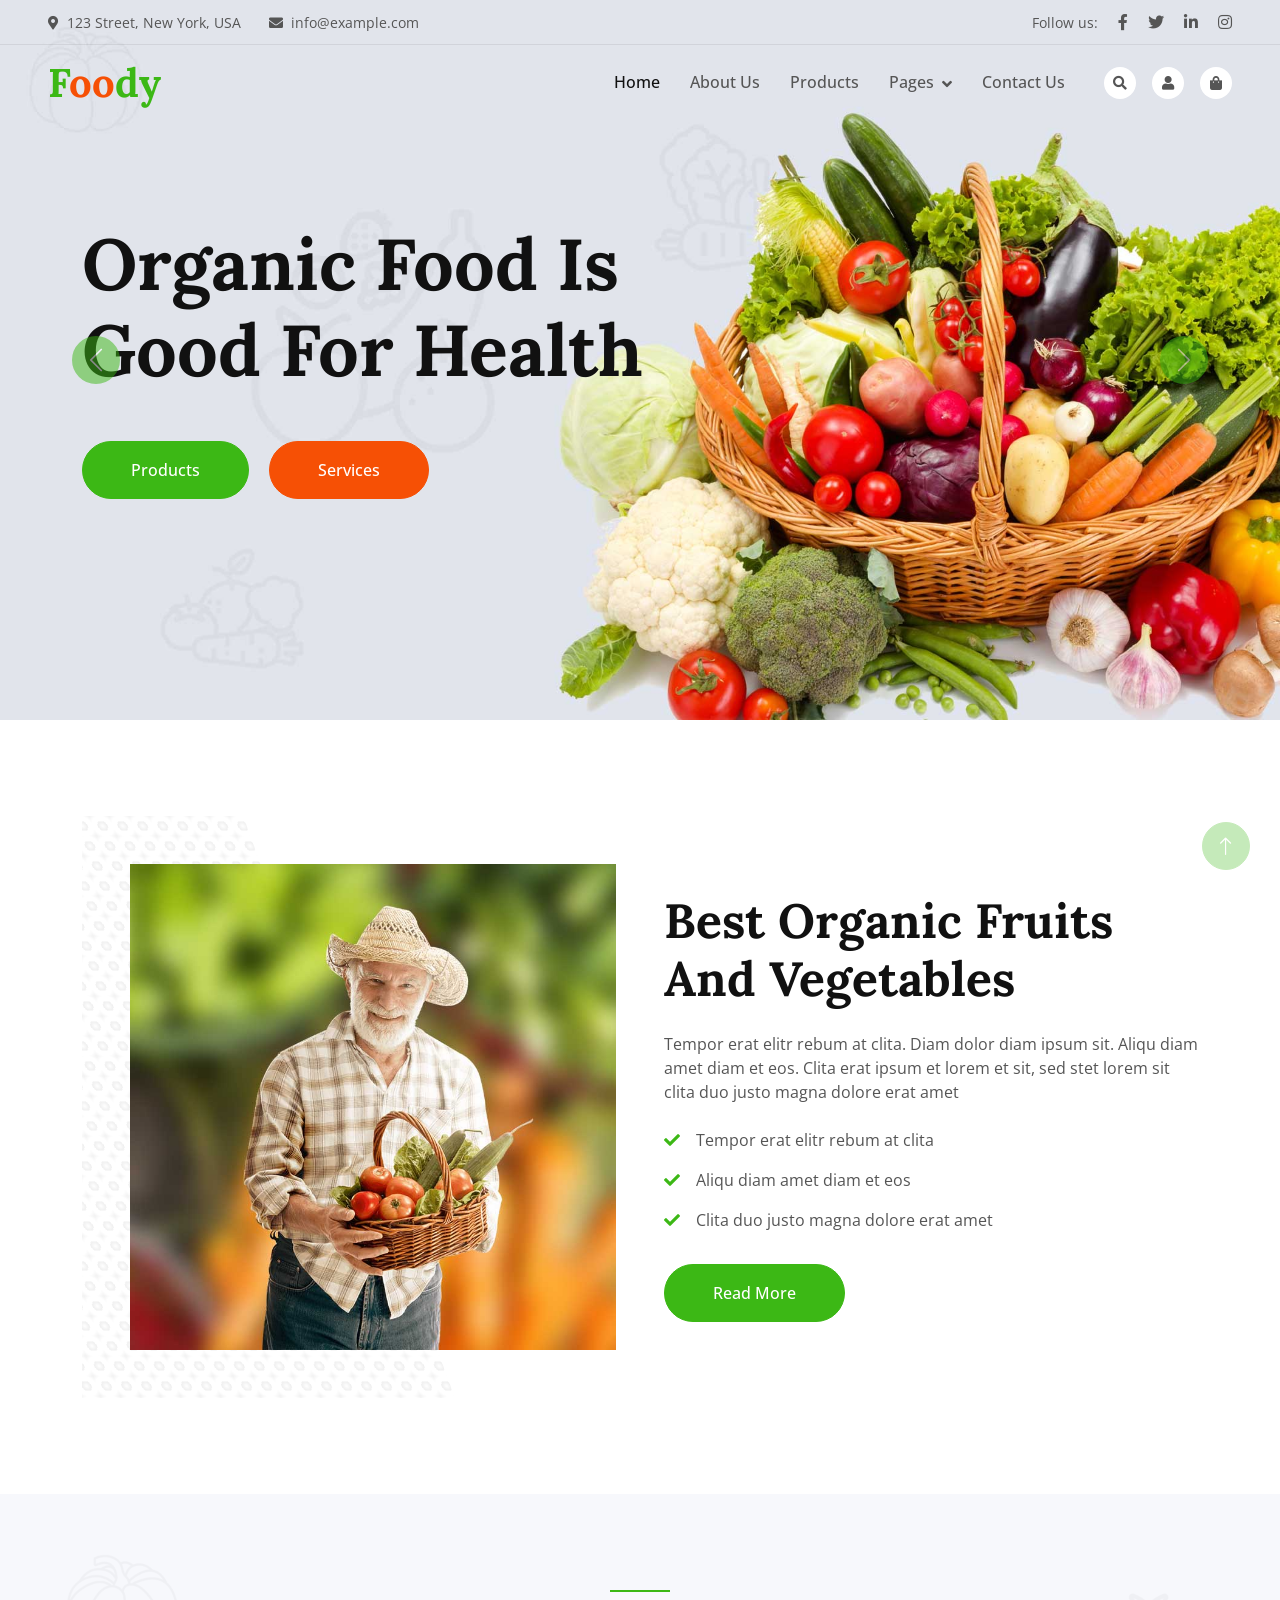
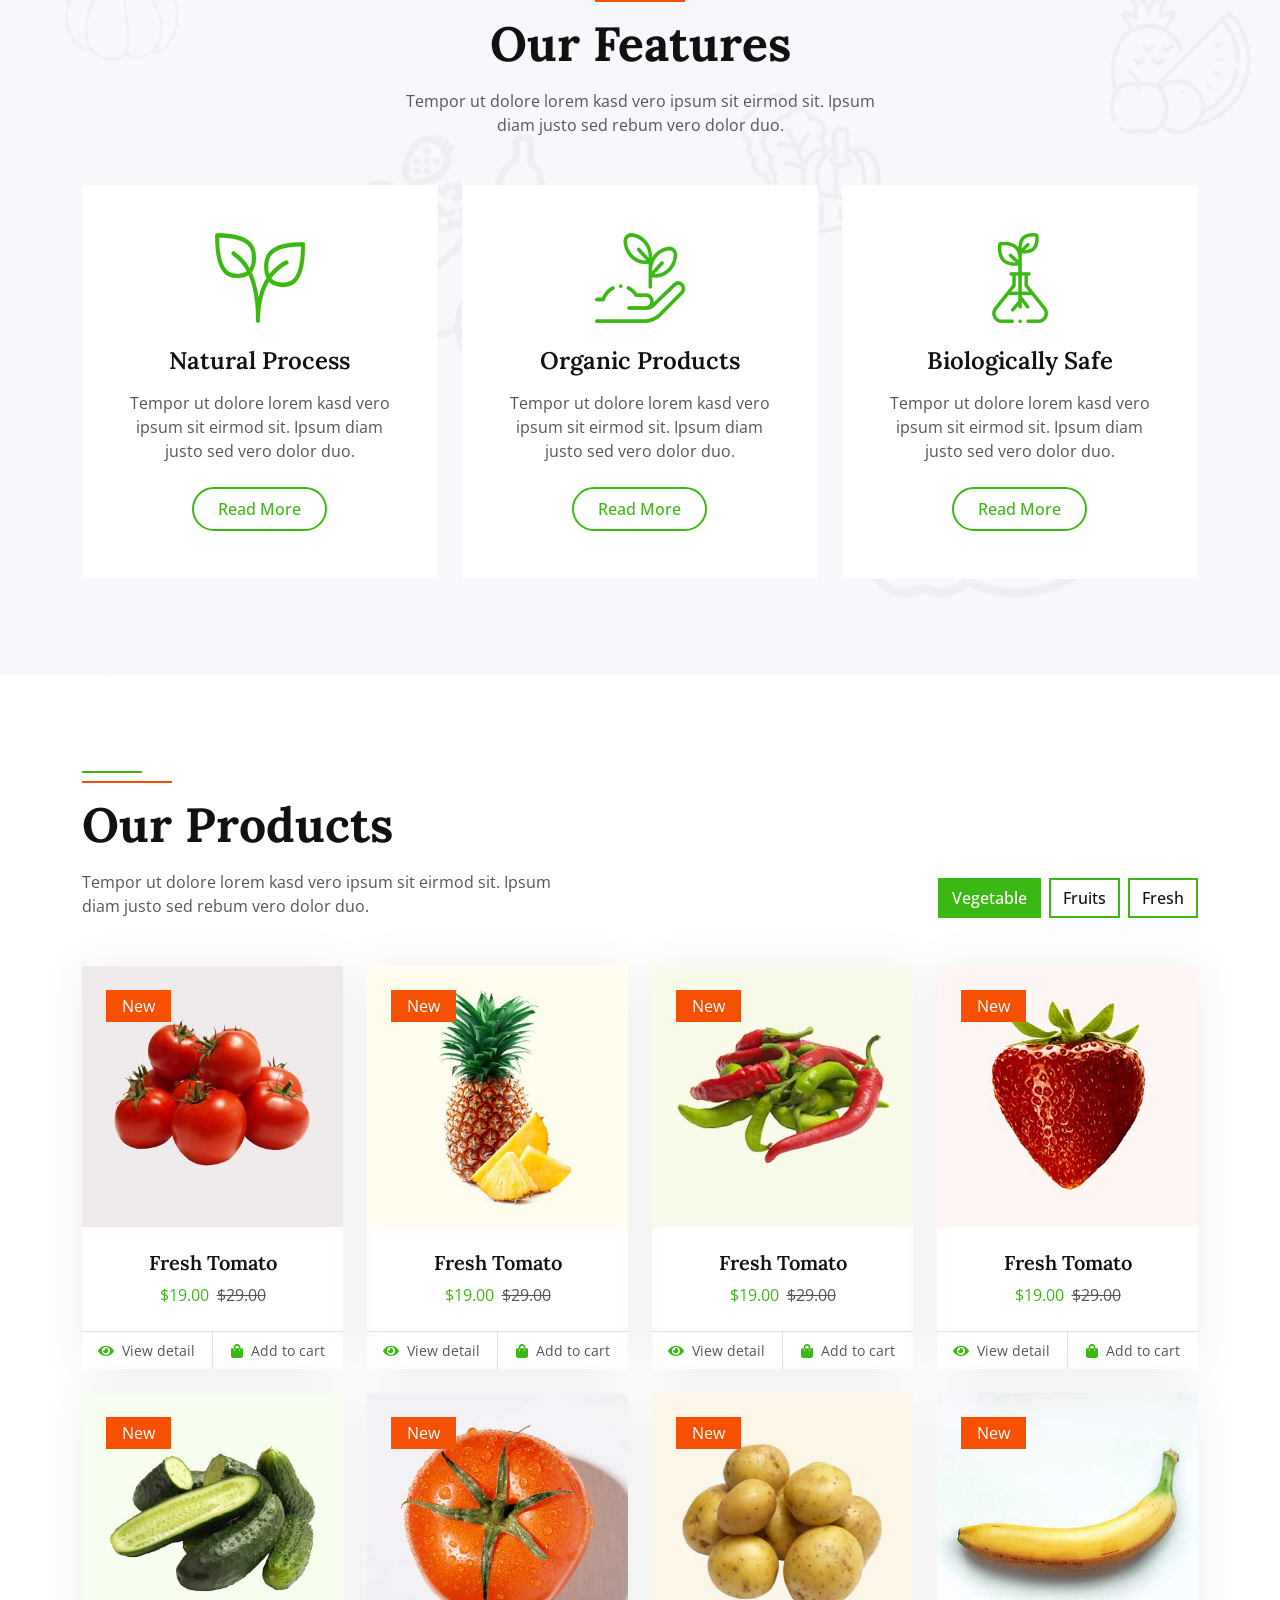
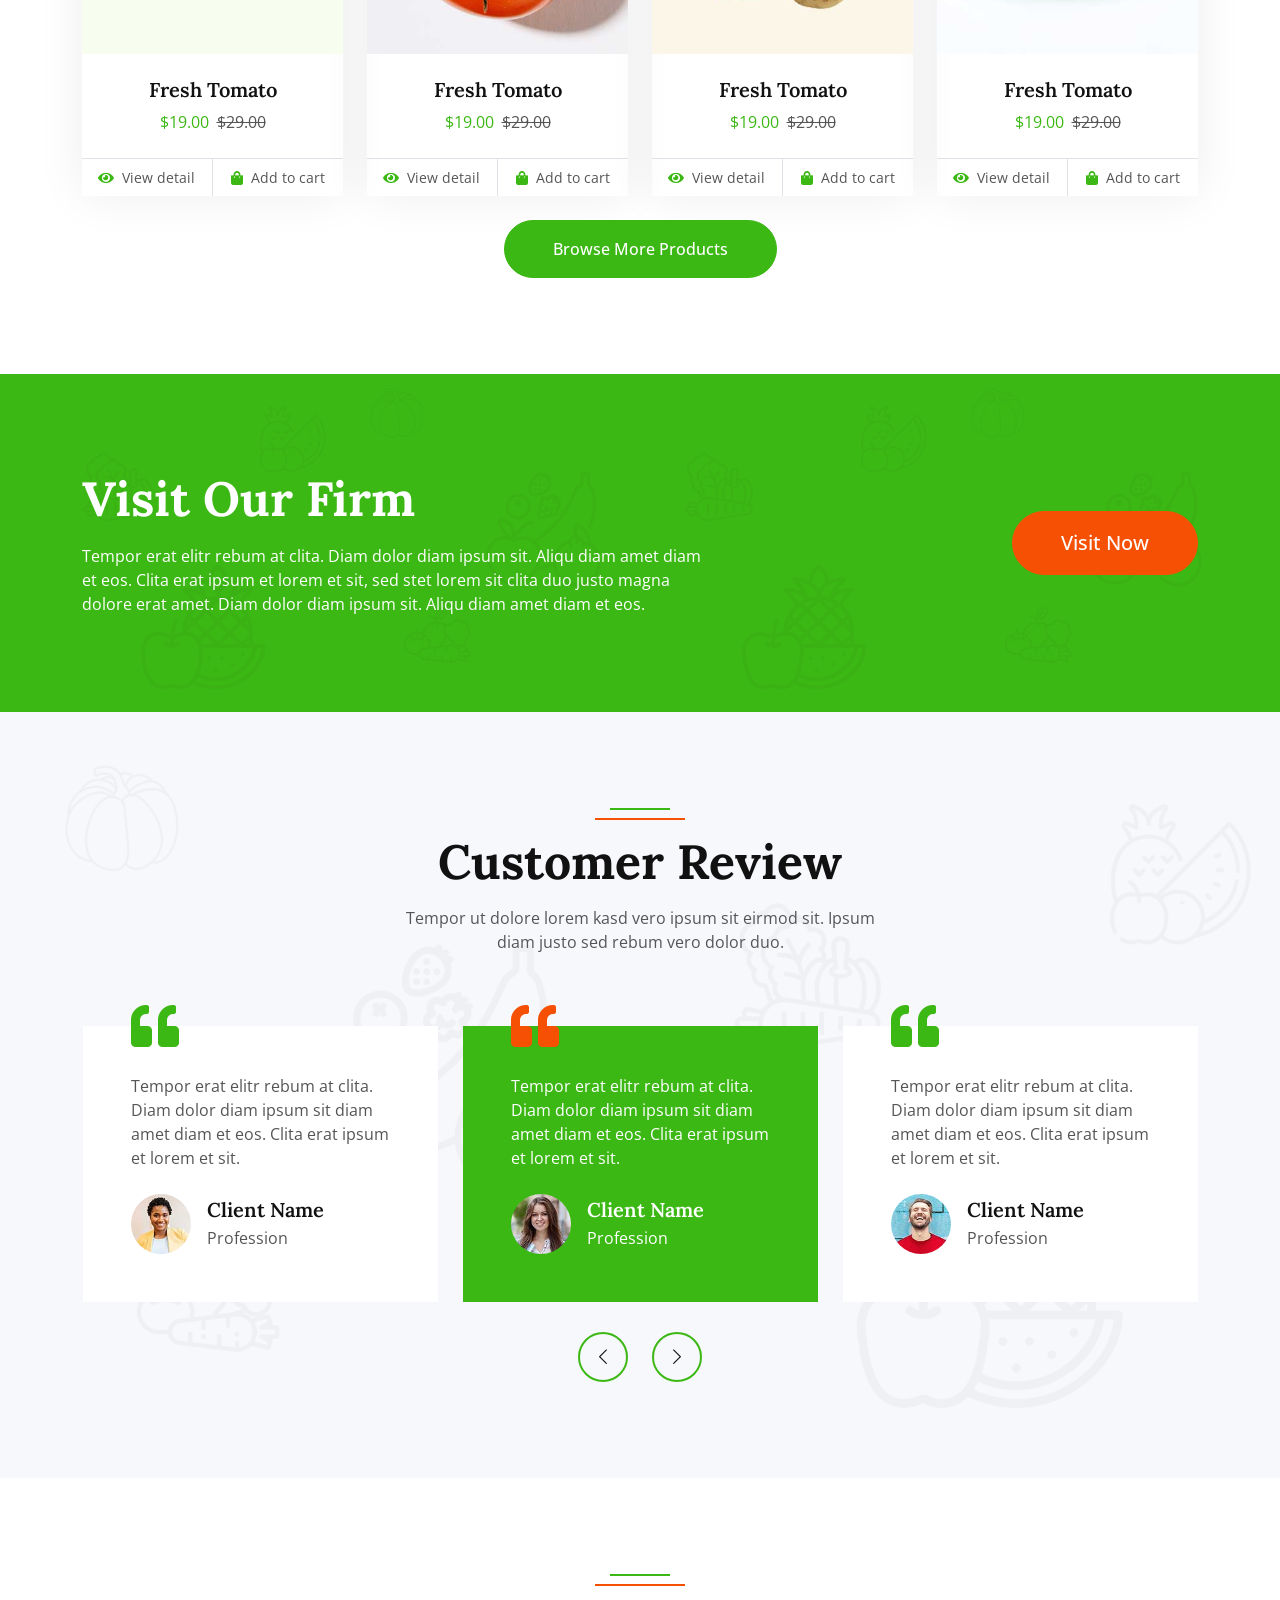
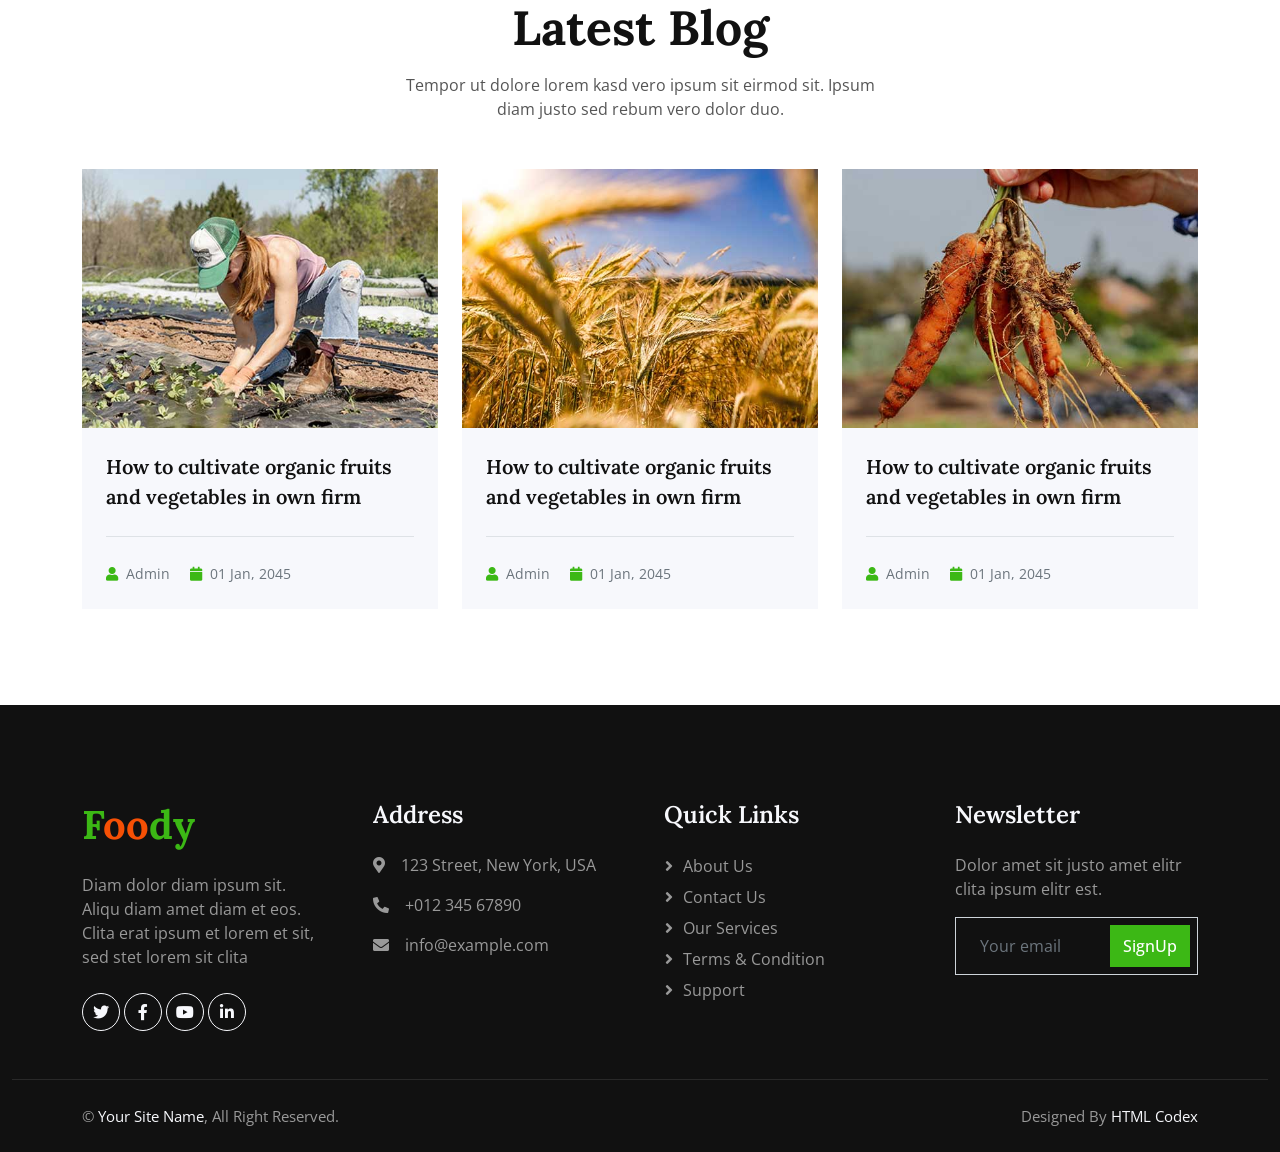
==== index.html @ 9d54ff76 "organic food" ====
<!DOCTYPE html>
<html lang="en">

<head>
    <meta charset="utf-8">
    <title>Foody - Organic Food Website Template</title>
    <meta content="width=device-width, initial-scale=1.0" name="viewport">
    <meta content="" name="keywords">
    <meta content="" name="description">

    <!-- Favicon -->
    <link href="img/favicon.ico" rel="icon">

    <!-- Google Web Fonts -->
    <link rel="preconnect" href="https://fonts.googleapis.com">
    <link rel="preconnect" href="https://fonts.gstatic.com" crossorigin>
    <link href="https://fonts.googleapis.com/css2?family=Open+Sans:wght@400;500&family=Lora:wght@600;700&display=swap" rel="stylesheet"> 

    <!-- Icon Font Stylesheet -->
    <link href="https://cdnjs.cloudflare.com/ajax/libs/font-awesome/5.10.0/css/all.min.css" rel="stylesheet">
    <link href="https://cdn.jsdelivr.net/npm/bootstrap-icons@1.4.1/font/bootstrap-icons.css" rel="stylesheet">

    <!-- Libraries Stylesheet -->
    <link href="lib/animate/animate.min.css" rel="stylesheet">
    <link href="lib/owlcarousel/assets/owl.carousel.min.css" rel="stylesheet">

    <!-- Customized Bootstrap Stylesheet -->
    <link href="css/bootstrap.min.css" rel="stylesheet">

    <!-- Template Stylesheet -->
    <link href="css/style.css" rel="stylesheet">
</head>

<body>
    <!-- Spinner Start -->
    <div id="spinner" class="show bg-white position-fixed translate-middle w-100 vh-100 top-50 start-50 d-flex align-items-center justify-content-center">
        <div class="spinner-border text-primary" role="status"></div>
    </div>
    <!-- Spinner End -->


    <!-- Navbar Start -->
    <div class="container-fluid fixed-top px-0 wow fadeIn" data-wow-delay="0.1s">
        <div class="top-bar row gx-0 align-items-center d-none d-lg-flex">
            <div class="col-lg-6 px-5 text-start">
                <small><i class="fa fa-map-marker-alt me-2"></i>123 Street, New York, USA</small>
                <small class="ms-4"><i class="fa fa-envelope me-2"></i>info@example.com</small>
            </div>
            <div class="col-lg-6 px-5 text-end">
                <small>Follow us:</small>
                <a class="text-body ms-3" href=""><i class="fab fa-facebook-f"></i></a>
                <a class="text-body ms-3" href=""><i class="fab fa-twitter"></i></a>
                <a class="text-body ms-3" href=""><i class="fab fa-linkedin-in"></i></a>
                <a class="text-body ms-3" href=""><i class="fab fa-instagram"></i></a>
            </div>
        </div>

        <nav class="navbar navbar-expand-lg navbar-light py-lg-0 px-lg-5 wow fadeIn" data-wow-delay="0.1s">
            <a href="index.html" class="navbar-brand ms-4 ms-lg-0">
                <h1 class="fw-bold text-primary m-0">F<span class="text-secondary">oo</span>dy</h1>
            </a>
            <button type="button" class="navbar-toggler me-4" data-bs-toggle="collapse" data-bs-target="#navbarCollapse">
                <span class="navbar-toggler-icon"></span>
            </button>
            <div class="collapse navbar-collapse" id="navbarCollapse">
                <div class="navbar-nav ms-auto p-4 p-lg-0">
                    <a href="index.html" class="nav-item nav-link active">Home</a>
                    <a href="about.html" class="nav-item nav-link">About Us</a>
                    <a href="product.html" class="nav-item nav-link">Products</a>
                    <div class="nav-item dropdown">
                        <a href="#" class="nav-link dropdown-toggle" data-bs-toggle="dropdown">Pages</a>
                        <div class="dropdown-menu m-0">
                            <a href="blog.html" class="dropdown-item">Blog Grid</a>
                            <a href="feature.html" class="dropdown-item">Our Features</a>
                            <a href="testimonial.html" class="dropdown-item">Testimonial</a>
                            <a href="404.html" class="dropdown-item">404 Page</a>
                        </div>
                    </div>
                    <a href="contact.html" class="nav-item nav-link">Contact Us</a>
                </div>
                <div class="d-none d-lg-flex ms-2">
                    <a class="btn-sm-square bg-white rounded-circle ms-3" href="">
                        <small class="fa fa-search text-body"></small>
                    </a>
                    <a class="btn-sm-square bg-white rounded-circle ms-3" href="">
                        <small class="fa fa-user text-body"></small>
                    </a>
                    <a class="btn-sm-square bg-white rounded-circle ms-3" href="">
                        <small class="fa fa-shopping-bag text-body"></small>
                    </a>
                </div>
            </div>
        </nav>
    </div>
    <!-- Navbar End -->


    <!-- Carousel Start -->
    <div class="container-fluid p-0 mb-5 wow fadeIn" data-wow-delay="0.1s">
        <div id="header-carousel" class="carousel slide" data-bs-ride="carousel">
            <div class="carousel-inner">
                <div class="carousel-item active">
                    <img class="w-100" src="img/carousel-1.jpg" alt="Image">
                    <div class="carousel-caption">
                        <div class="container">
                            <div class="row justify-content-start">
                                <div class="col-lg-7">
                                    <h1 class="display-2 mb-5 animated slideInDown">Organic Food Is Good For Health</h1>
                                    <a href="" class="btn btn-primary rounded-pill py-sm-3 px-sm-5">Products</a>
                                    <a href="" class="btn btn-secondary rounded-pill py-sm-3 px-sm-5 ms-3">Services</a>
                                </div>
                            </div>
                        </div>
                    </div>
                </div>
                <div class="carousel-item">
                    <img class="w-100" src="img/carousel-2.jpg" alt="Image">
                    <div class="carousel-caption">
                        <div class="container">
                            <div class="row justify-content-start">
                                <div class="col-lg-7">
                                    <h1 class="display-2 mb-5 animated slideInDown">Natural Food Is Always Healthy</h1>
                                    <a href="" class="btn btn-primary rounded-pill py-sm-3 px-sm-5">Products</a>
                                    <a href="" class="btn btn-secondary rounded-pill py-sm-3 px-sm-5 ms-3">Services</a>
                                </div>
                            </div>
                        </div>
                    </div>
                </div>
            </div>
            <button class="carousel-control-prev" type="button" data-bs-target="#header-carousel"
                data-bs-slide="prev">
                <span class="carousel-control-prev-icon" aria-hidden="true"></span>
                <span class="visually-hidden">Previous</span>
            </button>
            <button class="carousel-control-next" type="button" data-bs-target="#header-carousel"
                data-bs-slide="next">
                <span class="carousel-control-next-icon" aria-hidden="true"></span>
                <span class="visually-hidden">Next</span>
            </button>
        </div>
    </div>
    <!-- Carousel End -->


    <!-- About Start -->
    <div class="container-xxl py-5">
        <div class="container">
            <div class="row g-5 align-items-center">
                <div class="col-lg-6 wow fadeIn" data-wow-delay="0.1s">
                    <div class="about-img position-relative overflow-hidden p-5 pe-0">
                        <img class="img-fluid w-100" src="img/about.jpg">
                    </div>
                </div>
                <div class="col-lg-6 wow fadeIn" data-wow-delay="0.5s">
                    <h1 class="display-5 mb-4">Best Organic Fruits And Vegetables</h1>
                    <p class="mb-4">Tempor erat elitr rebum at clita. Diam dolor diam ipsum sit. Aliqu diam amet diam et eos. Clita erat ipsum et lorem et sit, sed stet lorem sit clita duo justo magna dolore erat amet</p>
                    <p><i class="fa fa-check text-primary me-3"></i>Tempor erat elitr rebum at clita</p>
                    <p><i class="fa fa-check text-primary me-3"></i>Aliqu diam amet diam et eos</p>
                    <p><i class="fa fa-check text-primary me-3"></i>Clita duo justo magna dolore erat amet</p>
                    <a class="btn btn-primary rounded-pill py-3 px-5 mt-3" href="">Read More</a>
                </div>
            </div>
        </div>
    </div>
    <!-- About End -->


    <!-- Feature Start -->
    <div class="container-fluid bg-light bg-icon my-5 py-6">
        <div class="container">
            <div class="section-header text-center mx-auto mb-5 wow fadeInUp" data-wow-delay="0.1s" style="max-width: 500px;">
                <h1 class="display-5 mb-3">Our Features</h1>
                <p>Tempor ut dolore lorem kasd vero ipsum sit eirmod sit. Ipsum diam justo sed rebum vero dolor duo.</p>
            </div>
            <div class="row g-4">
                <div class="col-lg-4 col-md-6 wow fadeInUp" data-wow-delay="0.1s">
                    <div class="bg-white text-center h-100 p-4 p-xl-5">
                        <img class="img-fluid mb-4" src="img/icon-1.png" alt="">
                        <h4 class="mb-3">Natural Process</h4>
                        <p class="mb-4">Tempor ut dolore lorem kasd vero ipsum sit eirmod sit. Ipsum diam justo sed vero dolor duo.</p>
                        <a class="btn btn-outline-primary border-2 py-2 px-4 rounded-pill" href="">Read More</a>
                    </div>
                </div>
                <div class="col-lg-4 col-md-6 wow fadeInUp" data-wow-delay="0.3s">
                    <div class="bg-white text-center h-100 p-4 p-xl-5">
                        <img class="img-fluid mb-4" src="img/icon-2.png" alt="">
                        <h4 class="mb-3">Organic Products</h4>
                        <p class="mb-4">Tempor ut dolore lorem kasd vero ipsum sit eirmod sit. Ipsum diam justo sed vero dolor duo.</p>
                        <a class="btn btn-outline-primary border-2 py-2 px-4 rounded-pill" href="">Read More</a>
                    </div>
                </div>
                <div class="col-lg-4 col-md-6 wow fadeInUp" data-wow-delay="0.5s">
                    <div class="bg-white text-center h-100 p-4 p-xl-5">
                        <img class="img-fluid mb-4" src="img/icon-3.png" alt="">
                        <h4 class="mb-3">Biologically Safe</h4>
                        <p class="mb-4">Tempor ut dolore lorem kasd vero ipsum sit eirmod sit. Ipsum diam justo sed vero dolor duo.</p>
                        <a class="btn btn-outline-primary border-2 py-2 px-4 rounded-pill" href="">Read More</a>
                    </div>
                </div>
            </div>
        </div>
    </div>
    <!-- Feature End -->


    <!-- Product Start -->
    <div class="container-xxl py-5">
        <div class="container">
            <div class="row g-0 gx-5 align-items-end">
                <div class="col-lg-6">
                    <div class="section-header text-start mb-5 wow fadeInUp" data-wow-delay="0.1s" style="max-width: 500px;">
                        <h1 class="display-5 mb-3">Our Products</h1>
                        <p>Tempor ut dolore lorem kasd vero ipsum sit eirmod sit. Ipsum diam justo sed rebum vero dolor duo.</p>
                    </div>
                </div>
                <div class="col-lg-6 text-start text-lg-end wow slideInRight" data-wow-delay="0.1s">
                    <ul class="nav nav-pills d-inline-flex justify-content-end mb-5">
                        <li class="nav-item me-2">
                            <a class="btn btn-outline-primary border-2 active" data-bs-toggle="pill" href="#tab-1">Vegetable</a>
                        </li>
                        <li class="nav-item me-2">
                            <a class="btn btn-outline-primary border-2" data-bs-toggle="pill" href="#tab-2">Fruits </a>
                        </li>
                        <li class="nav-item me-0">
                            <a class="btn btn-outline-primary border-2" data-bs-toggle="pill" href="#tab-3">Fresh</a>
                        </li>
                    </ul>
                </div>
            </div>
            <div class="tab-content">
                <div id="tab-1" class="tab-pane fade show p-0 active">
                    <div class="row g-4">
                        <div class="col-xl-3 col-lg-4 col-md-6 wow fadeInUp" data-wow-delay="0.1s">
                            <div class="product-item">
                                <div class="position-relative bg-light overflow-hidden">
                                    <img class="img-fluid w-100" src="img/product-1.jpg" alt="">
                                    <div class="bg-secondary rounded text-white position-absolute start-0 top-0 m-4 py-1 px-3">New</div>
                                </div>
                                <div class="text-center p-4">
                                    <a class="d-block h5 mb-2" href="">Fresh Tomato</a>
                                    <span class="text-primary me-1">$19.00</span>
                                    <span class="text-body text-decoration-line-through">$29.00</span>
                                </div>
                                <div class="d-flex border-top">
                                    <small class="w-50 text-center border-end py-2">
                                        <a class="text-body" href=""><i class="fa fa-eye text-primary me-2"></i>View detail</a>
                                    </small>
                                    <small class="w-50 text-center py-2">
                                        <a class="text-body" href=""><i class="fa fa-shopping-bag text-primary me-2"></i>Add to cart</a>
                                    </small>
                                </div>
                            </div>
                        </div>
                        <div class="col-xl-3 col-lg-4 col-md-6 wow fadeInUp" data-wow-delay="0.3s">
                            <div class="product-item">
                                <div class="position-relative bg-light overflow-hidden">
                                    <img class="img-fluid w-100" src="img/product-2.jpg" alt="">
                                    <div class="bg-secondary rounded text-white position-absolute start-0 top-0 m-4 py-1 px-3">New</div>
                                </div>
                                <div class="text-center p-4">
                                    <a class="d-block h5 mb-2" href="">Fresh Tomato</a>
                                    <span class="text-primary me-1">$19.00</span>
                                    <span class="text-body text-decoration-line-through">$29.00</span>
                                </div>
                                <div class="d-flex border-top">
                                    <small class="w-50 text-center border-end py-2">
                                        <a class="text-body" href=""><i class="fa fa-eye text-primary me-2"></i>View detail</a>
                                    </small>
                                    <small class="w-50 text-center py-2">
                                        <a class="text-body" href=""><i class="fa fa-shopping-bag text-primary me-2"></i>Add to cart</a>
                                    </small>
                                </div>
                            </div>
                        </div>
                        <div class="col-xl-3 col-lg-4 col-md-6 wow fadeInUp" data-wow-delay="0.5s">
                            <div class="product-item">
                                <div class="position-relative bg-light overflow-hidden">
                                    <img class="img-fluid w-100" src="img/product-3.jpg" alt="">
                                    <div class="bg-secondary rounded text-white position-absolute start-0 top-0 m-4 py-1 px-3">New</div>
                                </div>
                                <div class="text-center p-4">
                                    <a class="d-block h5 mb-2" href="">Fresh Tomato</a>
                                    <span class="text-primary me-1">$19.00</span>
                                    <span class="text-body text-decoration-line-through">$29.00</span>
                                </div>
                                <div class="d-flex border-top">
                                    <small class="w-50 text-center border-end py-2">
                                        <a class="text-body" href=""><i class="fa fa-eye text-primary me-2"></i>View detail</a>
                                    </small>
                                    <small class="w-50 text-center py-2">
                                        <a class="text-body" href=""><i class="fa fa-shopping-bag text-primary me-2"></i>Add to cart</a>
                                    </small>
                                </div>
                            </div>
                        </div>
                        <div class="col-xl-3 col-lg-4 col-md-6 wow fadeInUp" data-wow-delay="0.7s">
                            <div class="product-item">
                                <div class="position-relative bg-light overflow-hidden">
                                    <img class="img-fluid w-100" src="img/product-4.jpg" alt="">
                                    <div class="bg-secondary rounded text-white position-absolute start-0 top-0 m-4 py-1 px-3">New</div>
                                </div>
                                <div class="text-center p-4">
                                    <a class="d-block h5 mb-2" href="">Fresh Tomato</a>
                                    <span class="text-primary me-1">$19.00</span>
                                    <span class="text-body text-decoration-line-through">$29.00</span>
                                </div>
                                <div class="d-flex border-top">
                                    <small class="w-50 text-center border-end py-2">
                                        <a class="text-body" href=""><i class="fa fa-eye text-primary me-2"></i>View detail</a>
                                    </small>
                                    <small class="w-50 text-center py-2">
                                        <a class="text-body" href=""><i class="fa fa-shopping-bag text-primary me-2"></i>Add to cart</a>
                                    </small>
                                </div>
                            </div>
                        </div>
                        <div class="col-xl-3 col-lg-4 col-md-6 wow fadeInUp" data-wow-delay="0.1s">
                            <div class="product-item">
                                <div class="position-relative bg-light overflow-hidden">
                                    <img class="img-fluid w-100" src="img/product-5.jpg" alt="">
                                    <div class="bg-secondary rounded text-white position-absolute start-0 top-0 m-4 py-1 px-3">New</div>
                                </div>
                                <div class="text-center p-4">
                                    <a class="d-block h5 mb-2" href="">Fresh Tomato</a>
                                    <span class="text-primary me-1">$19.00</span>
                                    <span class="text-body text-decoration-line-through">$29.00</span>
                                </div>
                                <div class="d-flex border-top">
                                    <small class="w-50 text-center border-end py-2">
                                        <a class="text-body" href=""><i class="fa fa-eye text-primary me-2"></i>View detail</a>
                                    </small>
                                    <small class="w-50 text-center py-2">
                                        <a class="text-body" href=""><i class="fa fa-shopping-bag text-primary me-2"></i>Add to cart</a>
                                    </small>
                                </div>
                            </div>
                        </div>
                        <div class="col-xl-3 col-lg-4 col-md-6 wow fadeInUp" data-wow-delay="0.3s">
                            <div class="product-item">
                                <div class="position-relative bg-light overflow-hidden">
                                    <img class="img-fluid w-100" src="img/product-6.jpg" alt="">
                                    <div class="bg-secondary rounded text-white position-absolute start-0 top-0 m-4 py-1 px-3">New</div>
                                </div>
                                <div class="text-center p-4">
                                    <a class="d-block h5 mb-2" href="">Fresh Tomato</a>
                                    <span class="text-primary me-1">$19.00</span>
                                    <span class="text-body text-decoration-line-through">$29.00</span>
                                </div>
                                <div class="d-flex border-top">
                                    <small class="w-50 text-center border-end py-2">
                                        <a class="text-body" href=""><i class="fa fa-eye text-primary me-2"></i>View detail</a>
                                    </small>
                                    <small class="w-50 text-center py-2">
                                        <a class="text-body" href=""><i class="fa fa-shopping-bag text-primary me-2"></i>Add to cart</a>
                                    </small>
                                </div>
                            </div>
                        </div>
                        <div class="col-xl-3 col-lg-4 col-md-6 wow fadeInUp" data-wow-delay="0.5s">
                            <div class="product-item">
                                <div class="position-relative bg-light overflow-hidden">
                                    <img class="img-fluid w-100" src="img/product-7.jpg" alt="">
                                    <div class="bg-secondary rounded text-white position-absolute start-0 top-0 m-4 py-1 px-3">New</div>
                                </div>
                                <div class="text-center p-4">
                                    <a class="d-block h5 mb-2" href="">Fresh Tomato</a>
                                    <span class="text-primary me-1">$19.00</span>
                                    <span class="text-body text-decoration-line-through">$29.00</span>
                                </div>
                                <div class="d-flex border-top">
                                    <small class="w-50 text-center border-end py-2">
                                        <a class="text-body" href=""><i class="fa fa-eye text-primary me-2"></i>View detail</a>
                                    </small>
                                    <small class="w-50 text-center py-2">
                                        <a class="text-body" href=""><i class="fa fa-shopping-bag text-primary me-2"></i>Add to cart</a>
                                    </small>
                                </div>
                            </div>
                        </div>
                        <div class="col-xl-3 col-lg-4 col-md-6 wow fadeInUp" data-wow-delay="0.7s">
                            <div class="product-item">
                                <div class="position-relative bg-light overflow-hidden">
                                    <img class="img-fluid w-100" src="img/product-8.jpg" alt="">
                                    <div class="bg-secondary rounded text-white position-absolute start-0 top-0 m-4 py-1 px-3">New</div>
                                </div>
                                <div class="text-center p-4">
                                    <a class="d-block h5 mb-2" href="">Fresh Tomato</a>
                                    <span class="text-primary me-1">$19.00</span>
                                    <span class="text-body text-decoration-line-through">$29.00</span>
                                </div>
                                <div class="d-flex border-top">
                                    <small class="w-50 text-center border-end py-2">
                                        <a class="text-body" href=""><i class="fa fa-eye text-primary me-2"></i>View detail</a>
                                    </small>
                                    <small class="w-50 text-center py-2">
                                        <a class="text-body" href=""><i class="fa fa-shopping-bag text-primary me-2"></i>Add to cart</a>
                                    </small>
                                </div>
                            </div>
                        </div>
                        <div class="col-12 text-center wow fadeInUp" data-wow-delay="0.1s">
                            <a class="btn btn-primary rounded-pill py-3 px-5" href="">Browse More Products</a>
                        </div>
                    </div>
                </div>
                <div id="tab-2" class="tab-pane fade show p-0">
                    <div class="row g-4">
                        <div class="col-xl-3 col-lg-4 col-md-6">
                            <div class="product-item">
                                <div class="position-relative bg-light overflow-hidden">
                                    <img class="img-fluid w-100" src="img/product-1.jpg" alt="">
                                    <div class="bg-secondary rounded text-white position-absolute start-0 top-0 m-4 py-1 px-3">New</div>
                                </div>
                                <div class="text-center p-4">
                                    <a class="d-block h5 mb-2" href="">Fresh Tomato</a>
                                    <span class="text-primary me-1">$19.00</span>
                                    <span class="text-body text-decoration-line-through">$29.00</span>
                                </div>
                                <div class="d-flex border-top">
                                    <small class="w-50 text-center border-end py-2">
                                        <a class="text-body" href=""><i class="fa fa-eye text-primary me-2"></i>View detail</a>
                                    </small>
                                    <small class="w-50 text-center py-2">
                                        <a class="text-body" href=""><i class="fa fa-shopping-bag text-primary me-2"></i>Add to cart</a>
                                    </small>
                                </div>
                            </div>
                        </div>
                        <div class="col-xl-3 col-lg-4 col-md-6">
                            <div class="product-item">
                                <div class="position-relative bg-light overflow-hidden">
                                    <img class="img-fluid w-100" src="img/product-2.jpg" alt="">
                                    <div class="bg-secondary rounded text-white position-absolute start-0 top-0 m-4 py-1 px-3">New</div>
                                </div>
                                <div class="text-center p-4">
                                    <a class="d-block h5 mb-2" href="">Fresh Tomato</a>
                                    <span class="text-primary me-1">$19.00</span>
                                    <span class="text-body text-decoration-line-through">$29.00</span>
                                </div>
                                <div class="d-flex border-top">
                                    <small class="w-50 text-center border-end py-2">
                                        <a class="text-body" href=""><i class="fa fa-eye text-primary me-2"></i>View detail</a>
                                    </small>
                                    <small class="w-50 text-center py-2">
                                        <a class="text-body" href=""><i class="fa fa-shopping-bag text-primary me-2"></i>Add to cart</a>
                                    </small>
                                </div>
                            </div>
                        </div>
                        <div class="col-xl-3 col-lg-4 col-md-6">
                            <div class="product-item">
                                <div class="position-relative bg-light overflow-hidden">
                                    <img class="img-fluid w-100" src="img/product-3.jpg" alt="">
                                    <div class="bg-secondary rounded text-white position-absolute start-0 top-0 m-4 py-1 px-3">New</div>
                                </div>
                                <div class="text-center p-4">
                                    <a class="d-block h5 mb-2" href="">Fresh Tomato</a>
                                    <span class="text-primary me-1">$19.00</span>
                                    <span class="text-body text-decoration-line-through">$29.00</span>
                                </div>
                                <div class="d-flex border-top">
                                    <small class="w-50 text-center border-end py-2">
                                        <a class="text-body" href=""><i class="fa fa-eye text-primary me-2"></i>View detail</a>
                                    </small>
                                    <small class="w-50 text-center py-2">
                                        <a class="text-body" href=""><i class="fa fa-shopping-bag text-primary me-2"></i>Add to cart</a>
                                    </small>
                                </div>
                            </div>
                        </div>
                        <div class="col-xl-3 col-lg-4 col-md-6">
                            <div class="product-item">
                                <div class="position-relative bg-light overflow-hidden">
                                    <img class="img-fluid w-100" src="img/product-4.jpg" alt="">
                                    <div class="bg-secondary rounded text-white position-absolute start-0 top-0 m-4 py-1 px-3">New</div>
                                </div>
                                <div class="text-center p-4">
                                    <a class="d-block h5 mb-2" href="">Fresh Tomato</a>
                                    <span class="text-primary me-1">$19.00</span>
                                    <span class="text-body text-decoration-line-through">$29.00</span>
                                </div>
                                <div class="d-flex border-top">
                                    <small class="w-50 text-center border-end py-2">
                                        <a class="text-body" href=""><i class="fa fa-eye text-primary me-2"></i>View detail</a>
                                    </small>
                                    <small class="w-50 text-center py-2">
                                        <a class="text-body" href=""><i class="fa fa-shopping-bag text-primary me-2"></i>Add to cart</a>
                                    </small>
                                </div>
                            </div>
                        </div>
                        <div class="col-xl-3 col-lg-4 col-md-6">
                            <div class="product-item">
                                <div class="position-relative bg-light overflow-hidden">
                                    <img class="img-fluid w-100" src="img/product-5.jpg" alt="">
                                    <div class="bg-secondary rounded text-white position-absolute start-0 top-0 m-4 py-1 px-3">New</div>
                                </div>
                                <div class="text-center p-4">
                                    <a class="d-block h5 mb-2" href="">Fresh Tomato</a>
                                    <span class="text-primary me-1">$19.00</span>
                                    <span class="text-body text-decoration-line-through">$29.00</span>
                                </div>
                                <div class="d-flex border-top">
                                    <small class="w-50 text-center border-end py-2">
                                        <a class="text-body" href=""><i class="fa fa-eye text-primary me-2"></i>View detail</a>
                                    </small>
                                    <small class="w-50 text-center py-2">
                                        <a class="text-body" href=""><i class="fa fa-shopping-bag text-primary me-2"></i>Add to cart</a>
                                    </small>
                                </div>
                            </div>
                        </div>
                        <div class="col-xl-3 col-lg-4 col-md-6">
                            <div class="product-item">
                                <div class="position-relative bg-light overflow-hidden">
                                    <img class="img-fluid w-100" src="img/product-6.jpg" alt="">
                                    <div class="bg-secondary rounded text-white position-absolute start-0 top-0 m-4 py-1 px-3">New</div>
                                </div>
                                <div class="text-center p-4">
                                    <a class="d-block h5 mb-2" href="">Fresh Tomato</a>
                                    <span class="text-primary me-1">$19.00</span>
                                    <span class="text-body text-decoration-line-through">$29.00</span>
                                </div>
                                <div class="d-flex border-top">
                                    <small class="w-50 text-center border-end py-2">
                                        <a class="text-body" href=""><i class="fa fa-eye text-primary me-2"></i>View detail</a>
                                    </small>
                                    <small class="w-50 text-center py-2">
                                        <a class="text-body" href=""><i class="fa fa-shopping-bag text-primary me-2"></i>Add to cart</a>
                                    </small>
                                </div>
                            </div>
                        </div>
                        <div class="col-xl-3 col-lg-4 col-md-6">
                            <div class="product-item">
                                <div class="position-relative bg-light overflow-hidden">
                                    <img class="img-fluid w-100" src="img/product-7.jpg" alt="">
                                    <div class="bg-secondary rounded text-white position-absolute start-0 top-0 m-4 py-1 px-3">New</div>
                                </div>
                                <div class="text-center p-4">
                                    <a class="d-block h5 mb-2" href="">Fresh Tomato</a>
                                    <span class="text-primary me-1">$19.00</span>
                                    <span class="text-body text-decoration-line-through">$29.00</span>
                                </div>
                                <div class="d-flex border-top">
                                    <small class="w-50 text-center border-end py-2">
                                        <a class="text-body" href=""><i class="fa fa-eye text-primary me-2"></i>View detail</a>
                                    </small>
                                    <small class="w-50 text-center py-2">
                                        <a class="text-body" href=""><i class="fa fa-shopping-bag text-primary me-2"></i>Add to cart</a>
                                    </small>
                                </div>
                            </div>
                        </div>
                        <div class="col-xl-3 col-lg-4 col-md-6">
                            <div class="product-item">
                                <div class="position-relative bg-light overflow-hidden">
                                    <img class="img-fluid w-100" src="img/product-8.jpg" alt="">
                                    <div class="bg-secondary rounded text-white position-absolute start-0 top-0 m-4 py-1 px-3">New</div>
                                </div>
                                <div class="text-center p-4">
                                    <a class="d-block h5 mb-2" href="">Fresh Tomato</a>
                                    <span class="text-primary me-1">$19.00</span>
                                    <span class="text-body text-decoration-line-through">$29.00</span>
                                </div>
                                <div class="d-flex border-top">
                                    <small class="w-50 text-center border-end py-2">
                                        <a class="text-body" href=""><i class="fa fa-eye text-primary me-2"></i>View detail</a>
                                    </small>
                                    <small class="w-50 text-center py-2">
                                        <a class="text-body" href=""><i class="fa fa-shopping-bag text-primary me-2"></i>Add to cart</a>
                                    </small>
                                </div>
                            </div>
                        </div>
                        <div class="col-12 text-center">
                            <a class="btn btn-primary rounded-pill py-3 px-5" href="">Browse More Products</a>
                        </div>
                    </div>
                </div>
                <div id="tab-3" class="tab-pane fade show p-0">
                    <div class="row g-4">
                        <div class="col-xl-3 col-lg-4 col-md-6">
                            <div class="product-item">
                                <div class="position-relative bg-light overflow-hidden">
                                    <img class="img-fluid w-100" src="img/product-1.jpg" alt="">
                                    <div class="bg-secondary rounded text-white position-absolute start-0 top-0 m-4 py-1 px-3">New</div>
                                </div>
                                <div class="text-center p-4">
                                    <a class="d-block h5 mb-2" href="">Fresh Tomato</a>
                                    <span class="text-primary me-1">$19.00</span>
                                    <span class="text-body text-decoration-line-through">$29.00</span>
                                </div>
                                <div class="d-flex border-top">
                                    <small class="w-50 text-center border-end py-2">
                                        <a class="text-body" href=""><i class="fa fa-eye text-primary me-2"></i>View detail</a>
                                    </small>
                                    <small class="w-50 text-center py-2">
                                        <a class="text-body" href=""><i class="fa fa-shopping-bag text-primary me-2"></i>Add to cart</a>
                                    </small>
                                </div>
                            </div>
                        </div>
                        <div class="col-xl-3 col-lg-4 col-md-6">
                            <div class="product-item">
                                <div class="position-relative bg-light overflow-hidden">
                                    <img class="img-fluid w-100" src="img/product-2.jpg" alt="">
                                    <div class="bg-secondary rounded text-white position-absolute start-0 top-0 m-4 py-1 px-3">New</div>
                                </div>
                                <div class="text-center p-4">
                                    <a class="d-block h5 mb-2" href="">Fresh Tomato</a>
                                    <span class="text-primary me-1">$19.00</span>
                                    <span class="text-body text-decoration-line-through">$29.00</span>
                                </div>
                                <div class="d-flex border-top">
                                    <small class="w-50 text-center border-end py-2">
                                        <a class="text-body" href=""><i class="fa fa-eye text-primary me-2"></i>View detail</a>
                                    </small>
                                    <small class="w-50 text-center py-2">
                                        <a class="text-body" href=""><i class="fa fa-shopping-bag text-primary me-2"></i>Add to cart</a>
                                    </small>
                                </div>
                            </div>
                        </div>
                        <div class="col-xl-3 col-lg-4 col-md-6">
                            <div class="product-item">
                                <div class="position-relative bg-light overflow-hidden">
                                    <img class="img-fluid w-100" src="img/product-3.jpg" alt="">
                                    <div class="bg-secondary rounded text-white position-absolute start-0 top-0 m-4 py-1 px-3">New</div>
                                </div>
                                <div class="text-center p-4">
                                    <a class="d-block h5 mb-2" href="">Fresh Tomato</a>
                                    <span class="text-primary me-1">$19.00</span>
                                    <span class="text-body text-decoration-line-through">$29.00</span>
                                </div>
                                <div class="d-flex border-top">
                                    <small class="w-50 text-center border-end py-2">
                                        <a class="text-body" href=""><i class="fa fa-eye text-primary me-2"></i>View detail</a>
                                    </small>
                                    <small class="w-50 text-center py-2">
                                        <a class="text-body" href=""><i class="fa fa-shopping-bag text-primary me-2"></i>Add to cart</a>
                                    </small>
                                </div>
                            </div>
                        </div>
                        <div class="col-xl-3 col-lg-4 col-md-6">
                            <div class="product-item">
                                <div class="position-relative bg-light overflow-hidden">
                                    <img class="img-fluid w-100" src="img/product-4.jpg" alt="">
                                    <div class="bg-secondary rounded text-white position-absolute start-0 top-0 m-4 py-1 px-3">New</div>
                                </div>
                                <div class="text-center p-4">
                                    <a class="d-block h5 mb-2" href="">Fresh Tomato</a>
                                    <span class="text-primary me-1">$19.00</span>
                                    <span class="text-body text-decoration-line-through">$29.00</span>
                                </div>
                                <div class="d-flex border-top">
                                    <small class="w-50 text-center border-end py-2">
                                        <a class="text-body" href=""><i class="fa fa-eye text-primary me-2"></i>View detail</a>
                                    </small>
                                    <small class="w-50 text-center py-2">
                                        <a class="text-body" href=""><i class="fa fa-shopping-bag text-primary me-2"></i>Add to cart</a>
                                    </small>
                                </div>
                            </div>
                        </div>
                        <div class="col-xl-3 col-lg-4 col-md-6">
                            <div class="product-item">
                                <div class="position-relative bg-light overflow-hidden">
                                    <img class="img-fluid w-100" src="img/product-5.jpg" alt="">
                                    <div class="bg-secondary rounded text-white position-absolute start-0 top-0 m-4 py-1 px-3">New</div>
                                </div>
                                <div class="text-center p-4">
                                    <a class="d-block h5 mb-2" href="">Fresh Tomato</a>
                                    <span class="text-primary me-1">$19.00</span>
                                    <span class="text-body text-decoration-line-through">$29.00</span>
                                </div>
                                <div class="d-flex border-top">
                                    <small class="w-50 text-center border-end py-2">
                                        <a class="text-body" href=""><i class="fa fa-eye text-primary me-2"></i>View detail</a>
                                    </small>
                                    <small class="w-50 text-center py-2">
                                        <a class="text-body" href=""><i class="fa fa-shopping-bag text-primary me-2"></i>Add to cart</a>
                                    </small>
                                </div>
                            </div>
                        </div>
                        <div class="col-xl-3 col-lg-4 col-md-6">
                            <div class="product-item">
                                <div class="position-relative bg-light overflow-hidden">
                                    <img class="img-fluid w-100" src="img/product-6.jpg" alt="">
                                    <div class="bg-secondary rounded text-white position-absolute start-0 top-0 m-4 py-1 px-3">New</div>
                                </div>
                                <div class="text-center p-4">
                                    <a class="d-block h5 mb-2" href="">Fresh Tomato</a>
                                    <span class="text-primary me-1">$19.00</span>
                                    <span class="text-body text-decoration-line-through">$29.00</span>
                                </div>
                                <div class="d-flex border-top">
                                    <small class="w-50 text-center border-end py-2">
                                        <a class="text-body" href=""><i class="fa fa-eye text-primary me-2"></i>View detail</a>
                                    </small>
                                    <small class="w-50 text-center py-2">
                                        <a class="text-body" href=""><i class="fa fa-shopping-bag text-primary me-2"></i>Add to cart</a>
                                    </small>
                                </div>
                            </div>
                        </div>
                        <div class="col-xl-3 col-lg-4 col-md-6">
                            <div class="product-item">
                                <div class="position-relative bg-light overflow-hidden">
                                    <img class="img-fluid w-100" src="img/product-7.jpg" alt="">
                                    <div class="bg-secondary rounded text-white position-absolute start-0 top-0 m-4 py-1 px-3">New</div>
                                </div>
                                <div class="text-center p-4">
                                    <a class="d-block h5 mb-2" href="">Fresh Tomato</a>
                                    <span class="text-primary me-1">$19.00</span>
                                    <span class="text-body text-decoration-line-through">$29.00</span>
                                </div>
                                <div class="d-flex border-top">
                                    <small class="w-50 text-center border-end py-2">
                                        <a class="text-body" href=""><i class="fa fa-eye text-primary me-2"></i>View detail</a>
                                    </small>
                                    <small class="w-50 text-center py-2">
                                        <a class="text-body" href=""><i class="fa fa-shopping-bag text-primary me-2"></i>Add to cart</a>
                                    </small>
                                </div>
                            </div>
                        </div>
                        <div class="col-xl-3 col-lg-4 col-md-6">
                            <div class="product-item">
                                <div class="position-relative bg-light overflow-hidden">
                                    <img class="img-fluid w-100" src="img/product-8.jpg" alt="">
                                    <div class="bg-secondary rounded text-white position-absolute start-0 top-0 m-4 py-1 px-3">New</div>
                                </div>
                                <div class="text-center p-4">
                                    <a class="d-block h5 mb-2" href="">Fresh Tomato</a>
                                    <span class="text-primary me-1">$19.00</span>
                                    <span class="text-body text-decoration-line-through">$29.00</span>
                                </div>
                                <div class="d-flex border-top">
                                    <small class="w-50 text-center border-end py-2">
                                        <a class="text-body" href=""><i class="fa fa-eye text-primary me-2"></i>View detail</a>
                                    </small>
                                    <small class="w-50 text-center py-2">
                                        <a class="text-body" href=""><i class="fa fa-shopping-bag text-primary me-2"></i>Add to cart</a>
                                    </small>
                                </div>
                            </div>
                        </div>
                        <div class="col-12 text-center">
                            <a class="btn btn-primary rounded-pill py-3 px-5" href="">Browse More Products</a>
                        </div>
                    </div>
                </div>
            </div>
        </div>
    </div>
    <!-- Product End -->


    <!-- Firm Visit Start -->
    <div class="container-fluid bg-primary bg-icon mt-5 py-6">
        <div class="container">
            <div class="row g-5 align-items-center">
                <div class="col-md-7 wow fadeIn" data-wow-delay="0.1s">
                    <h1 class="display-5 text-white mb-3">Visit Our Firm</h1>
                    <p class="text-white mb-0">Tempor erat elitr rebum at clita. Diam dolor diam ipsum sit. Aliqu diam amet diam et eos. Clita erat ipsum et lorem et sit, sed stet lorem sit clita duo justo magna dolore erat amet. Diam dolor diam ipsum sit. Aliqu diam amet diam et eos.</p>
                </div>
                <div class="col-md-5 text-md-end wow fadeIn" data-wow-delay="0.5s">
                    <a class="btn btn-lg btn-secondary rounded-pill py-3 px-5" href="">Visit Now</a>
                </div>
            </div>
        </div>
    </div>
    <!-- Firm Visit End -->


    <!-- Testimonial Start -->
    <div class="container-fluid bg-light bg-icon py-6 mb-5">
        <div class="container">
            <div class="section-header text-center mx-auto mb-5 wow fadeInUp" data-wow-delay="0.1s" style="max-width: 500px;">
                <h1 class="display-5 mb-3">Customer Review</h1>
                <p>Tempor ut dolore lorem kasd vero ipsum sit eirmod sit. Ipsum diam justo sed rebum vero dolor duo.</p>
            </div>
            <div class="owl-carousel testimonial-carousel wow fadeInUp" data-wow-delay="0.1s">
                <div class="testimonial-item position-relative bg-white p-5 mt-4">
                    <i class="fa fa-quote-left fa-3x text-primary position-absolute top-0 start-0 mt-n4 ms-5"></i>
                    <p class="mb-4">Tempor erat elitr rebum at clita. Diam dolor diam ipsum sit diam amet diam et eos. Clita erat ipsum et lorem et sit.</p>
                    <div class="d-flex align-items-center">
                        <img class="flex-shrink-0 rounded-circle" src="img/testimonial-1.jpg" alt="">
                        <div class="ms-3">
                            <h5 class="mb-1">Client Name</h5>
                            <span>Profession</span>
                        </div>
                    </div>
                </div>
                <div class="testimonial-item position-relative bg-white p-5 mt-4">
                    <i class="fa fa-quote-left fa-3x text-primary position-absolute top-0 start-0 mt-n4 ms-5"></i>
                    <p class="mb-4">Tempor erat elitr rebum at clita. Diam dolor diam ipsum sit diam amet diam et eos. Clita erat ipsum et lorem et sit.</p>
                    <div class="d-flex align-items-center">
                        <img class="flex-shrink-0 rounded-circle" src="img/testimonial-2.jpg" alt="">
                        <div class="ms-3">
                            <h5 class="mb-1">Client Name</h5>
                            <span>Profession</span>
                        </div>
                    </div>
                </div>
                <div class="testimonial-item position-relative bg-white p-5 mt-4">
                    <i class="fa fa-quote-left fa-3x text-primary position-absolute top-0 start-0 mt-n4 ms-5"></i>
                    <p class="mb-4">Tempor erat elitr rebum at clita. Diam dolor diam ipsum sit diam amet diam et eos. Clita erat ipsum et lorem et sit.</p>
                    <div class="d-flex align-items-center">
                        <img class="flex-shrink-0 rounded-circle" src="img/testimonial-3.jpg" alt="">
                        <div class="ms-3">
                            <h5 class="mb-1">Client Name</h5>
                            <span>Profession</span>
                        </div>
                    </div>
                </div>
                <div class="testimonial-item position-relative bg-white p-5 mt-4">
                    <i class="fa fa-quote-left fa-3x text-primary position-absolute top-0 start-0 mt-n4 ms-5"></i>
                    <p class="mb-4">Tempor erat elitr rebum at clita. Diam dolor diam ipsum sit diam amet diam et eos. Clita erat ipsum et lorem et sit.</p>
                    <div class="d-flex align-items-center">
                        <img class="flex-shrink-0 rounded-circle" src="img/testimonial-4.jpg" alt="">
                        <div class="ms-3">
                            <h5 class="mb-1">Client Name</h5>
                            <span>Profession</span>
                        </div>
                    </div>
                </div>
            </div>
        </div>
    </div>
    <!-- Testimonial End -->


    <!-- Blog Start -->
    <div class="container-xxl py-5">
        <div class="container">
            <div class="section-header text-center mx-auto mb-5 wow fadeInUp" data-wow-delay="0.1s" style="max-width: 500px;">
                <h1 class="display-5 mb-3">Latest Blog</h1>
                <p>Tempor ut dolore lorem kasd vero ipsum sit eirmod sit. Ipsum diam justo sed rebum vero dolor duo.</p>
            </div>
            <div class="row g-4">
                <div class="col-lg-4 col-md-6 wow fadeInUp" data-wow-delay="0.1s">
                    <img class="img-fluid" src="img/blog-1.jpg" alt="">
                    <div class="bg-light p-4">
                        <a class="d-block h5 lh-base mb-4" href="">How to cultivate organic fruits and vegetables in own firm</a>
                        <div class="text-muted border-top pt-4">
                            <small class="me-3"><i class="fa fa-user text-primary me-2"></i>Admin</small>
                            <small class="me-3"><i class="fa fa-calendar text-primary me-2"></i>01 Jan, 2045</small>
                        </div>
                    </div>
                </div>
                <div class="col-lg-4 col-md-6 wow fadeInUp" data-wow-delay="0.3s">
                    <img class="img-fluid" src="img/blog-2.jpg" alt="">
                    <div class="bg-light p-4">
                        <a class="d-block h5 lh-base mb-4" href="">How to cultivate organic fruits and vegetables in own firm</a>
                        <div class="text-muted border-top pt-4">
                            <small class="me-3"><i class="fa fa-user text-primary me-2"></i>Admin</small>
                            <small class="me-3"><i class="fa fa-calendar text-primary me-2"></i>01 Jan, 2045</small>
                        </div>
                    </div>
                </div>
                <div class="col-lg-4 col-md-6 wow fadeInUp" data-wow-delay="0.5s">
                    <img class="img-fluid" src="img/blog-3.jpg" alt="">
                    <div class="bg-light p-4">
                        <a class="d-block h5 lh-base mb-4" href="">How to cultivate organic fruits and vegetables in own firm</a>
                        <div class="text-muted border-top pt-4">
                            <small class="me-3"><i class="fa fa-user text-primary me-2"></i>Admin</small>
                            <small class="me-3"><i class="fa fa-calendar text-primary me-2"></i>01 Jan, 2045</small>
                        </div>
                    </div>
                </div>
            </div>
        </div>
    </div>
    <!-- Blog End -->


    <!-- Footer Start -->
    <div class="container-fluid bg-dark footer mt-5 pt-5 wow fadeIn" data-wow-delay="0.1s">
        <div class="container py-5">
            <div class="row g-5">
                <div class="col-lg-3 col-md-6">
                    <h1 class="fw-bold text-primary mb-4">F<span class="text-secondary">oo</span>dy</h1>
                    <p>Diam dolor diam ipsum sit. Aliqu diam amet diam et eos. Clita erat ipsum et lorem et sit, sed stet lorem sit clita</p>
                    <div class="d-flex pt-2">
                        <a class="btn btn-square btn-outline-light rounded-circle me-1" href=""><i class="fab fa-twitter"></i></a>
                        <a class="btn btn-square btn-outline-light rounded-circle me-1" href=""><i class="fab fa-facebook-f"></i></a>
                        <a class="btn btn-square btn-outline-light rounded-circle me-1" href=""><i class="fab fa-youtube"></i></a>
                        <a class="btn btn-square btn-outline-light rounded-circle me-0" href=""><i class="fab fa-linkedin-in"></i></a>
                    </div>
                </div>
                <div class="col-lg-3 col-md-6">
                    <h4 class="text-light mb-4">Address</h4>
                    <p><i class="fa fa-map-marker-alt me-3"></i>123 Street, New York, USA</p>
                    <p><i class="fa fa-phone-alt me-3"></i>+012 345 67890</p>
                    <p><i class="fa fa-envelope me-3"></i>info@example.com</p>
                </div>
                <div class="col-lg-3 col-md-6">
                    <h4 class="text-light mb-4">Quick Links</h4>
                    <a class="btn btn-link" href="">About Us</a>
                    <a class="btn btn-link" href="">Contact Us</a>
                    <a class="btn btn-link" href="">Our Services</a>
                    <a class="btn btn-link" href="">Terms & Condition</a>
                    <a class="btn btn-link" href="">Support</a>
                </div>
                <div class="col-lg-3 col-md-6">
                    <h4 class="text-light mb-4">Newsletter</h4>
                    <p>Dolor amet sit justo amet elitr clita ipsum elitr est.</p>
                    <div class="position-relative mx-auto" style="max-width: 400px;">
                        <input class="form-control bg-transparent w-100 py-3 ps-4 pe-5" type="text" placeholder="Your email">
                        <button type="button" class="btn btn-primary py-2 position-absolute top-0 end-0 mt-2 me-2">SignUp</button>
                    </div>
                </div>
            </div>
        </div>
        <div class="container-fluid copyright">
            <div class="container">
                <div class="row">
                    <div class="col-md-6 text-center text-md-start mb-3 mb-md-0">
                        &copy; <a href="#">Your Site Name</a>, All Right Reserved.
                    </div>
                    <div class="col-md-6 text-center text-md-end">
                        <!--/*** This template is free as long as you keep the footer author’s credit link/attribution link/backlink. If you'd like to use the template without the footer author’s credit link/attribution link/backlink, you can purchase the Credit Removal License from "https://htmlcodex.com/credit-removal". Thank you for your support. ***/-->
                        Designed By <a href="https://htmlcodex.com">HTML Codex</a>
                    </div>
                </div>
            </div>
        </div>
    </div>
    <!-- Footer End -->


    <!-- Back to Top -->
    <a href="#" class="btn btn-lg btn-primary btn-lg-square rounded-circle back-to-top"><i class="bi bi-arrow-up"></i></a>


    <!-- JavaScript Libraries -->
    <script src="https://code.jquery.com/jquery-3.4.1.min.js"></script>
    <script src="https://cdn.jsdelivr.net/npm/bootstrap@5.0.0/dist/js/bootstrap.bundle.min.js"></script>
    <script src="lib/wow/wow.min.js"></script>
    <script src="lib/easing/easing.min.js"></script>
    <script src="lib/waypoints/waypoints.min.js"></script>
    <script src="lib/owlcarousel/owl.carousel.min.js"></script>

    <!-- Template Javascript -->
    <script src="js/main.js"></script>
</body>

</html>
---- css/style.css ----
/********** Template CSS **********/
:root {
    --primary: #3CB815;
    --secondary: #F65005;
    --light: #F7F8FC;
    --dark: #111111;
}

.back-to-top {
    position: fixed;
    display: none;
    right: 30px;
    bottom: 30px;
    z-index: 99;
}

.my-6 {
    margin-top: 6rem;
    margin-bottom: 6rem;
}

.py-6 {
    padding-top: 6rem;
    padding-bottom: 6rem;
}

.bg-icon {
    background: url(../img/bg-icon.png) center center repeat;
    background-size: contain;
}


/*** Spinner ***/
#spinner {
    opacity: 0;
    visibility: hidden;
    transition: opacity .5s ease-out, visibility 0s linear .5s;
    z-index: 99999;
}

#spinner.show {
    transition: opacity .5s ease-out, visibility 0s linear 0s;
    visibility: visible;
    opacity: 1;
}


/*** Button ***/
.btn {
    font-weight: 500;
    transition: .5s;
}

.btn.btn-primary,
.btn.btn-secondary,
.btn.btn-outline-primary:hover,
.btn.btn-outline-secondary:hover {
    color: #FFFFFF;
}

.btn-square {
    width: 38px;
    height: 38px;
}

.btn-sm-square {
    width: 32px;
    height: 32px;
}

.btn-lg-square {
    width: 48px;
    height: 48px;
}

.btn-square,
.btn-sm-square,
.btn-lg-square {
    padding: 0;
    display: flex;
    align-items: center;
    justify-content: center;
    font-weight: normal;
}


/*** Navbar ***/
.fixed-top {
    transition: .5s;
}

.top-bar {
    height: 45px;
    border-bottom: 1px solid rgba(0, 0, 0, .07);
}

.navbar .dropdown-toggle::after {
    border: none;
    content: "\f107";
    font-family: "Font Awesome 5 Free";
    font-weight: 900;
    vertical-align: middle;
    margin-left: 8px;
}

.navbar .navbar-nav .nav-link {
    padding: 25px 15px;
    color: #555555;
    font-weight: 500;
    outline: none;
}

.navbar .navbar-nav .nav-link:hover,
.navbar .navbar-nav .nav-link.active {
    color: var(--dark);
}

@media (max-width: 991.98px) {
    .navbar .navbar-nav {
        margin-top: 10px;
        border-top: 1px solid rgba(0, 0, 0, .07);
        background: #FFFFFF;
    }

    .navbar .navbar-nav .nav-link {
        padding: 10px 0;
    }
}

@media (min-width: 992px) {
    .navbar .nav-item .dropdown-menu {
        display: block;
        visibility: hidden;
        top: 100%;
        transform: rotateX(-75deg);
        transform-origin: 0% 0%;
        transition: .5s;
        opacity: 0;
    }

    .navbar .nav-item:hover .dropdown-menu {
        transform: rotateX(0deg);
        visibility: visible;
        transition: .5s;
        opacity: 1;
    }
}


/*** Header ***/
.carousel-caption {
    top: 0;
    left: 0;
    right: 0;
    bottom: 0;
    display: flex;
    align-items: center;
    justify-content: center;
    text-align: start;
    z-index: 1;
}

.carousel-control-prev,
.carousel-control-next {
    width: 15%;
}

.carousel-control-prev-icon,
.carousel-control-next-icon {
    width: 3rem;
    height: 3rem;
    background-color: var(--primary);
    border: 10px solid var(--primary);
    border-radius: 3rem;
}

@media (max-width: 768px) {
    #header-carousel .carousel-item {
        position: relative;
        min-height: 450px;
    }
    
    #header-carousel .carousel-item img {
        position: absolute;
        width: 100%;
        height: 100%;
        object-fit: cover;
    }
}

.page-header {
    padding-top: 12rem;
    padding-bottom: 6rem;
    background: url(../img/carousel-1.jpg) top right no-repeat;
    background-size: cover;
}

.breadcrumb-item+.breadcrumb-item::before {
    color: #999999;
}


/*** Section Header ***/
.section-header {
    position: relative;
    padding-top: 25px;
}

.section-header::before {
    position: absolute;
    content: "";
    width: 60px;
    height: 2px;
    top: 0;
    left: 50%;
    transform: translateX(-50%);
    background: var(--primary);
}

.section-header::after {
    position: absolute;
    content: "";
    width: 90px;
    height: 2px;
    top: 10px;
    left: 50%;
    transform: translateX(-50%);
    background: var(--secondary);
}

.section-header.text-start::before,
.section-header.text-start::after {
    left: 0;
    transform: translateX(0);
}



/*** About ***/
.about-img img {
    position: relative;
    z-index: 2;
}

.about-img::before {
    position: absolute;
    content: "";
    top: 0;
    left: -50%;
    width: 100%;
    height: 100%;
    background-image: -webkit-repeating-radial-gradient(#FFFFFF, #EEEEEE 5px, transparent 5px, transparent 10px);
    background-image: -moz-repeating-radial-gradient(#FFFFFF, #EEEEEE 5px, transparent 5px, transparent 10px);
    background-image: -ms-repeating-radial-gradient(#FFFFFF, #EEEEEE 5px, transparent 5px, transparent 10px);
    background-image: -o-repeating-radial-gradient(#FFFFFF, #EEEEEE 5px, transparent 5px, transparent 10px);
    background-image: repeating-radial-gradient(#FFFFFF, #EEEEEE 5px, transparent 5px, transparent 10px);
    background-size: 20px 20px;
    transform: skew(20deg);
    z-index: 1;
}


/*** Product ***/
.nav-pills .nav-item .btn {
    color: var(--dark);
}

.nav-pills .nav-item .btn:hover,
.nav-pills .nav-item .btn.active {
    color: #FFFFFF;
}

.product-item {
    box-shadow: 0 0 45px rgba(0, 0, 0, .07);
}

.product-item img {
    transition: .5s;
}

.product-item:hover img {
    transform: scale(1.1);
}

.product-item small a:hover {
    color: var(--primary) !important;
}


/*** Testimonial ***/
.testimonial-carousel .owl-item .testimonial-item img {
    width: 60px;
    height: 60px;
}

.testimonial-carousel .owl-item .testimonial-item,
.testimonial-carousel .owl-item .testimonial-item * {
    transition: .5s;
}

.testimonial-carousel .owl-item.center .testimonial-item {
    background: var(--primary) !important;
}

.testimonial-carousel .owl-item.center .testimonial-item * {
    color: #FFFFFF !important;
}

.testimonial-carousel .owl-item.center .testimonial-item i {
    color: var(--secondary) !important;
}

.testimonial-carousel .owl-nav {
    margin-top: 30px;
    display: flex;
    justify-content: center;
}

.testimonial-carousel .owl-nav .owl-prev,
.testimonial-carousel .owl-nav .owl-next {
    margin: 0 12px;
    width: 50px;
    height: 50px;
    display: flex;
    align-items: center;
    justify-content: center;
    color: var(--dark);
    border: 2px solid var(--primary);
    border-radius: 50px;
    font-size: 18px;
    transition: .5s;
}

.testimonial-carousel .owl-nav .owl-prev:hover,
.testimonial-carousel .owl-nav .owl-next:hover {
    color: #FFFFFF;
    background: var(--primary);
}


/*** Footer ***/
.footer {
    color: #999999;
}

.footer .btn.btn-link {
    display: block;
    margin-bottom: 5px;
    padding: 0;
    text-align: left;
    color: #999999;
    font-weight: normal;
    text-transform: capitalize;
    transition: .3s;
}

.footer .btn.btn-link::before {
    position: relative;
    content: "\f105";
    font-family: "Font Awesome 5 Free";
    font-weight: 900;
    color: #999999;
    margin-right: 10px;
}

.footer .btn.btn-link:hover {
    color: var(--light);
    letter-spacing: 1px;
    box-shadow: none;
}

.footer .copyright {
    padding: 25px 0;
    font-size: 15px;
    border-top: 1px solid rgba(256, 256, 256, .1);
}

.footer .copyright a {
    color: var(--light);
}

.footer .copyright a:hover {
    color: var(--primary);
}
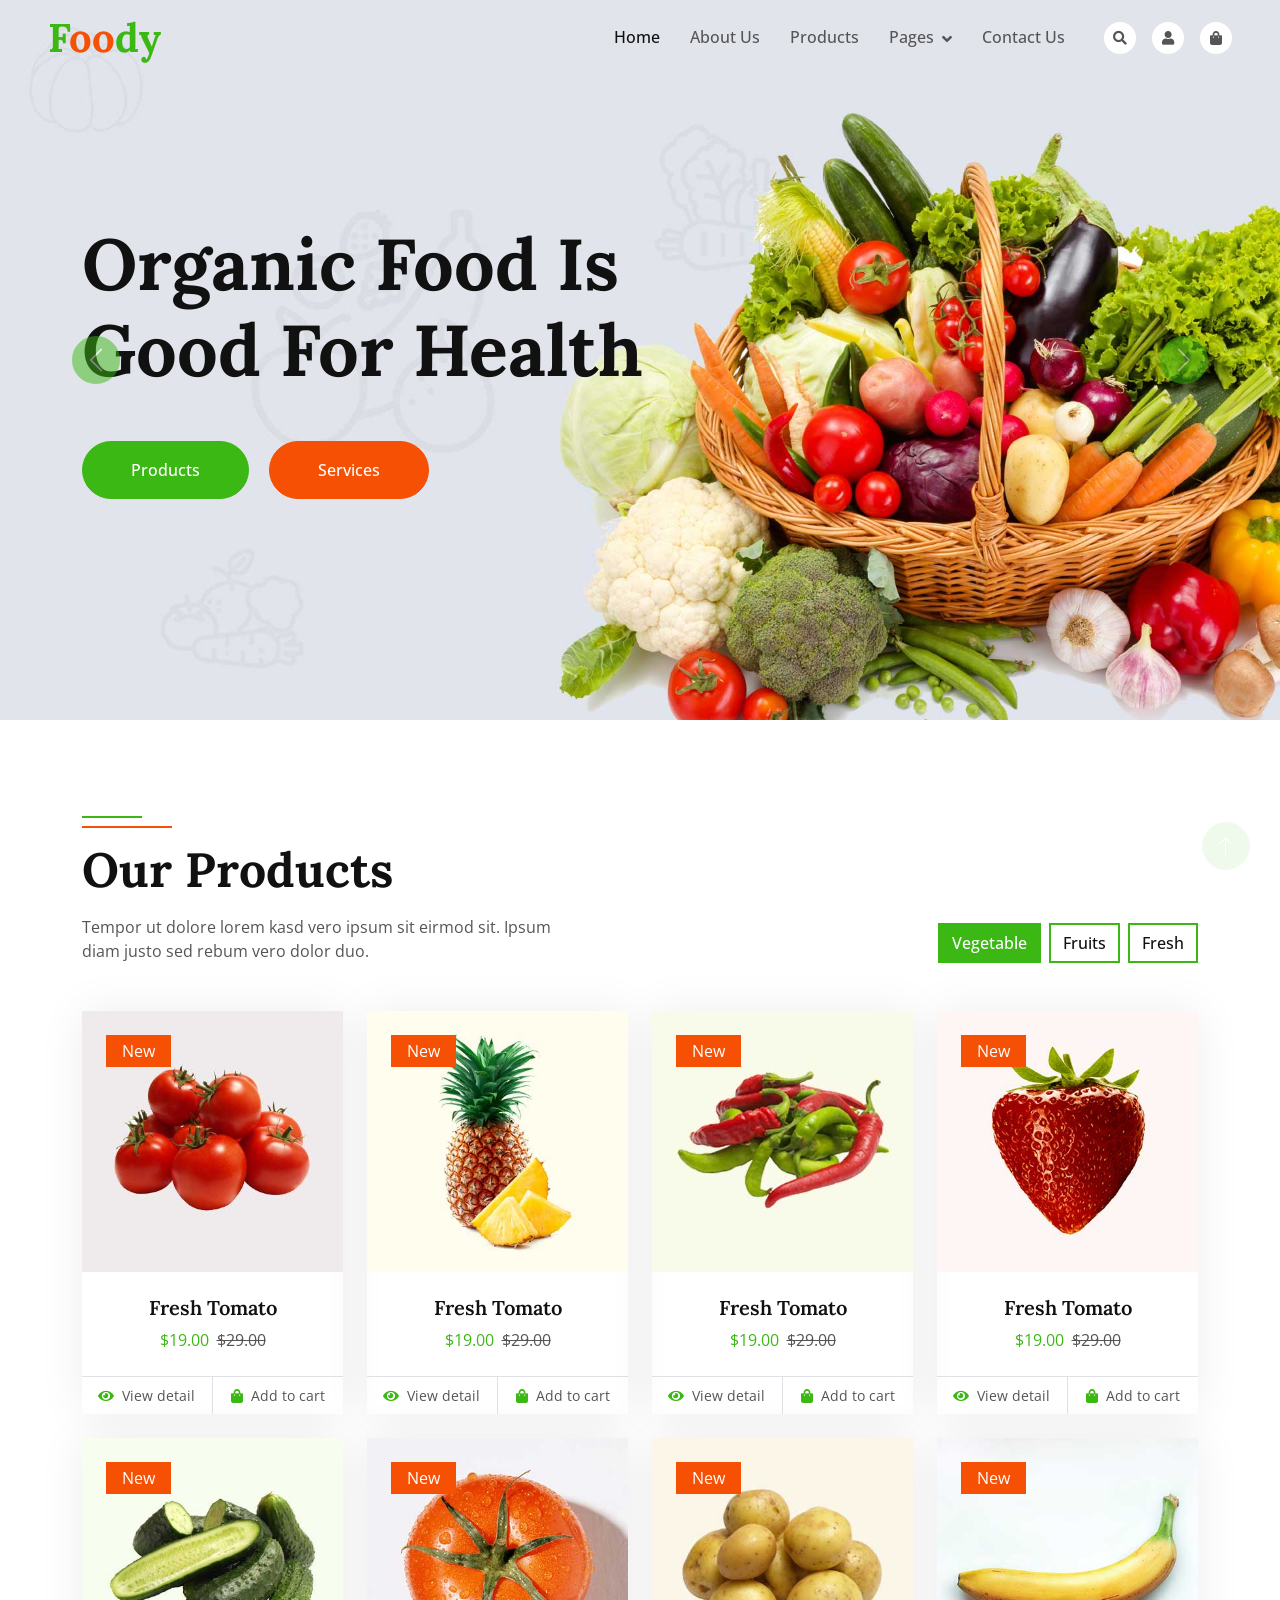
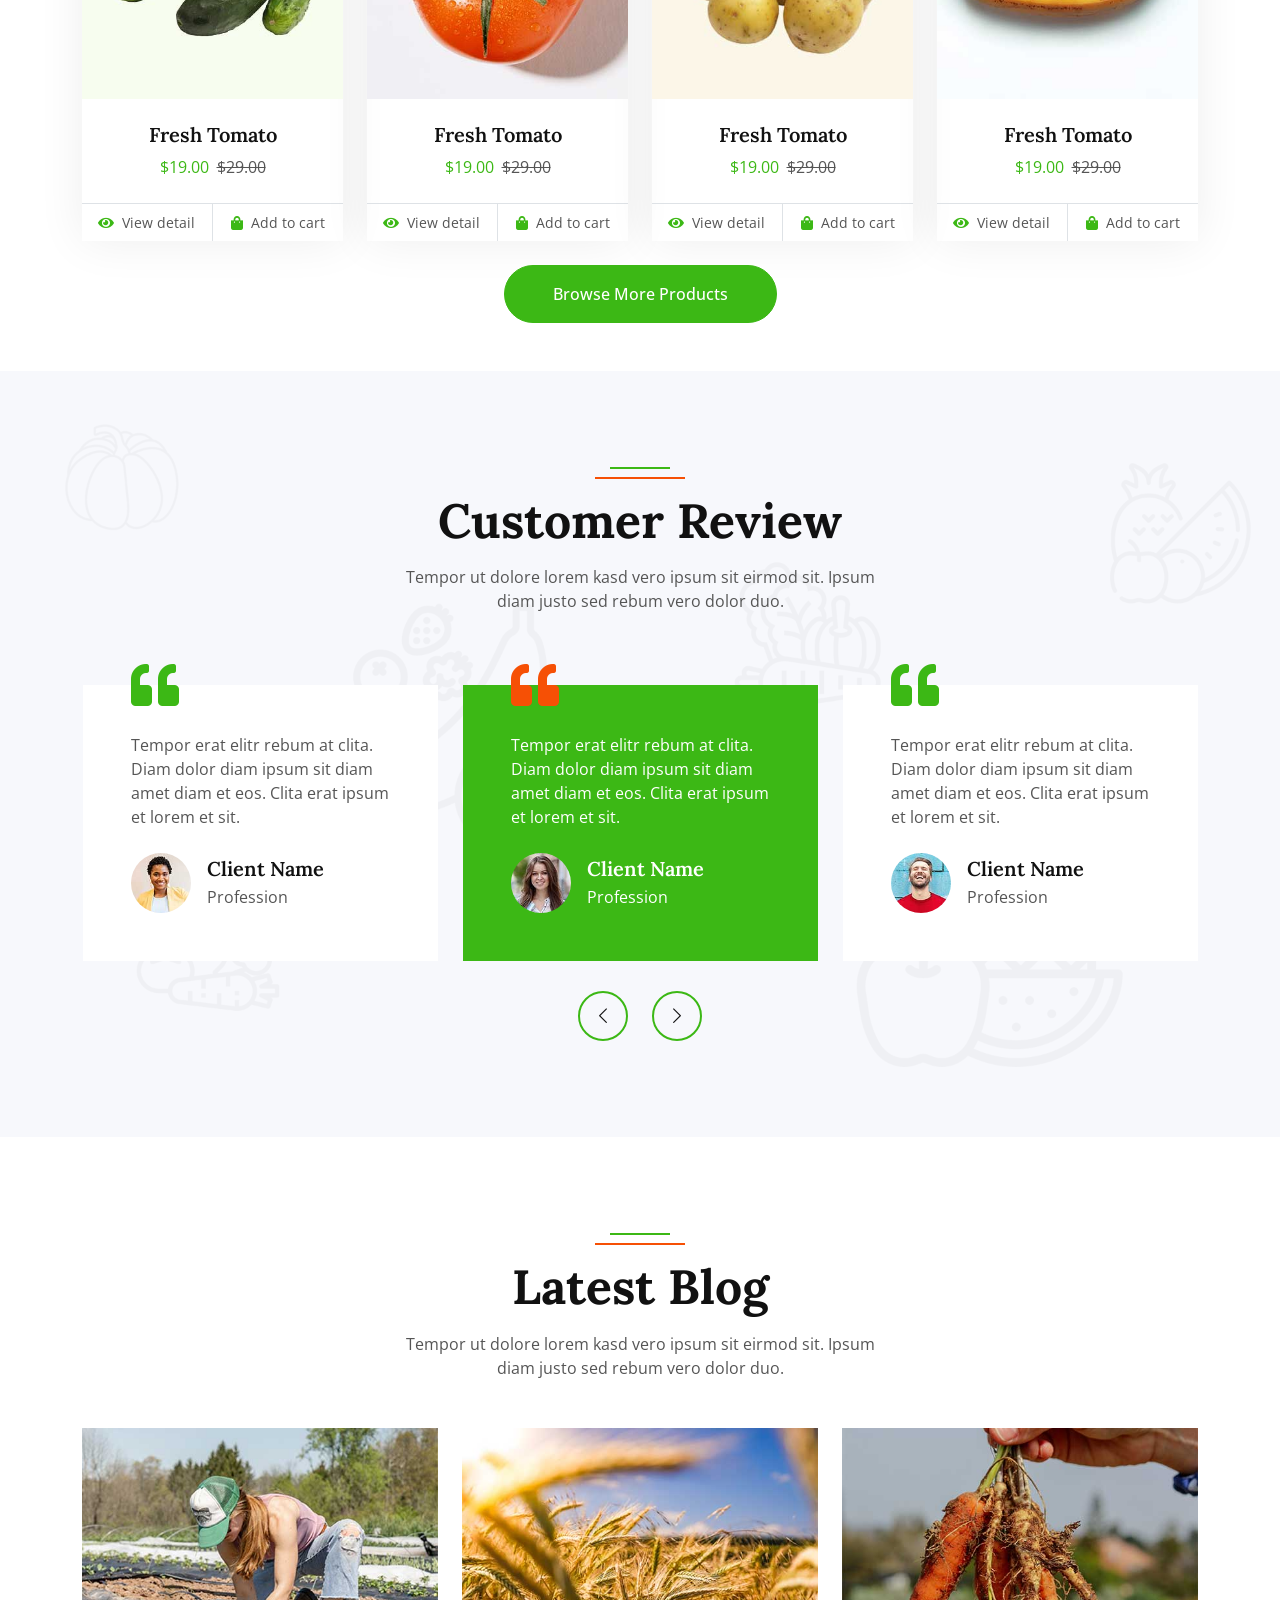
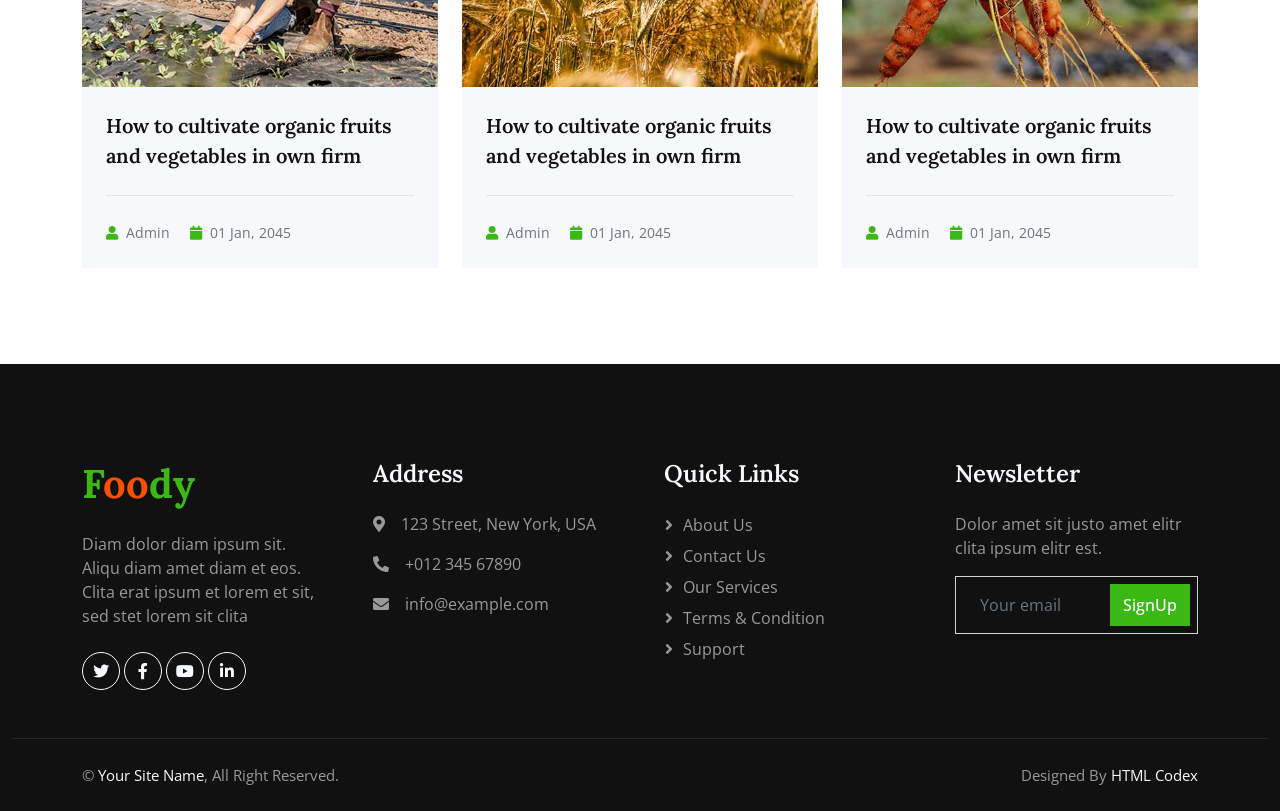
==== commit e83d0454: "navbar cancled" ====
--- a/index.html
+++ b/index.html
@@ -41,11 +41,13 @@
 
     <!-- Navbar Start -->
     <div class="container-fluid fixed-top px-0 wow fadeIn" data-wow-delay="0.1s">
-        <div class="top-bar row gx-0 align-items-center d-none d-lg-flex">
+        <!-- <div class="top-bar row gx-0 align-items-center d-none d-lg-flex">
+
             <div class="col-lg-6 px-5 text-start">
                 <small><i class="fa fa-map-marker-alt me-2"></i>123 Street, New York, USA</small>
                 <small class="ms-4"><i class="fa fa-envelope me-2"></i>info@example.com</small>
             </div>
+            
             <div class="col-lg-6 px-5 text-end">
                 <small>Follow us:</small>
                 <a class="text-body ms-3" href=""><i class="fab fa-facebook-f"></i></a>
@@ -53,7 +55,7 @@
                 <a class="text-body ms-3" href=""><i class="fab fa-linkedin-in"></i></a>
                 <a class="text-body ms-3" href=""><i class="fab fa-instagram"></i></a>
             </div>
-        </div>
+        </div> -->
 
         <nav class="navbar navbar-expand-lg navbar-light py-lg-0 px-lg-5 wow fadeIn" data-wow-delay="0.1s">
             <a href="index.html" class="navbar-brand ms-4 ms-lg-0">
@@ -144,7 +146,7 @@
 
 
     <!-- About Start -->
-    <div class="container-xxl py-5">
+    <!-- <div class="container-xxl py-5">
         <div class="container">
             <div class="row g-5 align-items-center">
                 <div class="col-lg-6 wow fadeIn" data-wow-delay="0.1s">
@@ -162,12 +164,12 @@
                 </div>
             </div>
         </div>
-    </div>
+    </div> -->
     <!-- About End -->
 
 
     <!-- Feature Start -->
-    <div class="container-fluid bg-light bg-icon my-5 py-6">
+    <!-- <div class="container-fluid bg-light bg-icon my-5 py-6">
         <div class="container">
             <div class="section-header text-center mx-auto mb-5 wow fadeInUp" data-wow-delay="0.1s" style="max-width: 500px;">
                 <h1 class="display-5 mb-3">Our Features</h1>
@@ -200,7 +202,7 @@
                 </div>
             </div>
         </div>
-    </div>
+    </div> -->
     <!-- Feature End -->
 
 
@@ -761,7 +763,7 @@
 
 
     <!-- Firm Visit Start -->
-    <div class="container-fluid bg-primary bg-icon mt-5 py-6">
+    <!-- <div class="container-fluid bg-primary bg-icon mt-5 py-6">
         <div class="container">
             <div class="row g-5 align-items-center">
                 <div class="col-md-7 wow fadeIn" data-wow-delay="0.1s">
@@ -773,7 +775,7 @@
                 </div>
             </div>
         </div>
-    </div>
+    </div> -->
     <!-- Firm Visit End -->
 
 
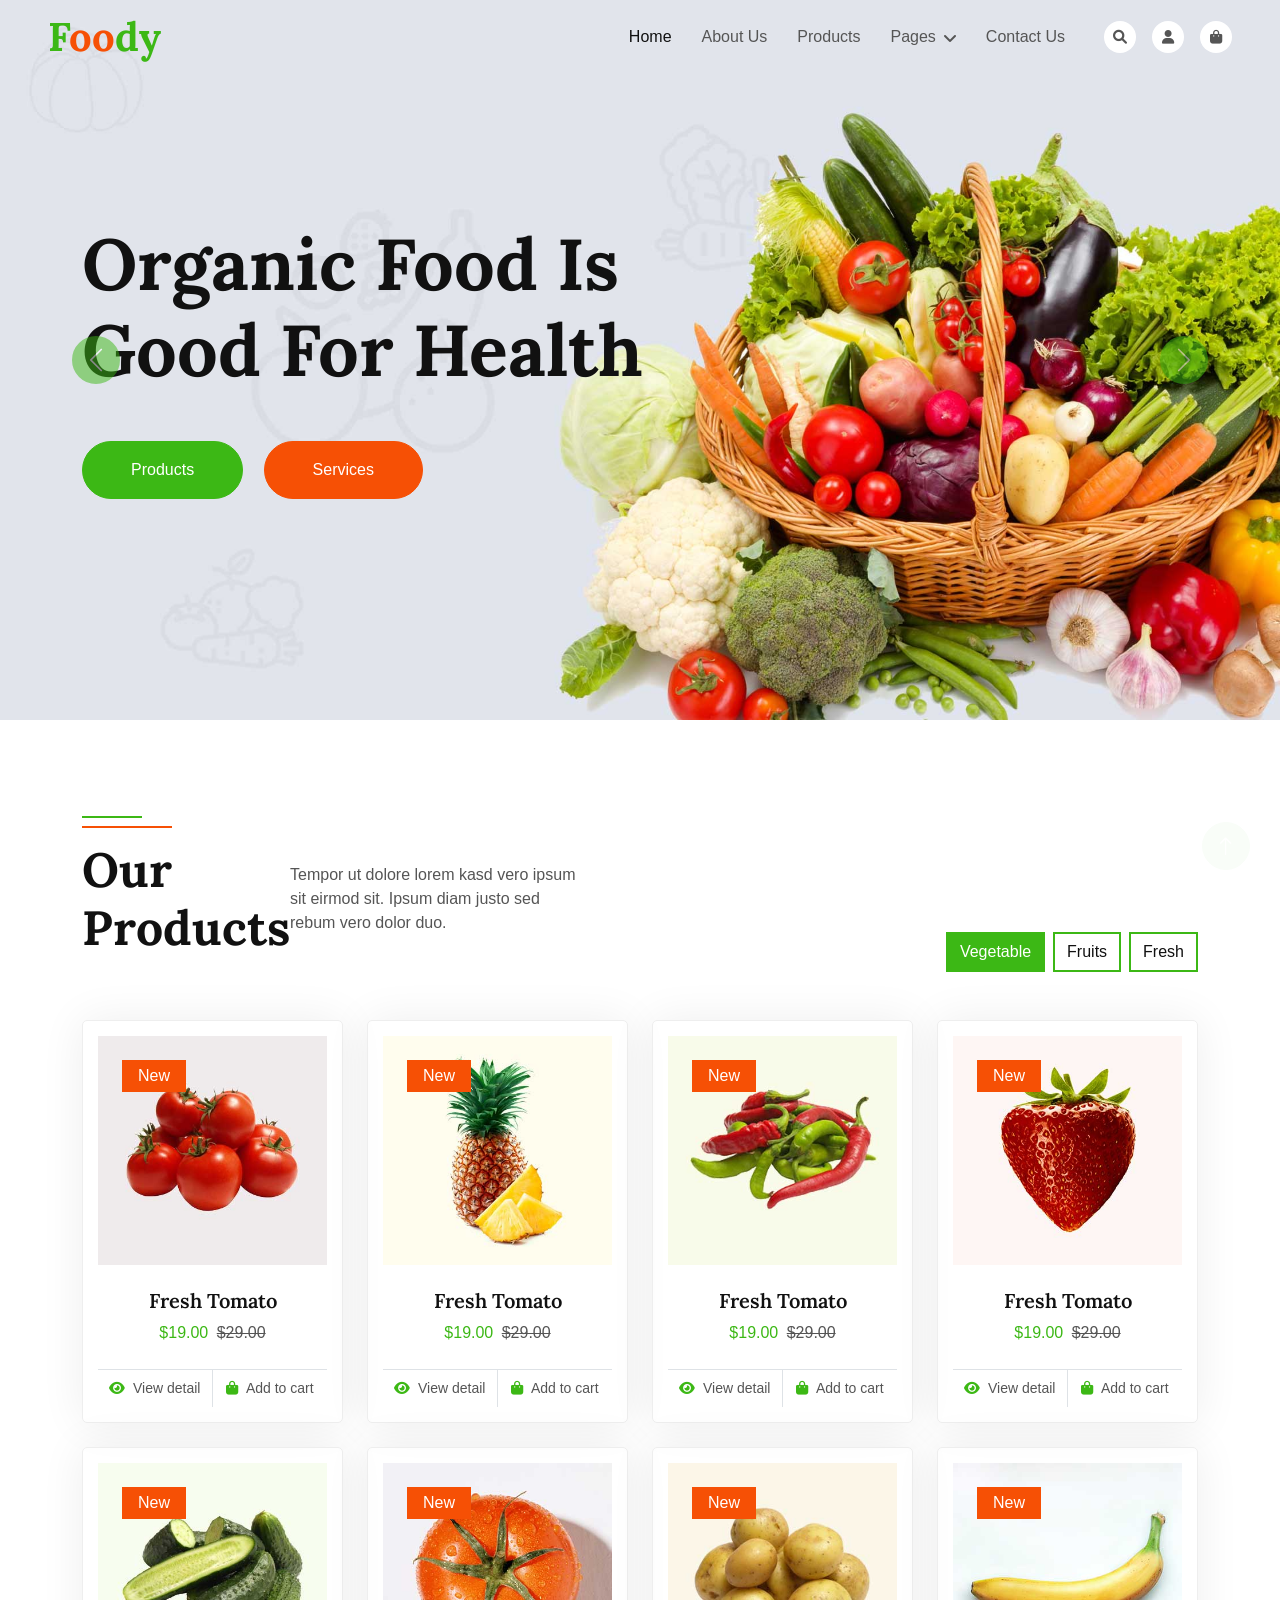
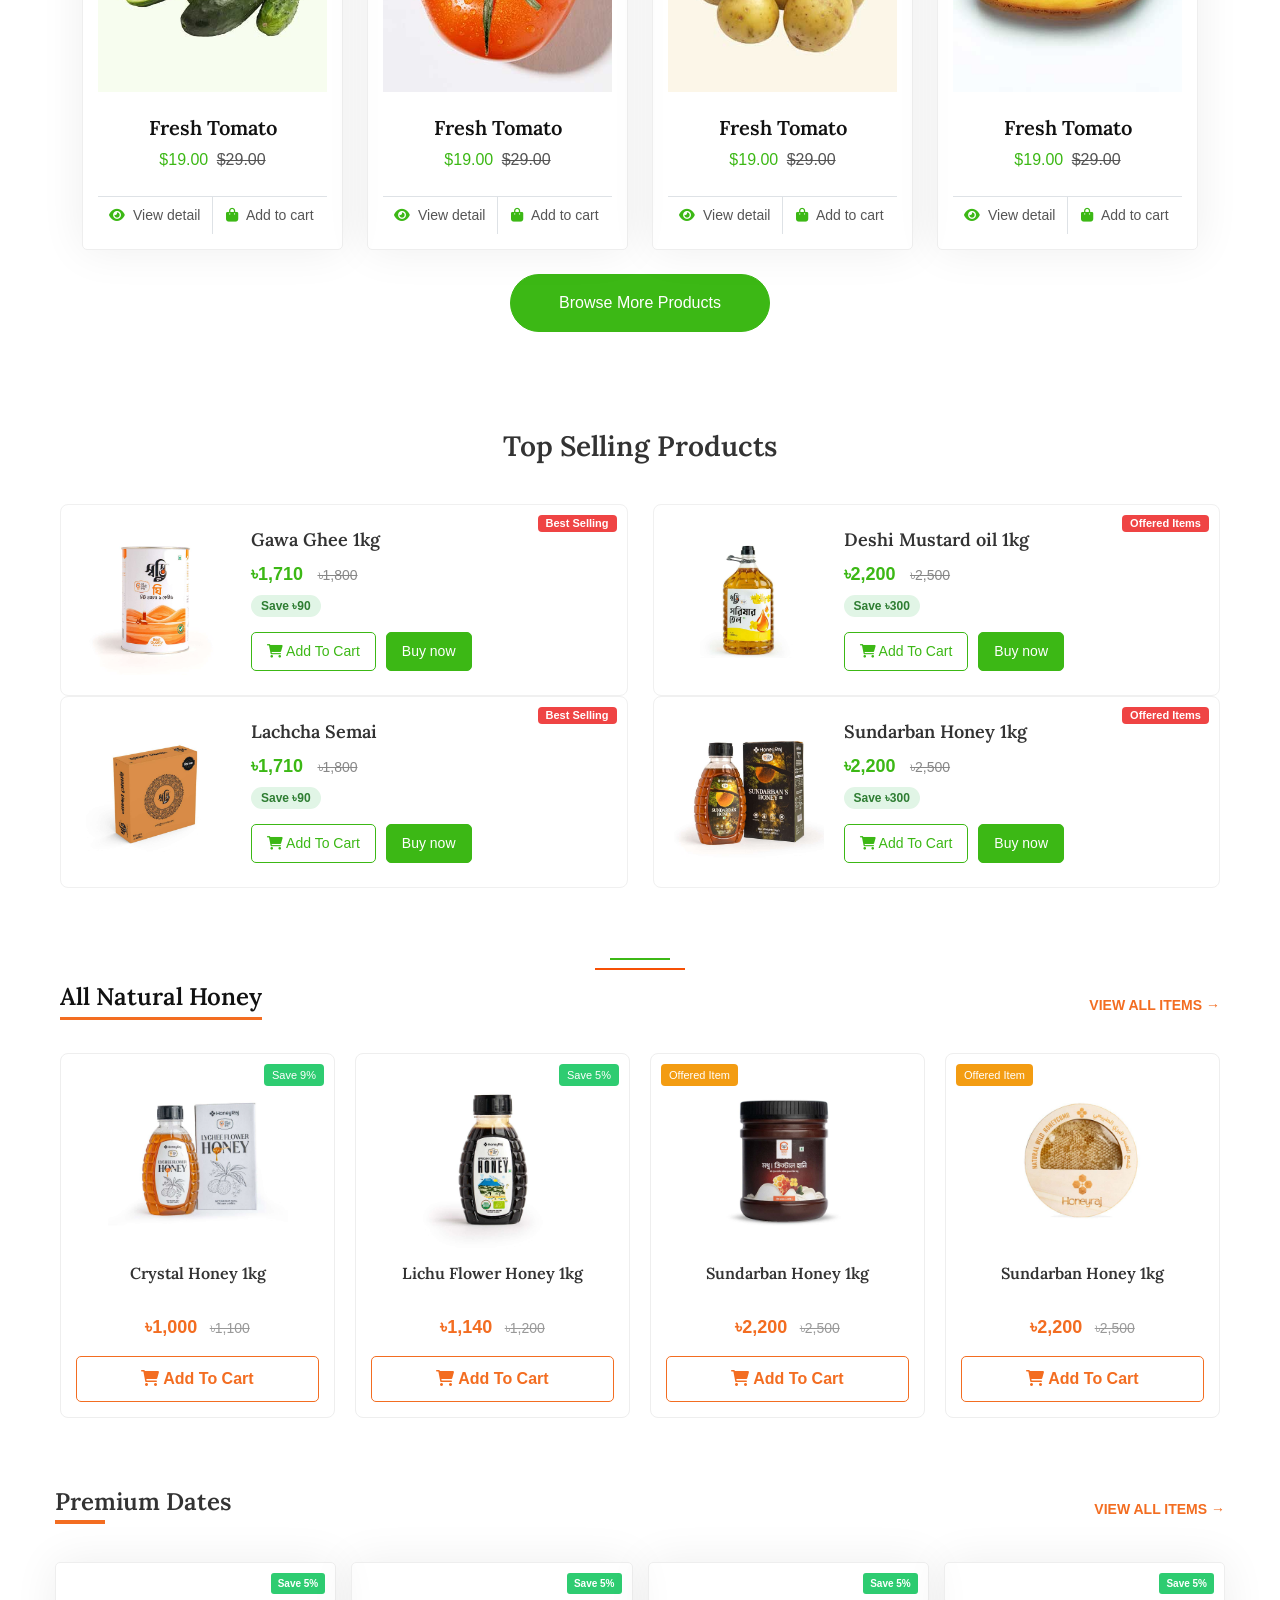
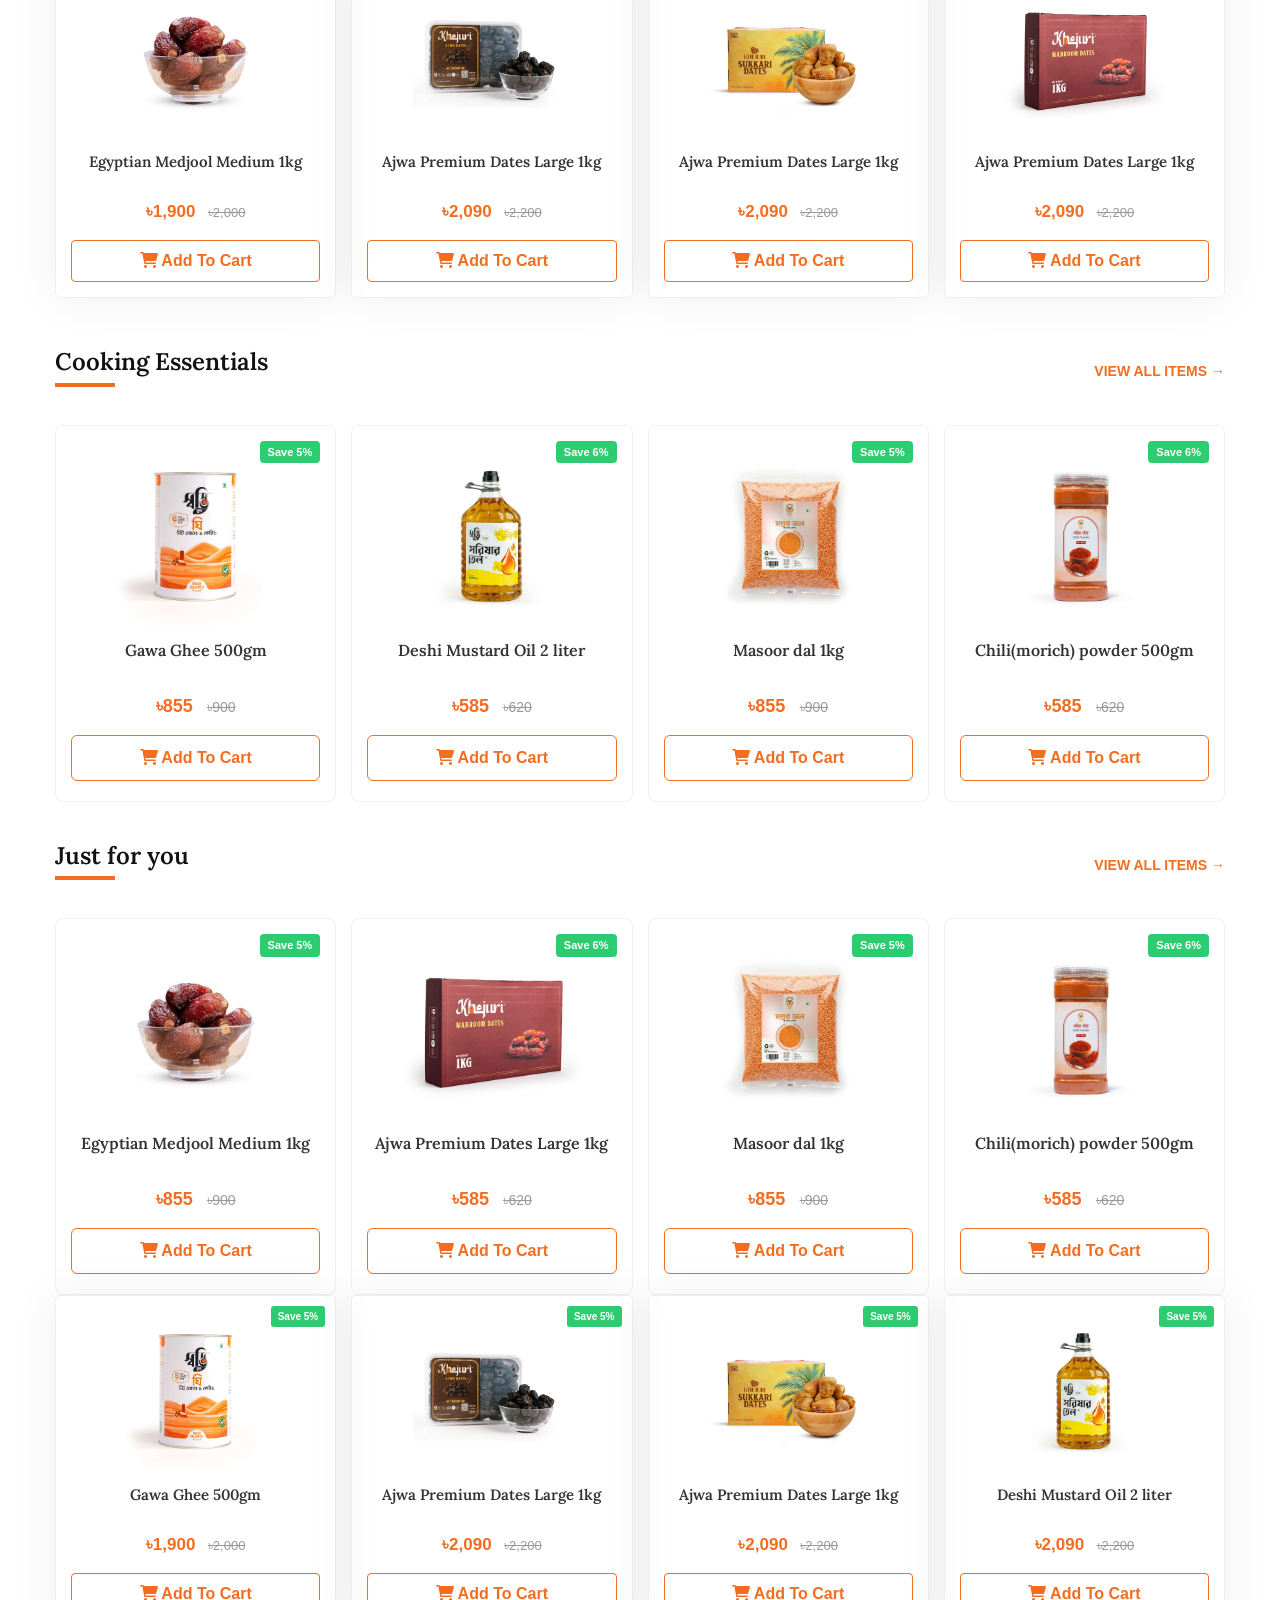
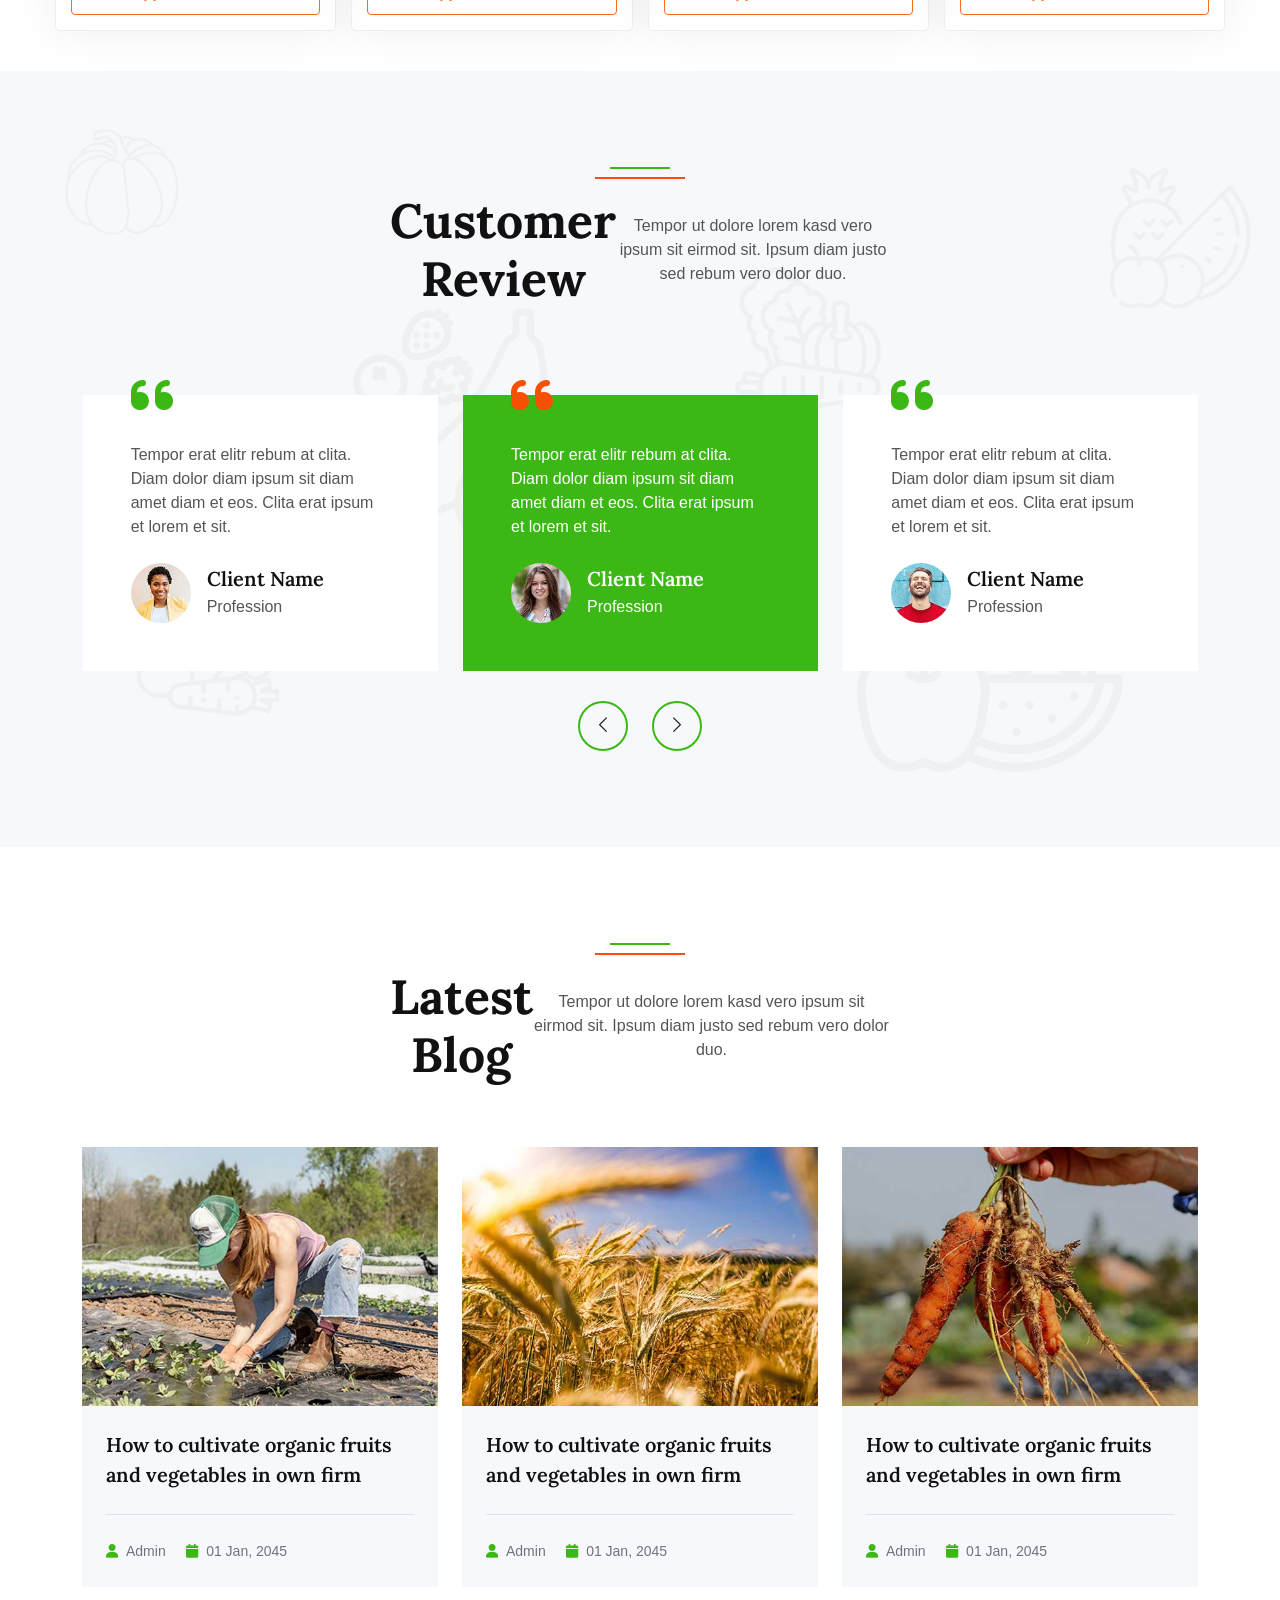
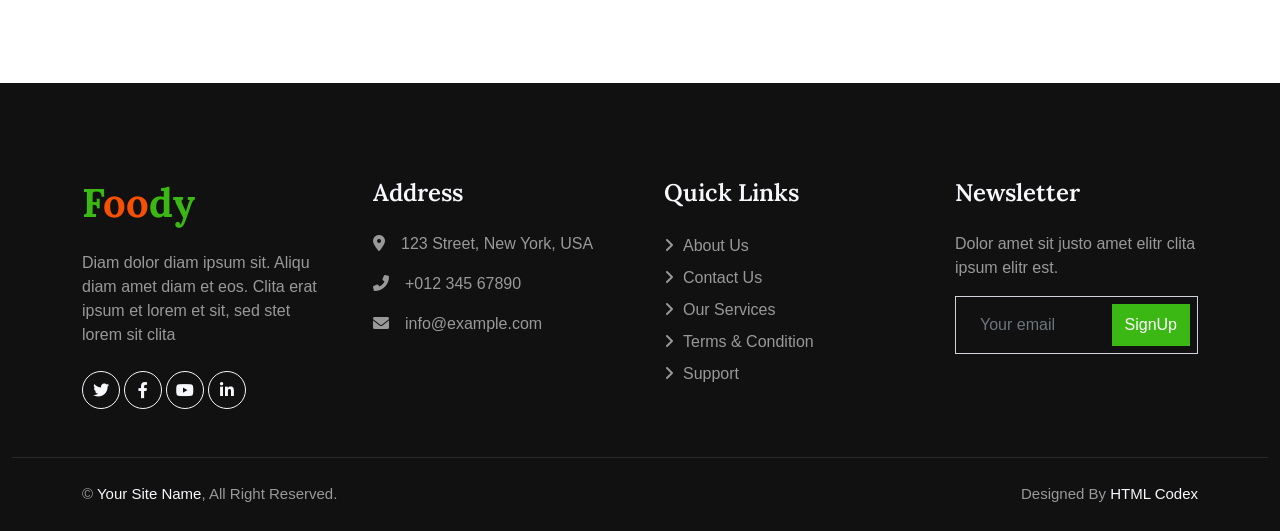
==== commit 535d1f6b: "3updated" ====
--- a/index.html
+++ b/index.html
@@ -761,6 +761,497 @@
     </div>
     <!-- Product End -->
 
+    <!-- most selling Products -->
+
+<section class="top-selling">
+    <h2 class="section-title">Top Selling Products</h2>
+    
+    <div class="product-grid">
+        <div class="product-card">
+            <span class="badge best-selling">Best Selling</span>
+            <div class="card-content">
+                <div class="img-box">
+                    <img src="img/gawa ghee/p1.jpg" alt="Gawa Ghee">
+                </div>
+                <div class="details">
+                    <h3>Gawa Ghee 1kg</h3>
+                    <div class="price-info">
+                        <span class="new-price">৳1,710</span>
+                        <span class="old-price">৳1,800</span>
+                    </div>
+                    <span class="save-tag">Save ৳90</span>
+                    <div class="actions">
+                        <button class="btn-cart"><i class="fas fa-shopping-cart"></i> Add To Cart</button>
+                        <button class="btn-buy">Buy now</button>
+                    </div>
+                </div>
+            </div>
+        </div>
+
+        <div class="product-card">
+            <span class="badge offered">Offered Items</span>
+            <div class="card-content">
+                <div class="img-box">
+                    <img src="img/gawa ghee/deshi mustard oil.jpg" alt="Sundarban Honey">
+                </div>
+                <div class="details">
+                    <h3>Deshi Mustard oil 1kg</h3>
+                    <div class="price-info">
+                        <span class="new-price">৳2,200</span>
+                        <span class="old-price">৳2,500</span>
+                    </div>
+                    <span class="save-tag">Save ৳300</span>
+                    <div class="actions">
+                        <button class="btn-cart"><i class="fas fa-shopping-cart"></i> Add To Cart</button>
+                        <button class="btn-buy">Buy now</button>
+                    </div>
+                </div>
+            </div>
+        </div>
+    </div>
+
+    <div class="product-grid">
+        <div class="product-card">
+            <span class="badge best-selling">Best Selling</span>
+            <div class="card-content">
+                <div class="img-box">
+                    <img src="img/gawa ghee/lachcha semai.jpeg" alt="Gawa Ghee">
+                </div>
+                <div class="details">
+                    <h3>Lachcha Semai</h3>
+                    <div class="price-info">
+                        <span class="new-price">৳1,710</span>
+                        <span class="old-price">৳1,800</span>
+                    </div>
+                    <span class="save-tag">Save ৳90</span>
+                    <div class="actions">
+                        <button class="btn-cart"><i class="fas fa-shopping-cart"></i> Add To Cart</button>
+                        <button class="btn-buy">Buy now</button>
+                    </div>
+                </div>
+            </div>
+        </div>
+
+        <div class="product-card">
+            <span class="badge offered">Offered Items</span>
+            <div class="card-content">
+                <div class="img-box">
+                    <img src="img/gawa ghee/p3.jpg" alt="Sundarban Honey">
+                </div>
+                <div class="details">
+                    <h3>Sundarban Honey 1kg</h3>
+                    <div class="price-info">
+                        <span class="new-price">৳2,200</span>
+                        <span class="old-price">৳2,500</span>
+                    </div>
+                    <span class="save-tag">Save ৳300</span>
+                    <div class="actions">
+                        <button class="btn-cart"><i class="fas fa-shopping-cart"></i> Add To Cart</button>
+                        <button class="btn-buy">Buy now</button>
+                    </div>
+                </div>
+            </div>
+        </div>
+    </div>
+
+
+</section>
+
+
+<!-- all Natural Honey -->
+
+<section class="all-products">
+    <div class="section-header">
+        <h2 class="title-border">All Natural Honey</h2>
+        <a href="#" class="view-all">VIEW ALL ITEMS &rarr;</a>
+    </div>
+
+    <div class="product-container">
+
+        <div class="item-card">
+            <span class="discount-badge">Save 9%</span>
+            <div class="item-img">
+                <img src="img/allhoney/p1.jpg" alt="Crystal Honey">
+            </div>
+            <div class="item-info">
+                <h3>Crystal Honey 1kg</h3>
+                <div class="item-price">
+                    <span class="price-now">৳1,000</span>
+                    <span class="price-was">৳1,100</span>
+                </div>
+                <button class="add-to-cart-btn">
+                    <i class="fas fa-shopping-cart"></i> Add To Cart
+                </button>
+            </div>
+        </div>
+
+        <div class="item-card">
+            <span class="discount-badge">Save 5%</span>
+            <div class="item-img">
+                <img src="img/allhoney/p2.jpg" alt="Lichu Honey">
+            </div>
+            <div class="item-info">
+                <h3>Lichu Flower Honey 1kg</h3>
+                <div class="item-price">
+                    <span class="price-now">৳1,140</span>
+                    <span class="price-was">৳1,200</span>
+                </div>
+                <button class="add-to-cart-btn">
+                    <i class="fas fa-shopping-cart"></i> Add To Cart
+                </button>
+            </div>
+        </div>
+
+        <div class="item-card">
+            <span class="offer-badge">Offered Item</span>
+            <div class="item-img">
+                <img src="img/allhoney/p3.jpg" alt="Sundarban Honey">
+            </div>
+            <div class="item-info">
+                <h3>Sundarban Honey 1kg</h3>
+                <div class="item-price">
+                    <span class="price-now">৳2,200</span>
+                    <span class="price-was">৳2,500</span>
+                </div>
+                <button class="add-to-cart-btn">
+                    <i class="fas fa-shopping-cart"></i> Add To Cart
+                </button>
+            </div>
+        </div>
+
+         <div class="item-card">
+            <span class="offer-badge">Offered Item</span>
+            <div class="item-img">
+                <img src="img/allhoney/p4.jpg" alt="Sundarban Honey">
+            </div>
+            <div class="item-info">
+                <h3>Sundarban Honey 1kg</h3>
+                <div class="item-price">
+                    <span class="price-now">৳2,200</span>
+                    <span class="price-was">৳2,500</span>
+                </div>
+                <button class="add-to-cart-btn">
+                    <i class="fas fa-shopping-cart"></i> Add To Cart
+                </button>
+            </div>
+        </div>
+
+    </div>
+</section>
+
+<!-- premium dates -->
+
+<section class="category-section">
+    <div class="category-header">
+        <h2 class="title-underline">Premium Dates</h2>
+        <a href="#" class="view-btn">VIEW ALL ITEMS &rarr;</a>
+    </div>
+
+    <div class="products-wrapper">
+        <div class="product-item">
+            <span class="save-badge">Save 5%</span>
+            <div class="img-container">
+                <img src="img/premium dates/p1.jpg" alt="Medjool Dates">
+            </div>
+            <div class="info-container">
+                <h3>Egyptian Medjool Medium 1kg</h3>
+                <div class="pricing">
+                    <span class="current-price">৳1,900</span>
+                    <span class="previous-price">৳2,000</span>
+                </div>
+                <button class="cart-btn">
+                    <i class="fas fa-shopping-cart"></i> Add To Cart
+                </button>
+            </div>
+        </div>
+
+        <div class="product-item">
+            <span class="save-badge">Save 5%</span>
+            <div class="img-container">
+                <img src="img/premium dates/p2.webp" alt="Ajwa Dates">
+            </div>
+            <div class="info-container">
+                <h3>Ajwa Premium Dates Large 1kg</h3>
+                <div class="pricing">
+                    <span class="current-price">৳2,090</span>
+                    <span class="previous-price">৳2,200</span>
+                </div>
+                <button class="cart-btn">
+                    <i class="fas fa-shopping-cart"></i> Add To Cart
+                </button>
+            </div>
+        </div>
+        
+        <div class="product-item">
+            <span class="save-badge">Save 5%</span>
+            <div class="img-container">
+                <img src="img/premium dates/p3.jpg" alt="Ajwa Dates">
+            </div>
+            <div class="info-container">
+                <h3>Ajwa Premium Dates Large 1kg</h3>
+                <div class="pricing">
+                    <span class="current-price">৳2,090</span>
+                    <span class="previous-price">৳2,200</span>
+                </div>
+                <button class="cart-btn">
+                    <i class="fas fa-shopping-cart"></i> Add To Cart
+                </button>
+            </div>
+        </div>
+        
+        <div class="product-item">
+            <span class="save-badge">Save 5%</span>
+            <div class="img-container">
+                <img src="img/premium dates/p4.jpeg" alt="Ajwa Dates">
+            </div>
+            <div class="info-container">
+                <h3>Ajwa Premium Dates Large 1kg</h3>
+                <div class="pricing">
+                    <span class="current-price">৳2,090</span>
+                    <span class="previous-price">৳2,200</span>
+                </div>
+                <button class="cart-btn">
+                    <i class="fas fa-shopping-cart"></i> Add To Cart
+                </button>
+            </div>
+        </div>
+    </div>
+</section>
+
+
+<!-- cooking essential -->
+
+<section class="cooking-essentials">
+    <div class="category-header">
+        <h2 class="title-line">Cooking Essentials</h2>
+        <a href="#" class="view-all-link">VIEW ALL ITEMS &rarr;</a>
+    </div>
+    <div class="items-grid">
+        <div class="product-box">
+            <span class="save-label">Save 5%</span>
+            <div class="image-area">
+                <img src="img/gawa ghee/p1.jpg" alt="Gawa Ghee">
+            </div>
+            <div class="info-area">
+                <h3>Gawa Ghee 500gm</h3>
+                <div class="price-box">
+                    <span class="now">৳855</span>
+                    <span class="before">৳900</span>
+                </div>
+                <button class="add-cart-btn">
+                    <i class="fas fa-shopping-cart"></i> Add To Cart
+                </button>
+            </div>
+        </div>
+
+        <div class="product-box">
+            <span class="save-label">Save 6%</span>
+            <div class="image-area">
+                <img src="img/gawa ghee/deshi mustard oil.jpg" alt="Mustard Oil">
+            </div>
+            <div class="info-area">
+                <h3>Deshi Mustard Oil 2 liter</h3>
+                <div class="price-box">
+                    <span class="now">৳585</span>
+                    <span class="before">৳620</span>
+                </div>
+                <button class="add-cart-btn">
+                    <i class="fas fa-shopping-cart"></i> Add To Cart
+                </button>
+            </div>
+        </div>
+
+        <div class="product-box">
+            <span class="save-label">Save 5%</span>
+            <div class="image-area">
+                <img src="img/gawa ghee/masoor dal.jpg" alt="Gawa Ghee">
+            </div>
+            <div class="info-area">
+                <h3>Masoor dal 1kg</h3>
+                <div class="price-box">
+                    <span class="now">৳855</span>
+                    <span class="before">৳900</span>
+                </div>
+                <button class="add-cart-btn">
+                    <i class="fas fa-shopping-cart"></i> Add To Cart
+                </button>
+            </div>
+        </div>
+
+        <div class="product-box">
+            <span class="save-label">Save 6%</span>
+            <div class="image-area">
+                <img src="img/gawa ghee/chilipowder.jpg" alt="Mustard Oil">
+            </div>
+            <div class="info-area">
+                <h3>Chili(morich) powder 500gm</h3>
+                <div class="price-box">
+                    <span class="now">৳585</span>
+                    <span class="before">৳620</span>
+                </div>
+                <button class="add-cart-btn">
+                    <i class="fas fa-shopping-cart"></i> Add To Cart
+                </button>
+            </div>
+        </div>
+
+    </div>
+</section>
+
+
+<!-- just for you -->
+
+<section class="cooking-essentials">
+    <div class="category-header">
+        <h2 class="title-line">Just for you</h2>
+        <a href="#" class="view-all-link">VIEW ALL ITEMS &rarr;</a>
+    </div>
+    <div class="items-grid">
+        <div class="product-box">
+            <span class="save-label">Save 5%</span>
+            <div class="image-area">
+                <img src="img/premium dates/p1.jpg" alt="Gawa Ghee">
+            </div>
+            <div class="info-area">
+                <h3>Egyptian Medjool Medium 1kg</h3>
+                <div class="price-box">
+                    <span class="now">৳855</span>
+                    <span class="before">৳900</span>
+                </div>
+                <button class="add-cart-btn">
+                    <i class="fas fa-shopping-cart"></i> Add To Cart
+                </button>
+            </div>
+        </div>
+
+        <div class="product-box">
+            <span class="save-label">Save 6%</span>
+            <div class="image-area">
+                <img src="img/premium dates/p4.jpeg" alt="Mustard Oil">
+            </div>
+            <div class="info-area">
+                <h3>Ajwa Premium Dates Large 1kg</h3>
+                <div class="price-box">
+                    <span class="now">৳585</span>
+                    <span class="before">৳620</span>
+                </div>
+                <button class="add-cart-btn">
+                    <i class="fas fa-shopping-cart"></i> Add To Cart
+                </button>
+            </div>
+        </div>
+
+        <div class="product-box">
+            <span class="save-label">Save 5%</span>
+            <div class="image-area">
+                <img src="img/gawa ghee/masoor dal.jpg" alt="Gawa Ghee">
+            </div>
+            <div class="info-area">
+                <h3>Masoor dal 1kg</h3>
+                <div class="price-box">
+                    <span class="now">৳855</span>
+                    <span class="before">৳900</span>
+                </div>
+                <button class="add-cart-btn">
+                    <i class="fas fa-shopping-cart"></i> Add To Cart
+                </button>
+            </div>
+        </div>
+
+        <div class="product-box">
+            <span class="save-label">Save 6%</span>
+            <div class="image-area">
+                <img src="img/gawa ghee/chilipowder.jpg" alt="Mustard Oil">
+            </div>
+            <div class="info-area">
+                <h3>Chili(morich) powder 500gm</h3>
+                <div class="price-box">
+                    <span class="now">৳585</span>
+                    <span class="before">৳620</span>
+                </div>
+                <button class="add-cart-btn">
+                    <i class="fas fa-shopping-cart"></i> Add To Cart
+                </button>
+            </div>
+        </div>
+
+    </div>
+
+    <div class="products-wrapper">
+        <div class="product-item">
+            <span class="save-badge">Save 5%</span>
+            <div class="img-container">
+                <img src="img/gawa ghee/p1.jpg" alt="Medjool Dates">
+            </div>
+            <div class="info-container">
+                <h3>Gawa Ghee 500gm</h3>
+                <div class="pricing">
+                    <span class="current-price">৳1,900</span>
+                    <span class="previous-price">৳2,000</span>
+                </div>
+                <button class="cart-btn">
+                    <i class="fas fa-shopping-cart"></i> Add To Cart
+                </button>
+            </div>
+        </div>
+
+        <div class="product-item">
+            <span class="save-badge">Save 5%</span>
+            <div class="img-container">
+                <img src="img/premium dates/p2.webp" alt="Ajwa Dates">
+            </div>
+            <div class="info-container">
+                <h3>Ajwa Premium Dates Large 1kg</h3>
+                <div class="pricing">
+                    <span class="current-price">৳2,090</span>
+                    <span class="previous-price">৳2,200</span>
+                </div>
+                <button class="cart-btn">
+                    <i class="fas fa-shopping-cart"></i> Add To Cart
+                </button>
+            </div>
+        </div>
+        
+        <div class="product-item">
+            <span class="save-badge">Save 5%</span>
+            <div class="img-container">
+                <img src="img/premium dates/p3.jpg" alt="Ajwa Dates">
+            </div>
+            <div class="info-container">
+                <h3>Ajwa Premium Dates Large 1kg</h3>
+                <div class="pricing">
+                    <span class="current-price">৳2,090</span>
+                    <span class="previous-price">৳2,200</span>
+                </div>
+                <button class="cart-btn">
+                    <i class="fas fa-shopping-cart"></i> Add To Cart
+                </button>
+            </div>
+        </div>
+        
+        <div class="product-item">
+            <span class="save-badge">Save 5%</span>
+            <div class="img-container">
+                <img src="img/gawa ghee/deshi mustard oil.jpg" alt="Ajwa Dates">
+            </div>
+            <div class="info-container">
+                <h3>Deshi Mustard Oil 2 liter</h3>
+                <div class="pricing">
+                    <span class="current-price">৳2,090</span>
+                    <span class="previous-price">৳2,200</span>
+                </div>
+                <button class="cart-btn">
+                    <i class="fas fa-shopping-cart"></i> Add To Cart
+                </button>
+            </div>
+        </div>
+
+    </div>
+
+</section>
+
+<link rel="stylesheet" href="https://cdnjs.cloudflare.com/ajax/libs/font-awesome/6.0.0/css/all.min.css">
+
 
     <!-- Firm Visit Start -->
     <!-- <div class="container-fluid bg-primary bg-icon mt-5 py-6">
--- a/css/style.css
+++ b/css/style.css
@@ -1,3 +1,557 @@
+
+/* cooking essential */
+
+:root {
+    --brand-orange: #f36d21;
+    --save-green: #2ecc71;
+    --border-gray: #f0f0f0;
+}
+
+.cooking-essentials {
+    max-width: 1200px;
+    margin: 40px auto;
+    padding: 0 15px;
+}
+
+/* হেডার স্টাইল */
+.category-header {
+    display: flex;
+    justify-content: space-between;
+    align-items: center;
+    margin-bottom: 25px;
+}
+
+.title-line {
+    font-size: 24px;
+    position: relative;
+    padding-bottom: 10px;
+}
+
+.title-line::after {
+    content: '';
+    position: absolute;
+    bottom: 0;
+    left: 0;
+    width: 60px;
+    height: 4px;
+    background-color: var(--brand-orange);
+}
+
+.view-all-link {
+    color: var(--brand-orange);
+    text-decoration: none;
+    font-weight: 600;
+    font-size: 14px;
+}
+
+/* গ্রিড স্টাইল */
+.items-grid {
+    display: grid;
+    grid-template-columns: repeat(auto-fit, minmax(210px, 1fr));
+    gap: 15px;
+}
+
+.product-box {
+    border: 1px solid var(--border-gray);
+    border-radius: 8px;
+    padding: 20px 15px;
+    text-align: center;
+    position: relative;
+    transition: 0.3s ease;
+    background: #fff;
+}
+
+.product-box:hover {
+    box-shadow: 0 4px 20px rgba(0,0,0,0.08);
+}
+
+/* ডিসকাউন্ট ব্যাজ */
+.save-label {
+    position: absolute;
+    top: 15px;
+    right: 15px;
+    background-color: var(--save-green);
+    color: white;
+    font-size: 11px;
+    padding: 3px 8px;
+    border-radius: 4px;
+    font-weight: bold;
+}
+
+.image-area img {
+    max-width: 100%;
+    height: 180px;
+    object-fit: contain;
+    margin-bottom: 15px;
+}
+
+.info-area h3 {
+    font-size: 16px;
+    color: #333;
+    margin-bottom: 12px;
+    min-height: 40px;
+}
+
+.price-box {
+    margin-bottom: 15px;
+}
+
+.now {
+    color: var(--brand-orange);
+    font-weight: bold;
+    font-size: 18px;
+}
+
+.before {
+    color: #999;
+    text-decoration: line-through;
+    font-size: 14px;
+    margin-left: 10px;
+}
+
+/* বাটন স্টাইল */
+.add-cart-btn {
+    width: 100%;
+    background-color: white;
+    border: 1px solid var(--brand-orange);
+    color: var(--brand-orange);
+    padding: 10px;
+    border-radius: 6px;
+    font-weight: bold;
+    cursor: pointer;
+    transition: 0.3s;
+}
+
+.add-cart-btn:hover {
+    background-color: var(--brand-orange);
+    color: white;
+}
+
+/* মোবাইল রেসপন্সিভনেস */
+@media (max-width: 600px) {
+    .items-grid {
+        grid-template-columns: 1fr 1fr; /* মোবাইলে পাশাপাশি ২ কলাম */
+    }
+}
+
+
+
+/* premium dates */
+
+:root {
+    --accent-color: #f36d21; /* থিম কালার */
+    --badge-color: #2ecc71; /* সবুজ ব্যাজ */
+    --text-main: #333;
+    --text-muted: #999;
+}
+
+.category-section {
+    max-width: 1200px;
+    margin: 50px auto;
+    padding: 0 15px;
+}
+
+/* টাইটেল স্টাইল */
+.category-header {
+    display: flex;
+    justify-content: space-between;
+    align-items: center;
+    margin-bottom: 30px;
+}
+
+.title-underline {
+    font-size: 24px;
+    position: relative;
+    padding-bottom: 8px;
+    color: var(--text-main);
+}
+
+.title-underline::after {
+    content: '';
+    position: absolute;
+    bottom: 0;
+    left: 0;
+    width: 50px;
+    height: 4px;
+    background-color: var(--accent-color);
+}
+
+.view-btn {
+    text-decoration: none;
+    color: var(--accent-color);
+    font-weight: bold;
+    font-size: 14px;
+}
+
+/* গ্রিড স্টাইল */
+.products-wrapper {
+    display: grid;
+    grid-template-columns: repeat(auto-fit, minmax(200px, 1fr));
+    gap: 15px;
+}
+
+.product-item {
+    border: 1px solid #eee;
+    border-radius: 5px;
+    padding: 15px;
+    text-align: center;
+    position: relative;
+    transition: all 0.3s ease;
+}
+
+.product-item:hover {
+    box-shadow: 0 4px 15px rgba(0,0,0,0.08);
+}
+
+/* পার্সেন্টেজ ব্যাজ */
+.save-badge {
+    position: absolute;
+    top: 10px;
+    right: 10px;
+    background-color: var(--badge-color);
+    color: white;
+    font-size: 10px;
+    padding: 3px 7px;
+    border-radius: 3px;
+    font-weight: bold;
+}
+
+.img-container img {
+    max-width: 100%;
+    height: 160px;
+    object-fit: contain;
+    margin-bottom: 15px;
+}
+
+.info-container h3 {
+    font-size: 15px;
+    color: var(--text-main);
+    margin-bottom: 10px;
+    height: 36px;
+    overflow: hidden;
+}
+
+.pricing {
+    margin-bottom: 15px;
+}
+
+.current-price {
+    font-size: 17px;
+    font-weight: bold;
+    color: var(--accent-color);
+}
+
+.previous-price {
+    font-size: 13px;
+    color: var(--text-muted);
+    text-decoration: line-through;
+    margin-left: 8px;
+}
+
+/* বাটন স্টাইল */
+.cart-btn {
+    width: 100%;
+    background: transparent;
+    border: 1px solid var(--accent-color);
+    color: var(--accent-color);
+    padding: 8px;
+    border-radius: 4px;
+    font-weight: 600;
+    cursor: pointer;
+    transition: 0.3s;
+}
+
+.cart-btn:hover {
+    background: var(--accent-color);
+    color: white;
+}
+
+/* মোবাইল রেসপন্সিভনেস */
+@media (max-width: 768px) {
+    .products-wrapper {
+        grid-template-columns: repeat(2, 1fr); /* মোবাইলে পাশাপাশি ২ টি কার্ড */
+    }
+}
+
+
+/* all nature honey */
+
+:root {
+    --brand-color: #f36d21;
+    --light-green: #2ecc71;
+    --border-color: #eeeeee;
+}
+
+.all-products {
+    max-width: 1200px;
+    margin: 40px auto;
+    padding: 20px;
+}
+
+/* হেডার স্টাইল */
+.section-header {
+    display: flex;
+    justify-content: space-between;
+    align-items: center;
+    margin-bottom: 25px;
+}
+
+.title-border {
+    font-size: 24px;
+    border-bottom: 3px solid var(--brand-color);
+    padding-bottom: 5px;
+}
+
+.view-all {
+    color: var(--brand-color);
+    text-decoration: none;
+    font-weight: bold;
+    font-size: 14px;
+}
+
+/* গ্রিড লেআউট */
+.product-container {
+    display: grid;
+    grid-template-columns: repeat(auto-fill, minmax(220px, 1fr));
+    gap: 20px;
+}
+
+.item-card {
+    border: 1px solid var(--border-color);
+    border-radius: 8px;
+    padding: 15px;
+    text-align: center;
+    position: relative;
+    transition: 0.3s;
+}
+
+.item-card:hover {
+    box-shadow: 0 4px 15px rgba(0,0,0,0.1);
+}
+
+/* ব্যাজসমূহ */
+.discount-badge, .offer-badge {
+    position: absolute;
+    top: 10px;
+    right: 10px;
+    font-size: 11px;
+    padding: 3px 8px;
+    border-radius: 4px;
+    color: white;
+}
+.discount-badge { background-color: var(--light-green); }
+.offer-badge { background-color: #f39c12; left: 10px; right: auto; }
+
+.item-img img {
+    max-width: 100%;
+    height: 180px;
+    object-fit: contain;
+    margin-bottom: 15px;
+}
+
+.item-info h3 {
+    font-size: 16px;
+    margin-bottom: 10px;
+    color: #333;
+    height: 40px; /* নাম দুই লাইনের হলে যাতে এলাইনমেন্ট ঠিক থাকে */
+}
+
+.item-price {
+    margin-bottom: 15px;
+}
+
+.price-now {
+    color: var(--brand-color);
+    font-weight: bold;
+    font-size: 18px;
+}
+
+.price-was {
+    color: #999;
+    text-decoration: line-through;
+    font-size: 14px;
+    margin-left: 8px;
+}
+
+/* বাটন স্টাইল */
+.add-to-cart-btn {
+    width: 100%;
+    background-color: white;
+    border: 1px solid var(--brand-color);
+    color: var(--brand-color);
+    padding: 10px;
+    border-radius: 5px;
+    cursor: pointer;
+    font-weight: bold;
+    transition: 0.3s;
+}
+
+.add-to-cart-btn:hover {
+    background-color: var(--brand-color);
+    color: white;
+}
+
+@media (max-width: 600px) {
+    .product-container {
+        grid-template-columns: 1fr 1fr; /* মোবাইলে দুই কলাম */
+        gap: 10px;
+    }
+}
+
+
+
+
+
+
+
+/* /css of most selling products/ */
+
+:root {
+    --primary: #f36d21;
+    --text-dark: #333;
+    --gray: #888;
+    --border: #f0f0f0;
+}
+
+body {
+    font-family: 'Segoe UI', Arial, sans-serif;
+    background-color: #fff;
+}
+
+.top-selling {
+    max-width: 1200px;
+    margin: 50px auto;
+    padding: 0 20px;
+}
+
+.section-title {
+    text-align: center;
+    margin-bottom: 40px;
+    font-size: 28px;
+    color: var(--text-dark);
+}
+
+.product-grid {
+    display: grid;
+    grid-template-columns: repeat(auto-fit, minmax(500px, 1fr));
+    gap: 25px;
+}
+
+.product-card {
+    border: 1px solid var(--border);
+    border-radius: 8px;
+    position: relative;
+    padding: 20px;
+    transition: 0.3s;
+}
+
+.product-card:hover {
+    box-shadow: 0 5px 15px rgba(0,0,0,0.05);
+}
+
+/* ব্যাজ ডিজাইন */
+.badge {
+    position: absolute;
+    top: 10px;
+    right: 10px;
+    font-size: 11px;
+    padding: 3px 8px;
+    border-radius: 4px;
+    color: white;
+}
+.best-selling { background: #ef4444; }
+.offered { background: #ef4444; }
+
+.card-content {
+    display: flex;
+    align-items: center;
+    gap: 20px;
+}
+
+.img-box img {
+    max-width: 150px;
+    height: auto;
+}
+
+.details h3 {
+    font-size: 18px;
+    margin-bottom: 10px;
+    color: var(--text-dark);
+}
+
+.price-info {
+    margin-bottom: 5px;
+}
+
+.new-price {
+    font-weight: bold;
+    color: var(--primary);
+    font-size: 18px;
+}
+
+.old-price {
+    color: var(--gray);
+    text-decoration: line-through;
+    margin-left: 10px;
+    font-size: 14px;
+}
+
+.save-tag {
+    display: inline-block;
+    background: #e1f5e6;
+    color: #2e7d32;
+    padding: 2px 10px;
+    border-radius: 20px;
+    font-size: 12px;
+    font-weight: 600;
+    margin-bottom: 15px;
+}
+
+/* বাটন ডিজাইন */
+.actions {
+    display: flex;
+    gap: 10px;
+}
+
+.btn-cart, .btn-buy {
+    padding: 8px 15px;
+    border-radius: 5px;
+    border: 1px solid var(--primary);
+    cursor: pointer;
+    font-size: 14px;
+    transition: 0.3s;
+}
+
+.btn-cart {
+    background: white;
+    color: var(--primary);
+}
+
+.btn-buy {
+    background: var(--primary);
+    color: white;
+}
+
+.btn-buy:hover {
+    background: #d45d1a;
+}
+
+/* মোবাইল রেসপন্সিভনেস */
+@media (max-width: 600px) {
+    .product-grid {
+        grid-template-columns: 1fr;
+    }
+    .card-content {
+        flex-direction: column;
+        text-align: center;
+    }
+    .actions {
+        justify-content: center;
+    }
+}
+
+
+
 /********** Template CSS **********/
 :root {
     --primary: #3CB815;
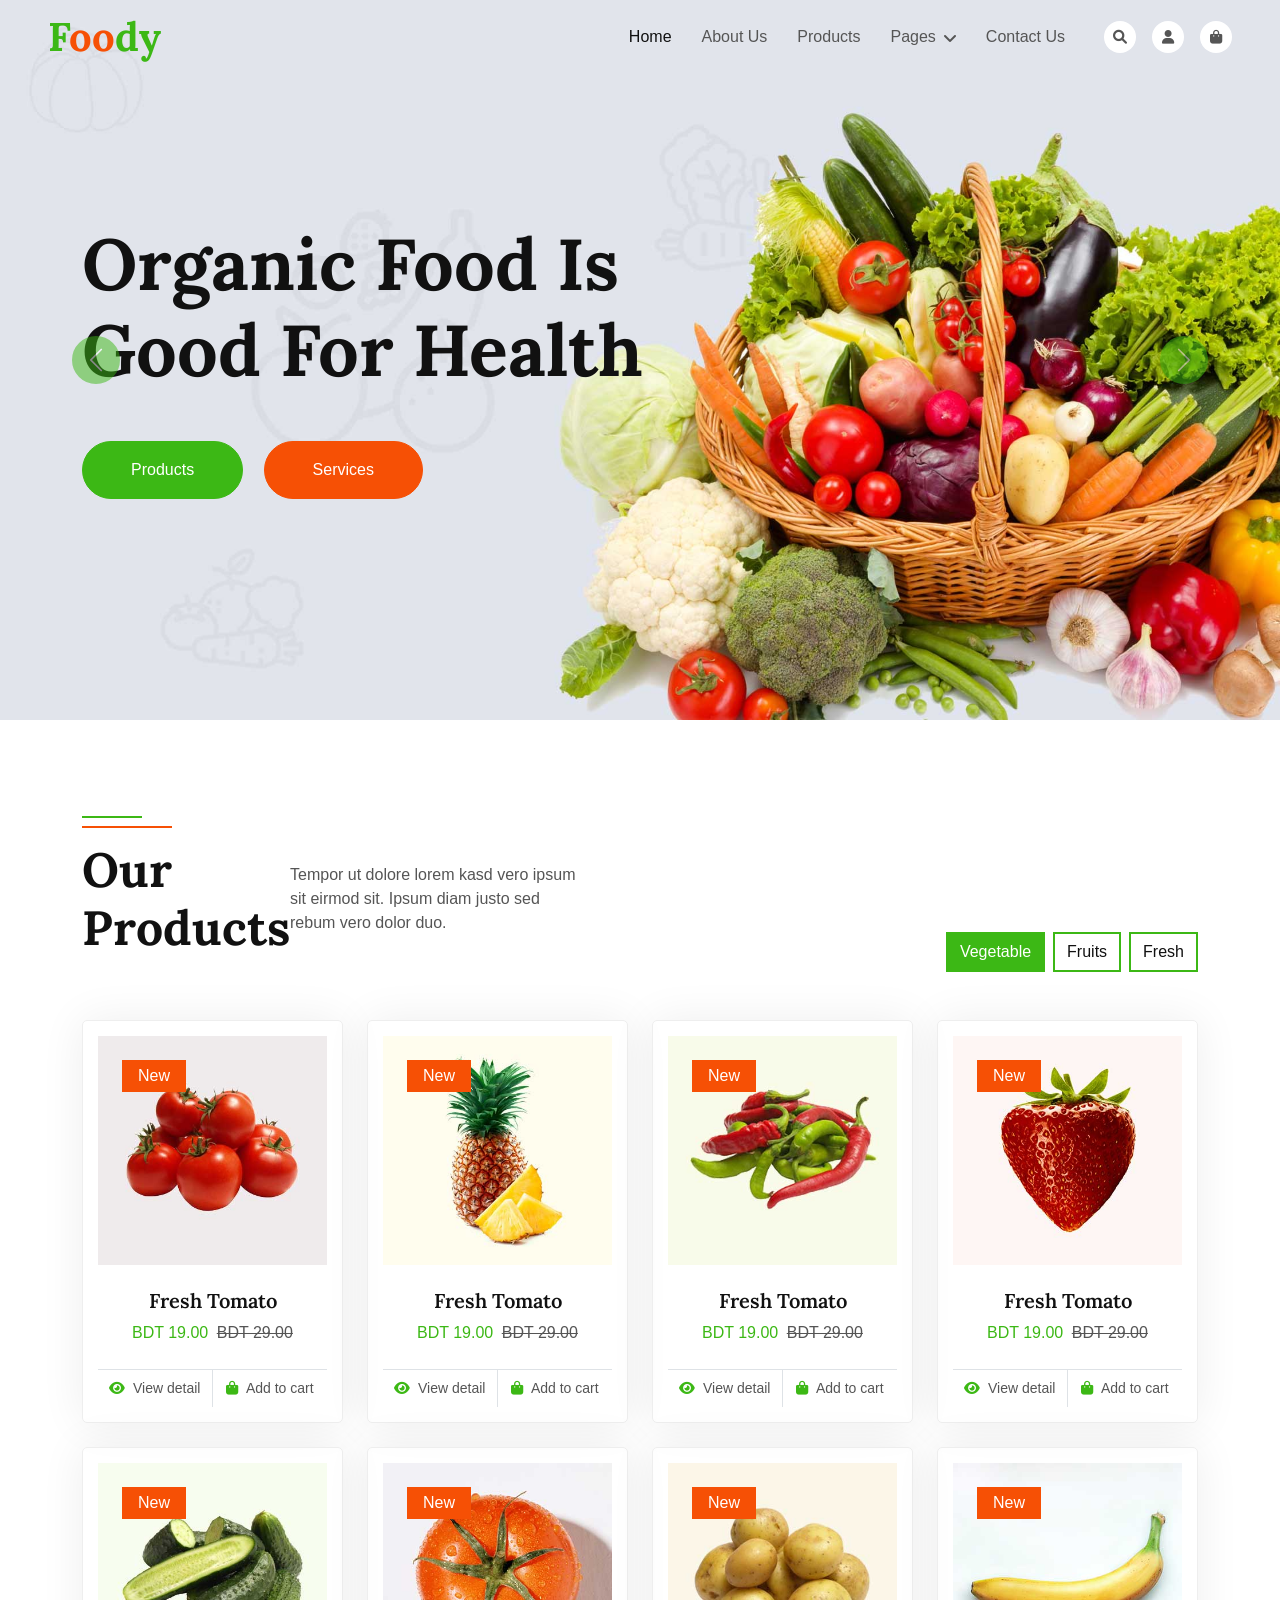
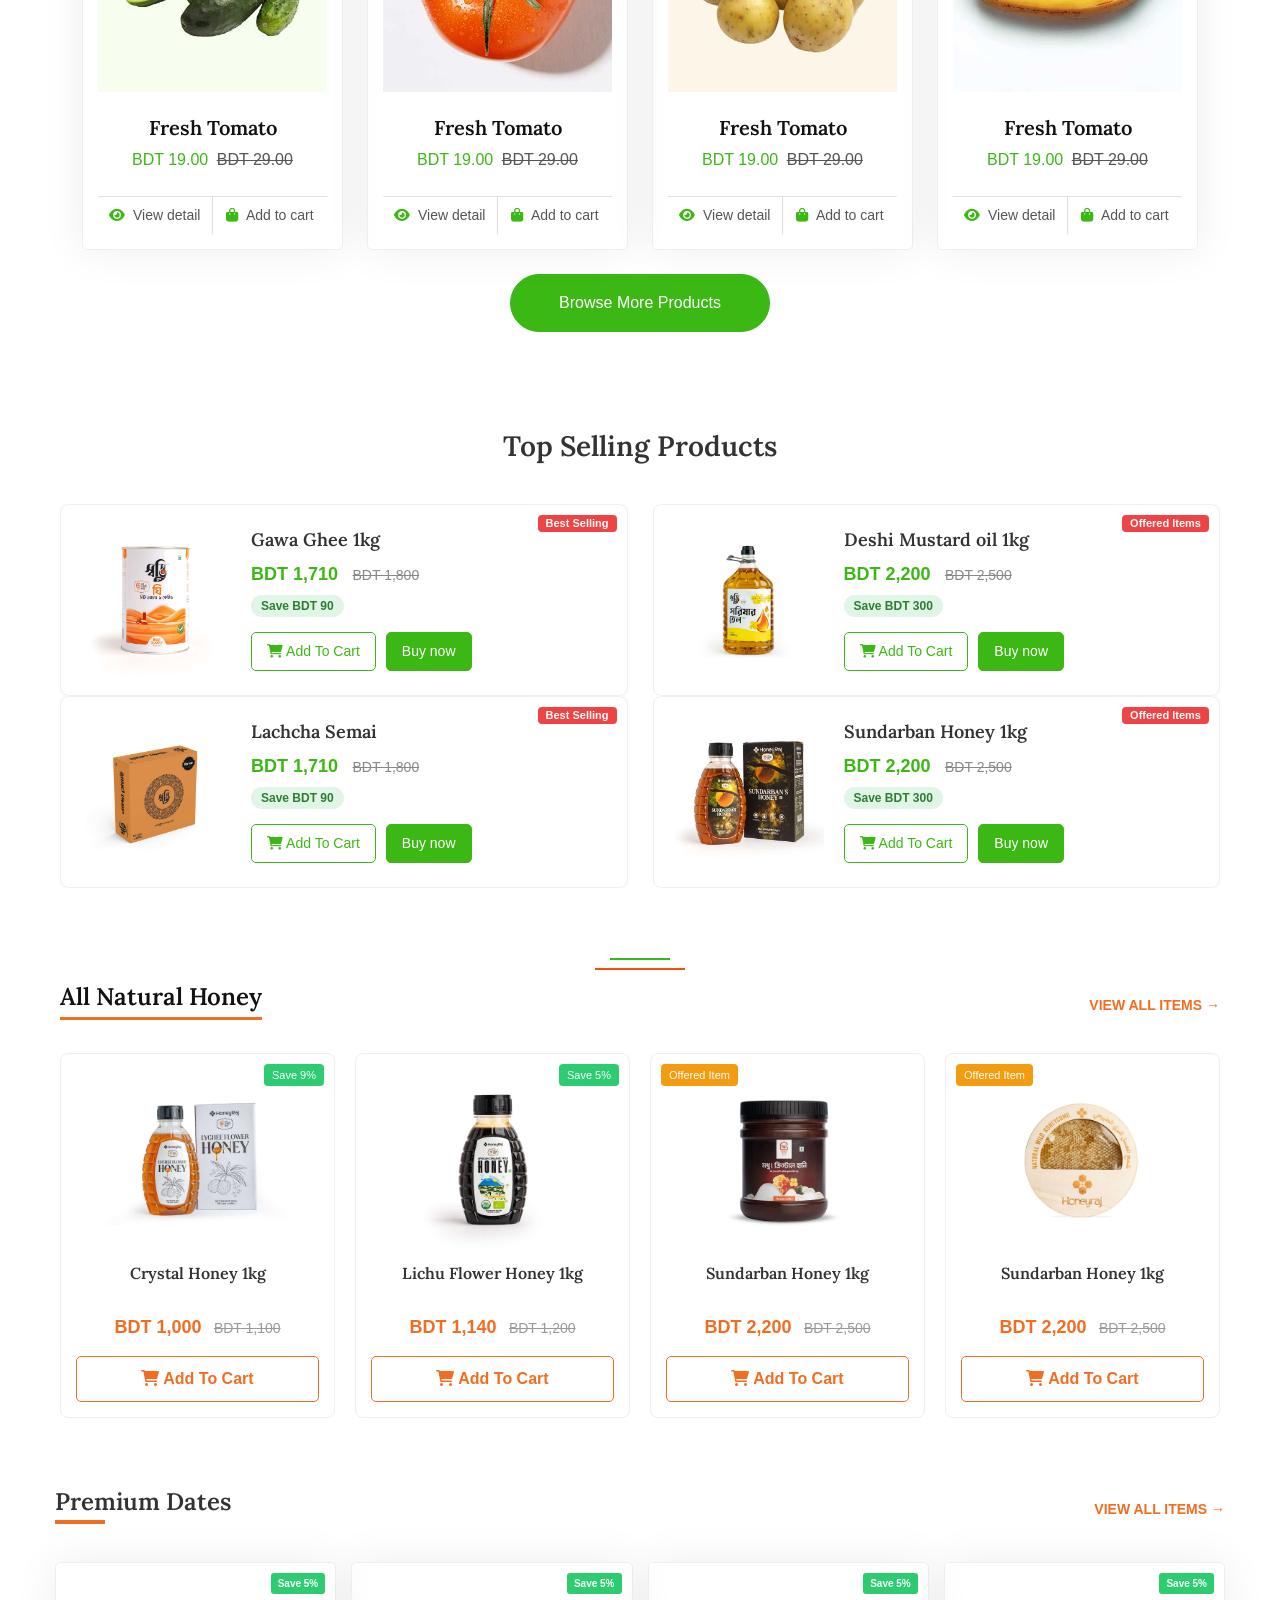
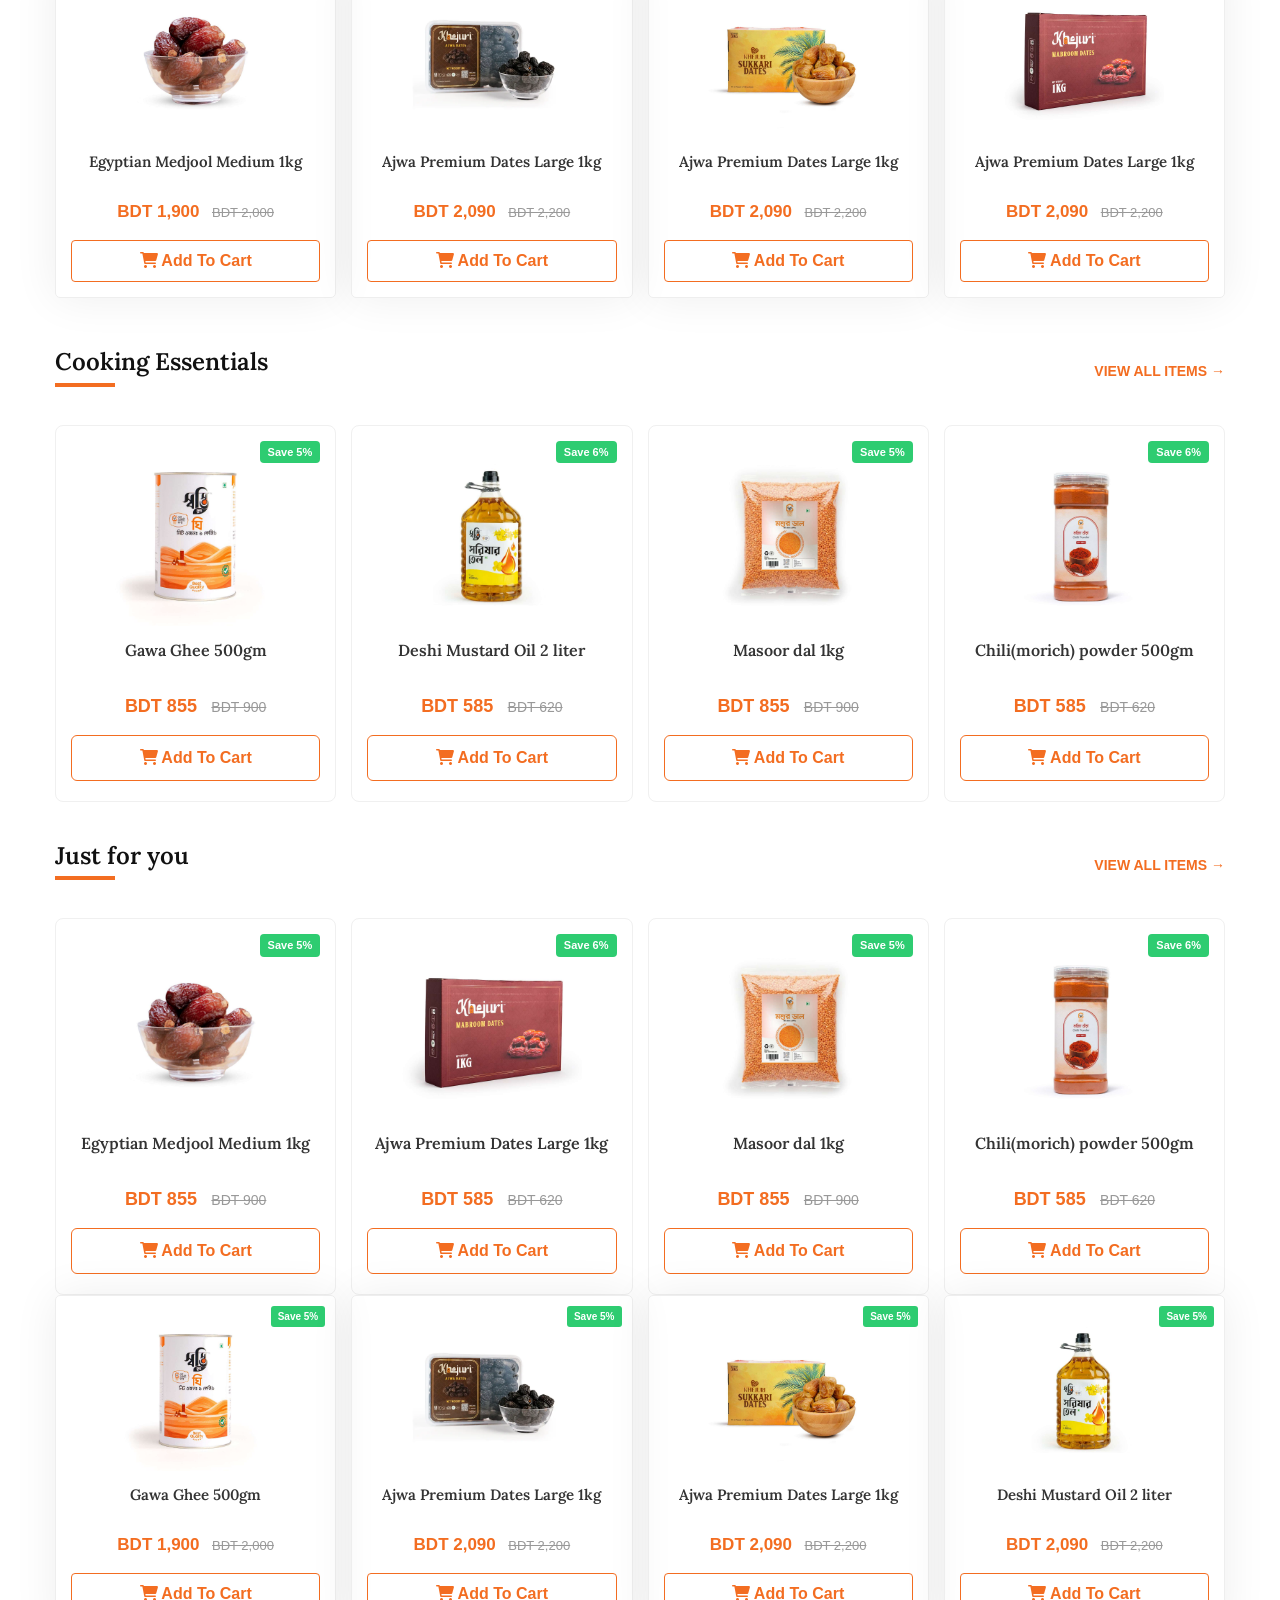
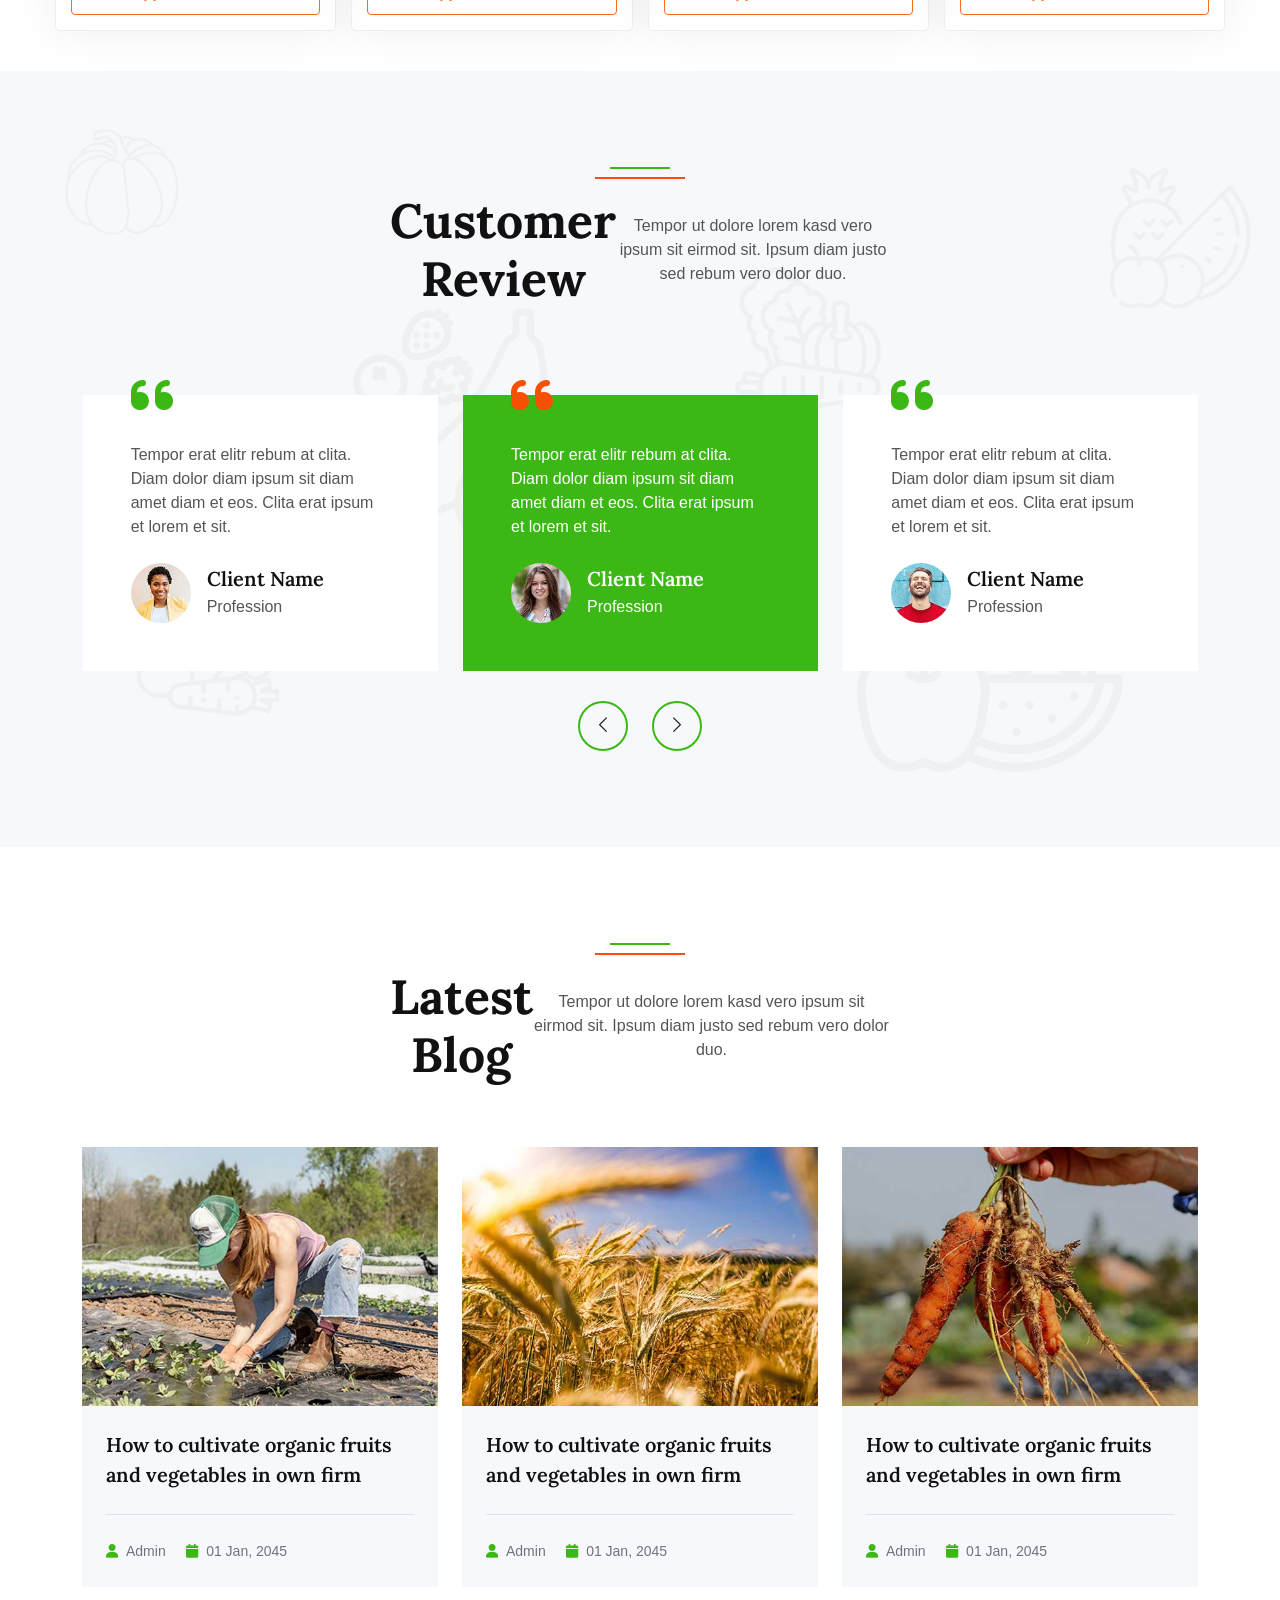
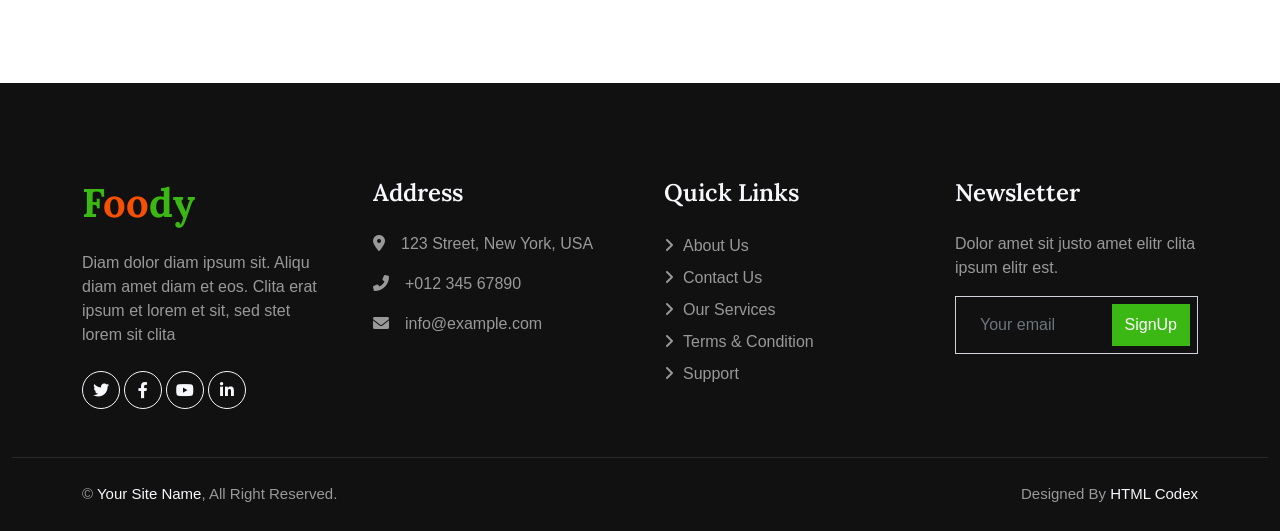
==== commit 436a5a3e: "usd replaced go bdt" ====
--- a/index.html
+++ b/index.html
@@ -241,8 +241,8 @@
                                 </div>
                                 <div class="text-center p-4">
                                     <a class="d-block h5 mb-2" href="">Fresh Tomato</a>
-                                    <span class="text-primary me-1">$19.00</span>
-                                    <span class="text-body text-decoration-line-through">$29.00</span>
+                                    <span class="text-primary me-1">BDT 19.00</span>
+                                    <span class="text-body text-decoration-line-through">BDT 29.00</span>
                                 </div>
                                 <div class="d-flex border-top">
                                     <small class="w-50 text-center border-end py-2">
@@ -262,8 +262,8 @@
                                 </div>
                                 <div class="text-center p-4">
                                     <a class="d-block h5 mb-2" href="">Fresh Tomato</a>
-                                    <span class="text-primary me-1">$19.00</span>
-                                    <span class="text-body text-decoration-line-through">$29.00</span>
+                                    <span class="text-primary me-1">BDT 19.00</span>
+                                    <span class="text-body text-decoration-line-through">BDT 29.00</span>
                                 </div>
                                 <div class="d-flex border-top">
                                     <small class="w-50 text-center border-end py-2">
@@ -283,8 +283,8 @@
                                 </div>
                                 <div class="text-center p-4">
                                     <a class="d-block h5 mb-2" href="">Fresh Tomato</a>
-                                    <span class="text-primary me-1">$19.00</span>
-                                    <span class="text-body text-decoration-line-through">$29.00</span>
+                                    <span class="text-primary me-1">BDT 19.00</span>
+                                    <span class="text-body text-decoration-line-through">BDT 29.00</span>
                                 </div>
                                 <div class="d-flex border-top">
                                     <small class="w-50 text-center border-end py-2">
@@ -304,8 +304,8 @@
                                 </div>
                                 <div class="text-center p-4">
                                     <a class="d-block h5 mb-2" href="">Fresh Tomato</a>
-                                    <span class="text-primary me-1">$19.00</span>
-                                    <span class="text-body text-decoration-line-through">$29.00</span>
+                                    <span class="text-primary me-1">BDT 19.00</span>
+                                    <span class="text-body text-decoration-line-through">BDT 29.00</span>
                                 </div>
                                 <div class="d-flex border-top">
                                     <small class="w-50 text-center border-end py-2">
@@ -325,8 +325,8 @@
                                 </div>
                                 <div class="text-center p-4">
                                     <a class="d-block h5 mb-2" href="">Fresh Tomato</a>
-                                    <span class="text-primary me-1">$19.00</span>
-                                    <span class="text-body text-decoration-line-through">$29.00</span>
+                                    <span class="text-primary me-1">BDT 19.00</span>
+                                    <span class="text-body text-decoration-line-through">BDT 29.00</span>
                                 </div>
                                 <div class="d-flex border-top">
                                     <small class="w-50 text-center border-end py-2">
@@ -346,8 +346,8 @@
                                 </div>
                                 <div class="text-center p-4">
                                     <a class="d-block h5 mb-2" href="">Fresh Tomato</a>
-                                    <span class="text-primary me-1">$19.00</span>
-                                    <span class="text-body text-decoration-line-through">$29.00</span>
+                                    <span class="text-primary me-1">BDT 19.00</span>
+                                    <span class="text-body text-decoration-line-through">BDT 29.00</span>
                                 </div>
                                 <div class="d-flex border-top">
                                     <small class="w-50 text-center border-end py-2">
@@ -367,8 +367,8 @@
                                 </div>
                                 <div class="text-center p-4">
                                     <a class="d-block h5 mb-2" href="">Fresh Tomato</a>
-                                    <span class="text-primary me-1">$19.00</span>
-                                    <span class="text-body text-decoration-line-through">$29.00</span>
+                                    <span class="text-primary me-1">BDT 19.00</span>
+                                    <span class="text-body text-decoration-line-through">BDT 29.00</span>
                                 </div>
                                 <div class="d-flex border-top">
                                     <small class="w-50 text-center border-end py-2">
@@ -388,8 +388,8 @@
                                 </div>
                                 <div class="text-center p-4">
                                     <a class="d-block h5 mb-2" href="">Fresh Tomato</a>
-                                    <span class="text-primary me-1">$19.00</span>
-                                    <span class="text-body text-decoration-line-through">$29.00</span>
+                                    <span class="text-primary me-1">BDT 19.00</span>
+                                    <span class="text-body text-decoration-line-through">BDT 29.00</span>
                                 </div>
                                 <div class="d-flex border-top">
                                     <small class="w-50 text-center border-end py-2">
@@ -416,8 +416,8 @@
                                 </div>
                                 <div class="text-center p-4">
                                     <a class="d-block h5 mb-2" href="">Fresh Tomato</a>
-                                    <span class="text-primary me-1">$19.00</span>
-                                    <span class="text-body text-decoration-line-through">$29.00</span>
+                                    <span class="text-primary me-1">BDT 19.00</span>
+                                    <span class="text-body text-decoration-line-through">BDT 29.00</span>
                                 </div>
                                 <div class="d-flex border-top">
                                     <small class="w-50 text-center border-end py-2">
@@ -437,8 +437,8 @@
                                 </div>
                                 <div class="text-center p-4">
                                     <a class="d-block h5 mb-2" href="">Fresh Tomato</a>
-                                    <span class="text-primary me-1">$19.00</span>
-                                    <span class="text-body text-decoration-line-through">$29.00</span>
+                                    <span class="text-primary me-1">BDT 19.00</span>
+                                    <span class="text-body text-decoration-line-through">BDT 29.00</span>
                                 </div>
                                 <div class="d-flex border-top">
                                     <small class="w-50 text-center border-end py-2">
@@ -458,8 +458,8 @@
                                 </div>
                                 <div class="text-center p-4">
                                     <a class="d-block h5 mb-2" href="">Fresh Tomato</a>
-                                    <span class="text-primary me-1">$19.00</span>
-                                    <span class="text-body text-decoration-line-through">$29.00</span>
+                                    <span class="text-primary me-1">BDT 19.00</span>
+                                    <span class="text-body text-decoration-line-through">BDT 29.00</span>
                                 </div>
                                 <div class="d-flex border-top">
                                     <small class="w-50 text-center border-end py-2">
@@ -479,8 +479,8 @@
                                 </div>
                                 <div class="text-center p-4">
                                     <a class="d-block h5 mb-2" href="">Fresh Tomato</a>
-                                    <span class="text-primary me-1">$19.00</span>
-                                    <span class="text-body text-decoration-line-through">$29.00</span>
+                                    <span class="text-primary me-1">BDT 19.00</span>
+                                    <span class="text-body text-decoration-line-through">BDT 29.00</span>
                                 </div>
                                 <div class="d-flex border-top">
                                     <small class="w-50 text-center border-end py-2">
@@ -500,8 +500,8 @@
                                 </div>
                                 <div class="text-center p-4">
                                     <a class="d-block h5 mb-2" href="">Fresh Tomato</a>
-                                    <span class="text-primary me-1">$19.00</span>
-                                    <span class="text-body text-decoration-line-through">$29.00</span>
+                                    <span class="text-primary me-1">BDT 19.00</span>
+                                    <span class="text-body text-decoration-line-through">BDT 29.00</span>
                                 </div>
                                 <div class="d-flex border-top">
                                     <small class="w-50 text-center border-end py-2">
@@ -521,8 +521,8 @@
                                 </div>
                                 <div class="text-center p-4">
                                     <a class="d-block h5 mb-2" href="">Fresh Tomato</a>
-                                    <span class="text-primary me-1">$19.00</span>
-                                    <span class="text-body text-decoration-line-through">$29.00</span>
+                                    <span class="text-primary me-1">BDT 19.00</span>
+                                    <span class="text-body text-decoration-line-through">BDT 29.00</span>
                                 </div>
                                 <div class="d-flex border-top">
                                     <small class="w-50 text-center border-end py-2">
@@ -542,8 +542,8 @@
                                 </div>
                                 <div class="text-center p-4">
                                     <a class="d-block h5 mb-2" href="">Fresh Tomato</a>
-                                    <span class="text-primary me-1">$19.00</span>
-                                    <span class="text-body text-decoration-line-through">$29.00</span>
+                                    <span class="text-primary me-1">BDT 19.00</span>
+                                    <span class="text-body text-decoration-line-through">BDT 29.00</span>
                                 </div>
                                 <div class="d-flex border-top">
                                     <small class="w-50 text-center border-end py-2">
@@ -563,8 +563,8 @@
                                 </div>
                                 <div class="text-center p-4">
                                     <a class="d-block h5 mb-2" href="">Fresh Tomato</a>
-                                    <span class="text-primary me-1">$19.00</span>
-                                    <span class="text-body text-decoration-line-through">$29.00</span>
+                                    <span class="text-primary me-1">BDT 19.00</span>
+                                    <span class="text-body text-decoration-line-through">BDT 29.00</span>
                                 </div>
                                 <div class="d-flex border-top">
                                     <small class="w-50 text-center border-end py-2">
@@ -591,8 +591,8 @@
                                 </div>
                                 <div class="text-center p-4">
                                     <a class="d-block h5 mb-2" href="">Fresh Tomato</a>
-                                    <span class="text-primary me-1">$19.00</span>
-                                    <span class="text-body text-decoration-line-through">$29.00</span>
+                                    <span class="text-primary me-1">BDT 19.00</span>
+                                    <span class="text-body text-decoration-line-through">BDT 29.00</span>
                                 </div>
                                 <div class="d-flex border-top">
                                     <small class="w-50 text-center border-end py-2">
@@ -612,8 +612,8 @@
                                 </div>
                                 <div class="text-center p-4">
                                     <a class="d-block h5 mb-2" href="">Fresh Tomato</a>
-                                    <span class="text-primary me-1">$19.00</span>
-                                    <span class="text-body text-decoration-line-through">$29.00</span>
+                                    <span class="text-primary me-1">BDT 19.00</span>
+                                    <span class="text-body text-decoration-line-through">BDT 29.00</span>
                                 </div>
                                 <div class="d-flex border-top">
                                     <small class="w-50 text-center border-end py-2">
@@ -633,8 +633,8 @@
                                 </div>
                                 <div class="text-center p-4">
                                     <a class="d-block h5 mb-2" href="">Fresh Tomato</a>
-                                    <span class="text-primary me-1">$19.00</span>
-                                    <span class="text-body text-decoration-line-through">$29.00</span>
+                                    <span class="text-primary me-1">BDT 19.00</span>
+                                    <span class="text-body text-decoration-line-through">BDT 29.00</span>
                                 </div>
                                 <div class="d-flex border-top">
                                     <small class="w-50 text-center border-end py-2">
@@ -654,8 +654,8 @@
                                 </div>
                                 <div class="text-center p-4">
                                     <a class="d-block h5 mb-2" href="">Fresh Tomato</a>
-                                    <span class="text-primary me-1">$19.00</span>
-                                    <span class="text-body text-decoration-line-through">$29.00</span>
+                                    <span class="text-primary me-1">BDT 19.00</span>
+                                    <span class="text-body text-decoration-line-through">BDT 29.00</span>
                                 </div>
                                 <div class="d-flex border-top">
                                     <small class="w-50 text-center border-end py-2">
@@ -675,8 +675,8 @@
                                 </div>
                                 <div class="text-center p-4">
                                     <a class="d-block h5 mb-2" href="">Fresh Tomato</a>
-                                    <span class="text-primary me-1">$19.00</span>
-                                    <span class="text-body text-decoration-line-through">$29.00</span>
+                                    <span class="text-primary me-1">BDT 19.00</span>
+                                    <span class="text-body text-decoration-line-through">BDT 29.00</span>
                                 </div>
                                 <div class="d-flex border-top">
                                     <small class="w-50 text-center border-end py-2">
@@ -696,8 +696,8 @@
                                 </div>
                                 <div class="text-center p-4">
                                     <a class="d-block h5 mb-2" href="">Fresh Tomato</a>
-                                    <span class="text-primary me-1">$19.00</span>
-                                    <span class="text-body text-decoration-line-through">$29.00</span>
+                                    <span class="text-primary me-1">BDT 19.00</span>
+                                    <span class="text-body text-decoration-line-through">BDT 29.00</span>
                                 </div>
                                 <div class="d-flex border-top">
                                     <small class="w-50 text-center border-end py-2">
@@ -717,8 +717,8 @@
                                 </div>
                                 <div class="text-center p-4">
                                     <a class="d-block h5 mb-2" href="">Fresh Tomato</a>
-                                    <span class="text-primary me-1">$19.00</span>
-                                    <span class="text-body text-decoration-line-through">$29.00</span>
+                                    <span class="text-primary me-1">BDT 19.00</span>
+                                    <span class="text-body text-decoration-line-through">BDT 29.00</span>
                                 </div>
                                 <div class="d-flex border-top">
                                     <small class="w-50 text-center border-end py-2">
@@ -738,8 +738,8 @@
                                 </div>
                                 <div class="text-center p-4">
                                     <a class="d-block h5 mb-2" href="">Fresh Tomato</a>
-                                    <span class="text-primary me-1">$19.00</span>
-                                    <span class="text-body text-decoration-line-through">$29.00</span>
+                                    <span class="text-primary me-1">BDT 19.00</span>
+                                    <span class="text-body text-decoration-line-through">BDT 29.00</span>
                                 </div>
                                 <div class="d-flex border-top">
                                     <small class="w-50 text-center border-end py-2">
@@ -776,10 +776,10 @@
                 <div class="details">
                     <h3>Gawa Ghee 1kg</h3>
                     <div class="price-info">
-                        <span class="new-price">৳1,710</span>
-                        <span class="old-price">৳1,800</span>
-                    </div>
-                    <span class="save-tag">Save ৳90</span>
+                        <span class="new-price">BDT 1,710</span>
+                        <span class="old-price">BDT 1,800</span>
+                    </div>
+                    <span class="save-tag">Save BDT 90</span>
                     <div class="actions">
                         <button class="btn-cart"><i class="fas fa-shopping-cart"></i> Add To Cart</button>
                         <button class="btn-buy">Buy now</button>
@@ -797,10 +797,10 @@
                 <div class="details">
                     <h3>Deshi Mustard oil 1kg</h3>
                     <div class="price-info">
-                        <span class="new-price">৳2,200</span>
-                        <span class="old-price">৳2,500</span>
-                    </div>
-                    <span class="save-tag">Save ৳300</span>
+                        <span class="new-price">BDT 2,200</span>
+                        <span class="old-price">BDT 2,500</span>
+                    </div>
+                    <span class="save-tag">Save BDT 300</span>
                     <div class="actions">
                         <button class="btn-cart"><i class="fas fa-shopping-cart"></i> Add To Cart</button>
                         <button class="btn-buy">Buy now</button>
@@ -820,10 +820,10 @@
                 <div class="details">
                     <h3>Lachcha Semai</h3>
                     <div class="price-info">
-                        <span class="new-price">৳1,710</span>
-                        <span class="old-price">৳1,800</span>
-                    </div>
-                    <span class="save-tag">Save ৳90</span>
+                        <span class="new-price">BDT 1,710</span>
+                        <span class="old-price">BDT 1,800</span>
+                    </div>
+                    <span class="save-tag">Save BDT 90</span>
                     <div class="actions">
                         <button class="btn-cart"><i class="fas fa-shopping-cart"></i> Add To Cart</button>
                         <button class="btn-buy">Buy now</button>
@@ -841,10 +841,10 @@
                 <div class="details">
                     <h3>Sundarban Honey 1kg</h3>
                     <div class="price-info">
-                        <span class="new-price">৳2,200</span>
-                        <span class="old-price">৳2,500</span>
-                    </div>
-                    <span class="save-tag">Save ৳300</span>
+                        <span class="new-price">BDT 2,200</span>
+                        <span class="old-price">BDT 2,500</span>
+                    </div>
+                    <span class="save-tag">Save BDT 300</span>
                     <div class="actions">
                         <button class="btn-cart"><i class="fas fa-shopping-cart"></i> Add To Cart</button>
                         <button class="btn-buy">Buy now</button>
@@ -876,8 +876,8 @@
             <div class="item-info">
                 <h3>Crystal Honey 1kg</h3>
                 <div class="item-price">
-                    <span class="price-now">৳1,000</span>
-                    <span class="price-was">৳1,100</span>
+                    <span class="price-now">BDT 1,000</span>
+                    <span class="price-was">BDT 1,100</span>
                 </div>
                 <button class="add-to-cart-btn">
                     <i class="fas fa-shopping-cart"></i> Add To Cart
@@ -893,8 +893,8 @@
             <div class="item-info">
                 <h3>Lichu Flower Honey 1kg</h3>
                 <div class="item-price">
-                    <span class="price-now">৳1,140</span>
-                    <span class="price-was">৳1,200</span>
+                    <span class="price-now">BDT 1,140</span>
+                    <span class="price-was">BDT 1,200</span>
                 </div>
                 <button class="add-to-cart-btn">
                     <i class="fas fa-shopping-cart"></i> Add To Cart
@@ -910,8 +910,8 @@
             <div class="item-info">
                 <h3>Sundarban Honey 1kg</h3>
                 <div class="item-price">
-                    <span class="price-now">৳2,200</span>
-                    <span class="price-was">৳2,500</span>
+                    <span class="price-now">BDT 2,200</span>
+                    <span class="price-was">BDT 2,500</span>
                 </div>
                 <button class="add-to-cart-btn">
                     <i class="fas fa-shopping-cart"></i> Add To Cart
@@ -927,8 +927,8 @@
             <div class="item-info">
                 <h3>Sundarban Honey 1kg</h3>
                 <div class="item-price">
-                    <span class="price-now">৳2,200</span>
-                    <span class="price-was">৳2,500</span>
+                    <span class="price-now">BDT 2,200</span>
+                    <span class="price-was">BDT 2,500</span>
                 </div>
                 <button class="add-to-cart-btn">
                     <i class="fas fa-shopping-cart"></i> Add To Cart
@@ -956,8 +956,8 @@
             <div class="info-container">
                 <h3>Egyptian Medjool Medium 1kg</h3>
                 <div class="pricing">
-                    <span class="current-price">৳1,900</span>
-                    <span class="previous-price">৳2,000</span>
+                    <span class="current-price">BDT 1,900</span>
+                    <span class="previous-price">BDT 2,000</span>
                 </div>
                 <button class="cart-btn">
                     <i class="fas fa-shopping-cart"></i> Add To Cart
@@ -973,8 +973,8 @@
             <div class="info-container">
                 <h3>Ajwa Premium Dates Large 1kg</h3>
                 <div class="pricing">
-                    <span class="current-price">৳2,090</span>
-                    <span class="previous-price">৳2,200</span>
+                    <span class="current-price">BDT 2,090</span>
+                    <span class="previous-price">BDT 2,200</span>
                 </div>
                 <button class="cart-btn">
                     <i class="fas fa-shopping-cart"></i> Add To Cart
@@ -990,8 +990,8 @@
             <div class="info-container">
                 <h3>Ajwa Premium Dates Large 1kg</h3>
                 <div class="pricing">
-                    <span class="current-price">৳2,090</span>
-                    <span class="previous-price">৳2,200</span>
+                    <span class="current-price">BDT 2,090</span>
+                    <span class="previous-price">BDT 2,200</span>
                 </div>
                 <button class="cart-btn">
                     <i class="fas fa-shopping-cart"></i> Add To Cart
@@ -1007,8 +1007,8 @@
             <div class="info-container">
                 <h3>Ajwa Premium Dates Large 1kg</h3>
                 <div class="pricing">
-                    <span class="current-price">৳2,090</span>
-                    <span class="previous-price">৳2,200</span>
+                    <span class="current-price">BDT 2,090</span>
+                    <span class="previous-price">BDT 2,200</span>
                 </div>
                 <button class="cart-btn">
                     <i class="fas fa-shopping-cart"></i> Add To Cart
@@ -1035,8 +1035,8 @@
             <div class="info-area">
                 <h3>Gawa Ghee 500gm</h3>
                 <div class="price-box">
-                    <span class="now">৳855</span>
-                    <span class="before">৳900</span>
+                    <span class="now">BDT 855</span>
+                    <span class="before">BDT 900</span>
                 </div>
                 <button class="add-cart-btn">
                     <i class="fas fa-shopping-cart"></i> Add To Cart
@@ -1052,8 +1052,8 @@
             <div class="info-area">
                 <h3>Deshi Mustard Oil 2 liter</h3>
                 <div class="price-box">
-                    <span class="now">৳585</span>
-                    <span class="before">৳620</span>
+                    <span class="now">BDT 585</span>
+                    <span class="before">BDT 620</span>
                 </div>
                 <button class="add-cart-btn">
                     <i class="fas fa-shopping-cart"></i> Add To Cart
@@ -1069,8 +1069,8 @@
             <div class="info-area">
                 <h3>Masoor dal 1kg</h3>
                 <div class="price-box">
-                    <span class="now">৳855</span>
-                    <span class="before">৳900</span>
+                    <span class="now">BDT 855</span>
+                    <span class="before">BDT 900</span>
                 </div>
                 <button class="add-cart-btn">
                     <i class="fas fa-shopping-cart"></i> Add To Cart
@@ -1086,8 +1086,8 @@
             <div class="info-area">
                 <h3>Chili(morich) powder 500gm</h3>
                 <div class="price-box">
-                    <span class="now">৳585</span>
-                    <span class="before">৳620</span>
+                    <span class="now">BDT 585</span>
+                    <span class="before">BDT 620</span>
                 </div>
                 <button class="add-cart-btn">
                     <i class="fas fa-shopping-cart"></i> Add To Cart
@@ -1115,8 +1115,8 @@
             <div class="info-area">
                 <h3>Egyptian Medjool Medium 1kg</h3>
                 <div class="price-box">
-                    <span class="now">৳855</span>
-                    <span class="before">৳900</span>
+                    <span class="now">BDT 855</span>
+                    <span class="before">BDT 900</span>
                 </div>
                 <button class="add-cart-btn">
                     <i class="fas fa-shopping-cart"></i> Add To Cart
@@ -1132,8 +1132,8 @@
             <div class="info-area">
                 <h3>Ajwa Premium Dates Large 1kg</h3>
                 <div class="price-box">
-                    <span class="now">৳585</span>
-                    <span class="before">৳620</span>
+                    <span class="now">BDT 585</span>
+                    <span class="before">BDT 620</span>
                 </div>
                 <button class="add-cart-btn">
                     <i class="fas fa-shopping-cart"></i> Add To Cart
@@ -1149,8 +1149,8 @@
             <div class="info-area">
                 <h3>Masoor dal 1kg</h3>
                 <div class="price-box">
-                    <span class="now">৳855</span>
-                    <span class="before">৳900</span>
+                    <span class="now">BDT 855</span>
+                    <span class="before">BDT 900</span>
                 </div>
                 <button class="add-cart-btn">
                     <i class="fas fa-shopping-cart"></i> Add To Cart
@@ -1166,8 +1166,8 @@
             <div class="info-area">
                 <h3>Chili(morich) powder 500gm</h3>
                 <div class="price-box">
-                    <span class="now">৳585</span>
-                    <span class="before">৳620</span>
+                    <span class="now">BDT 585</span>
+                    <span class="before">BDT 620</span>
                 </div>
                 <button class="add-cart-btn">
                     <i class="fas fa-shopping-cart"></i> Add To Cart
@@ -1186,8 +1186,8 @@
             <div class="info-container">
                 <h3>Gawa Ghee 500gm</h3>
                 <div class="pricing">
-                    <span class="current-price">৳1,900</span>
-                    <span class="previous-price">৳2,000</span>
+                    <span class="current-price">BDT 1,900</span>
+                    <span class="previous-price">BDT 2,000</span>
                 </div>
                 <button class="cart-btn">
                     <i class="fas fa-shopping-cart"></i> Add To Cart
@@ -1203,8 +1203,8 @@
             <div class="info-container">
                 <h3>Ajwa Premium Dates Large 1kg</h3>
                 <div class="pricing">
-                    <span class="current-price">৳2,090</span>
-                    <span class="previous-price">৳2,200</span>
+                    <span class="current-price">BDT 2,090</span>
+                    <span class="previous-price">BDT 2,200</span>
                 </div>
                 <button class="cart-btn">
                     <i class="fas fa-shopping-cart"></i> Add To Cart
@@ -1220,8 +1220,8 @@
             <div class="info-container">
                 <h3>Ajwa Premium Dates Large 1kg</h3>
                 <div class="pricing">
-                    <span class="current-price">৳2,090</span>
-                    <span class="previous-price">৳2,200</span>
+                    <span class="current-price">BDT 2,090</span>
+                    <span class="previous-price">BDT 2,200</span>
                 </div>
                 <button class="cart-btn">
                     <i class="fas fa-shopping-cart"></i> Add To Cart
@@ -1237,8 +1237,8 @@
             <div class="info-container">
                 <h3>Deshi Mustard Oil 2 liter</h3>
                 <div class="pricing">
-                    <span class="current-price">৳2,090</span>
-                    <span class="previous-price">৳2,200</span>
+                    <span class="current-price">BDT 2,090</span>
+                    <span class="previous-price">BDT 2,200</span>
                 </div>
                 <button class="cart-btn">
                     <i class="fas fa-shopping-cart"></i> Add To Cart
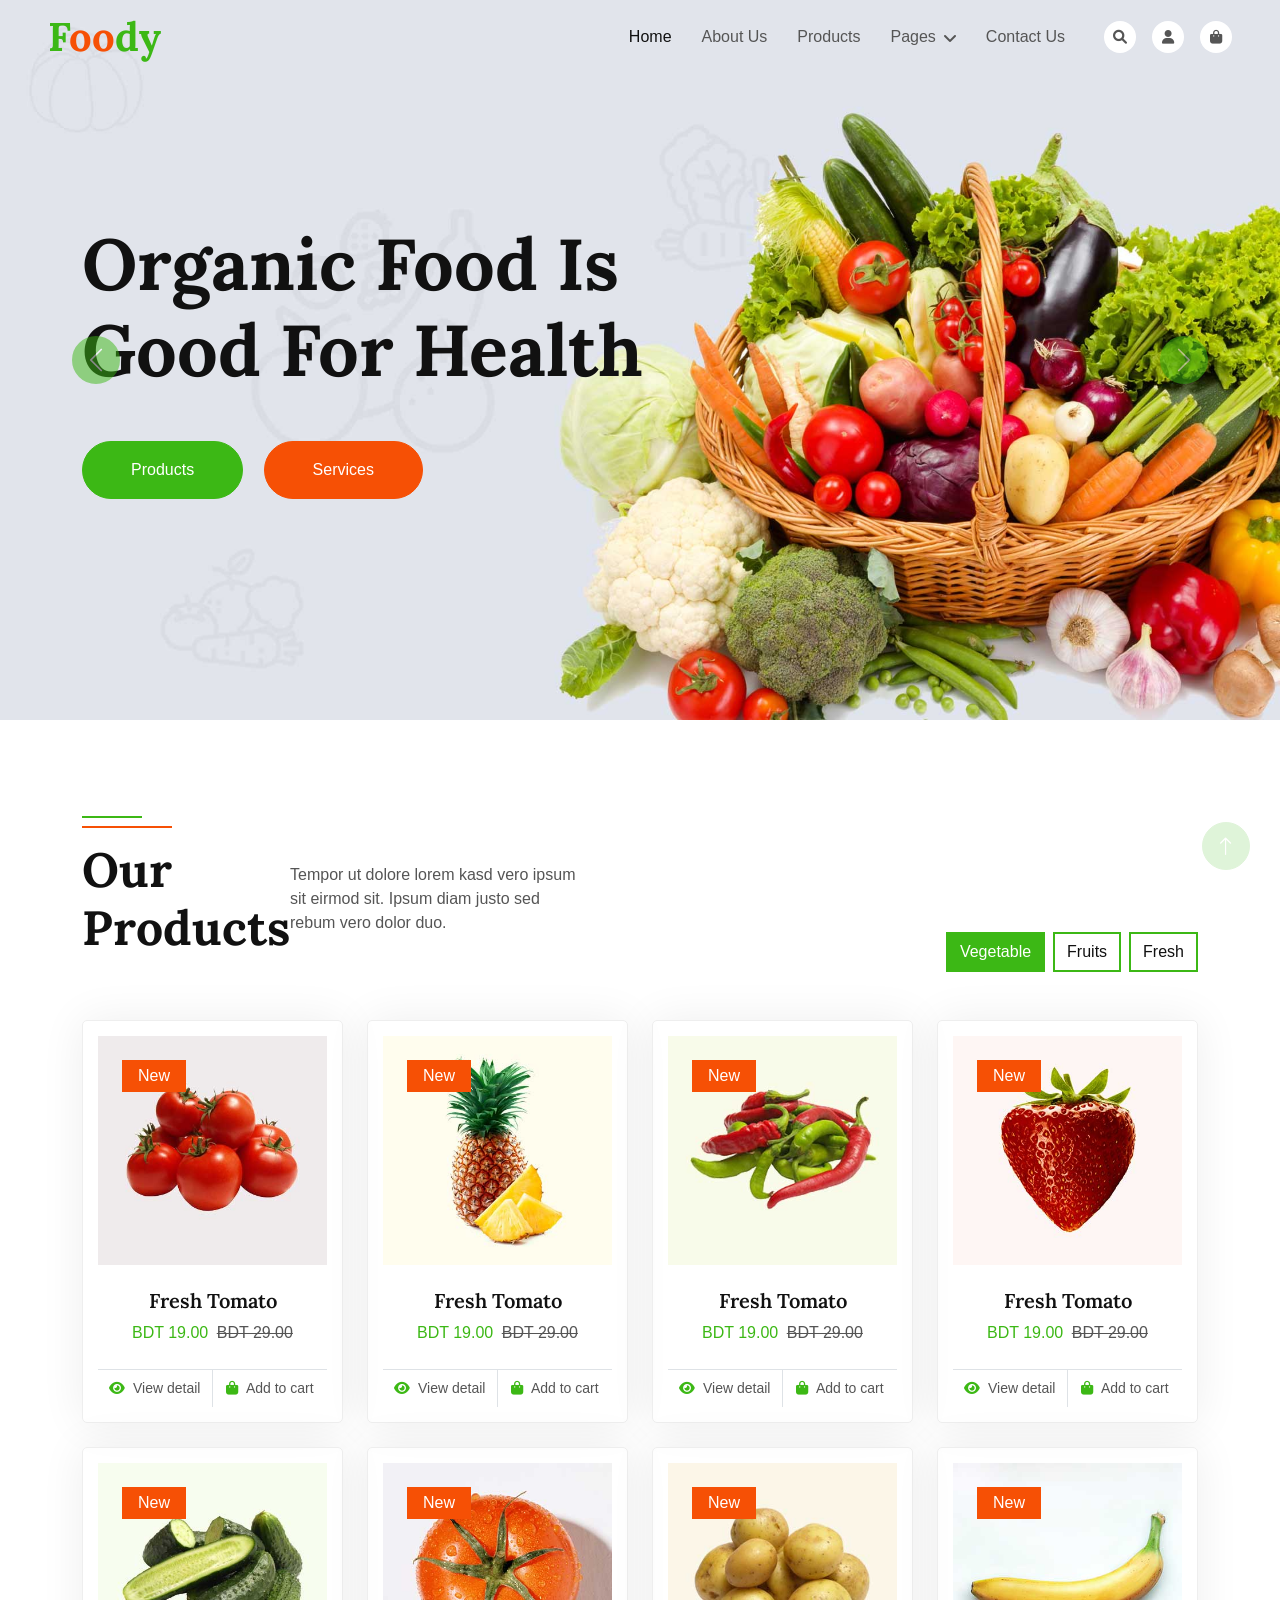
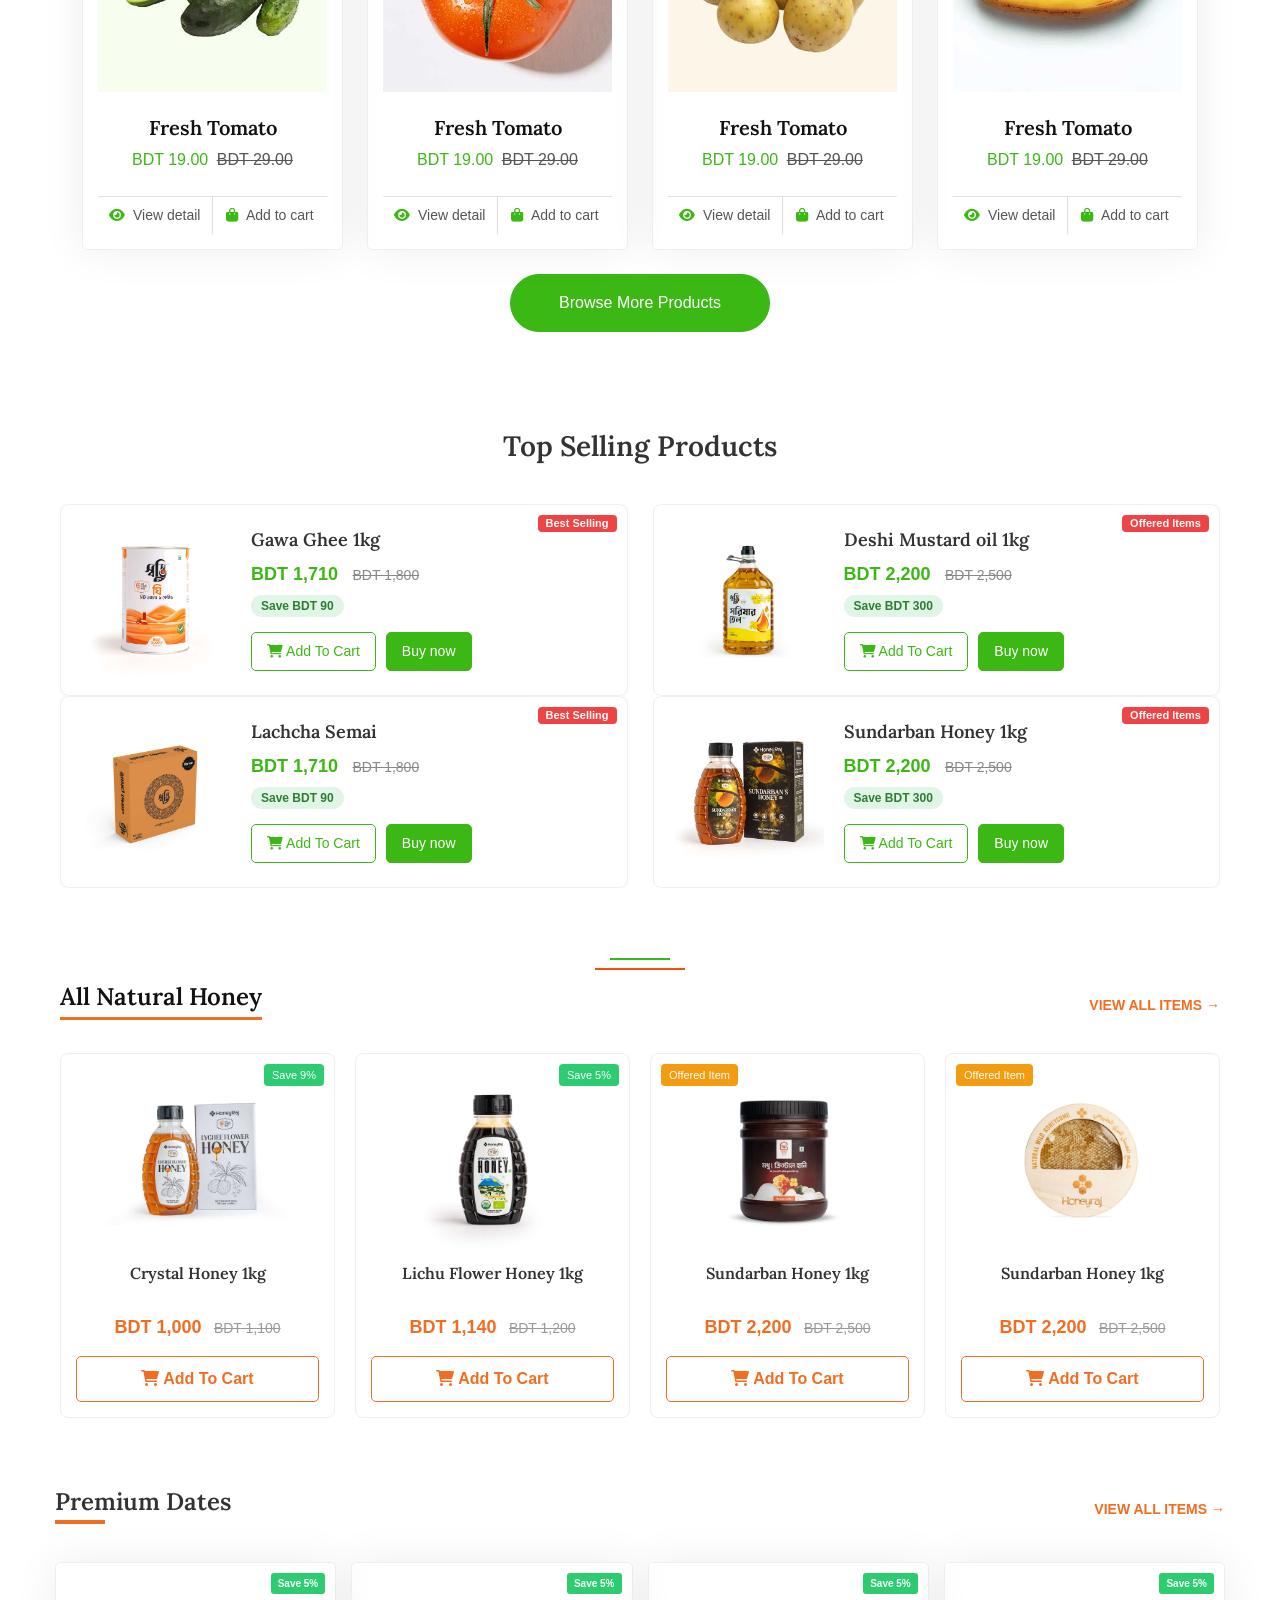
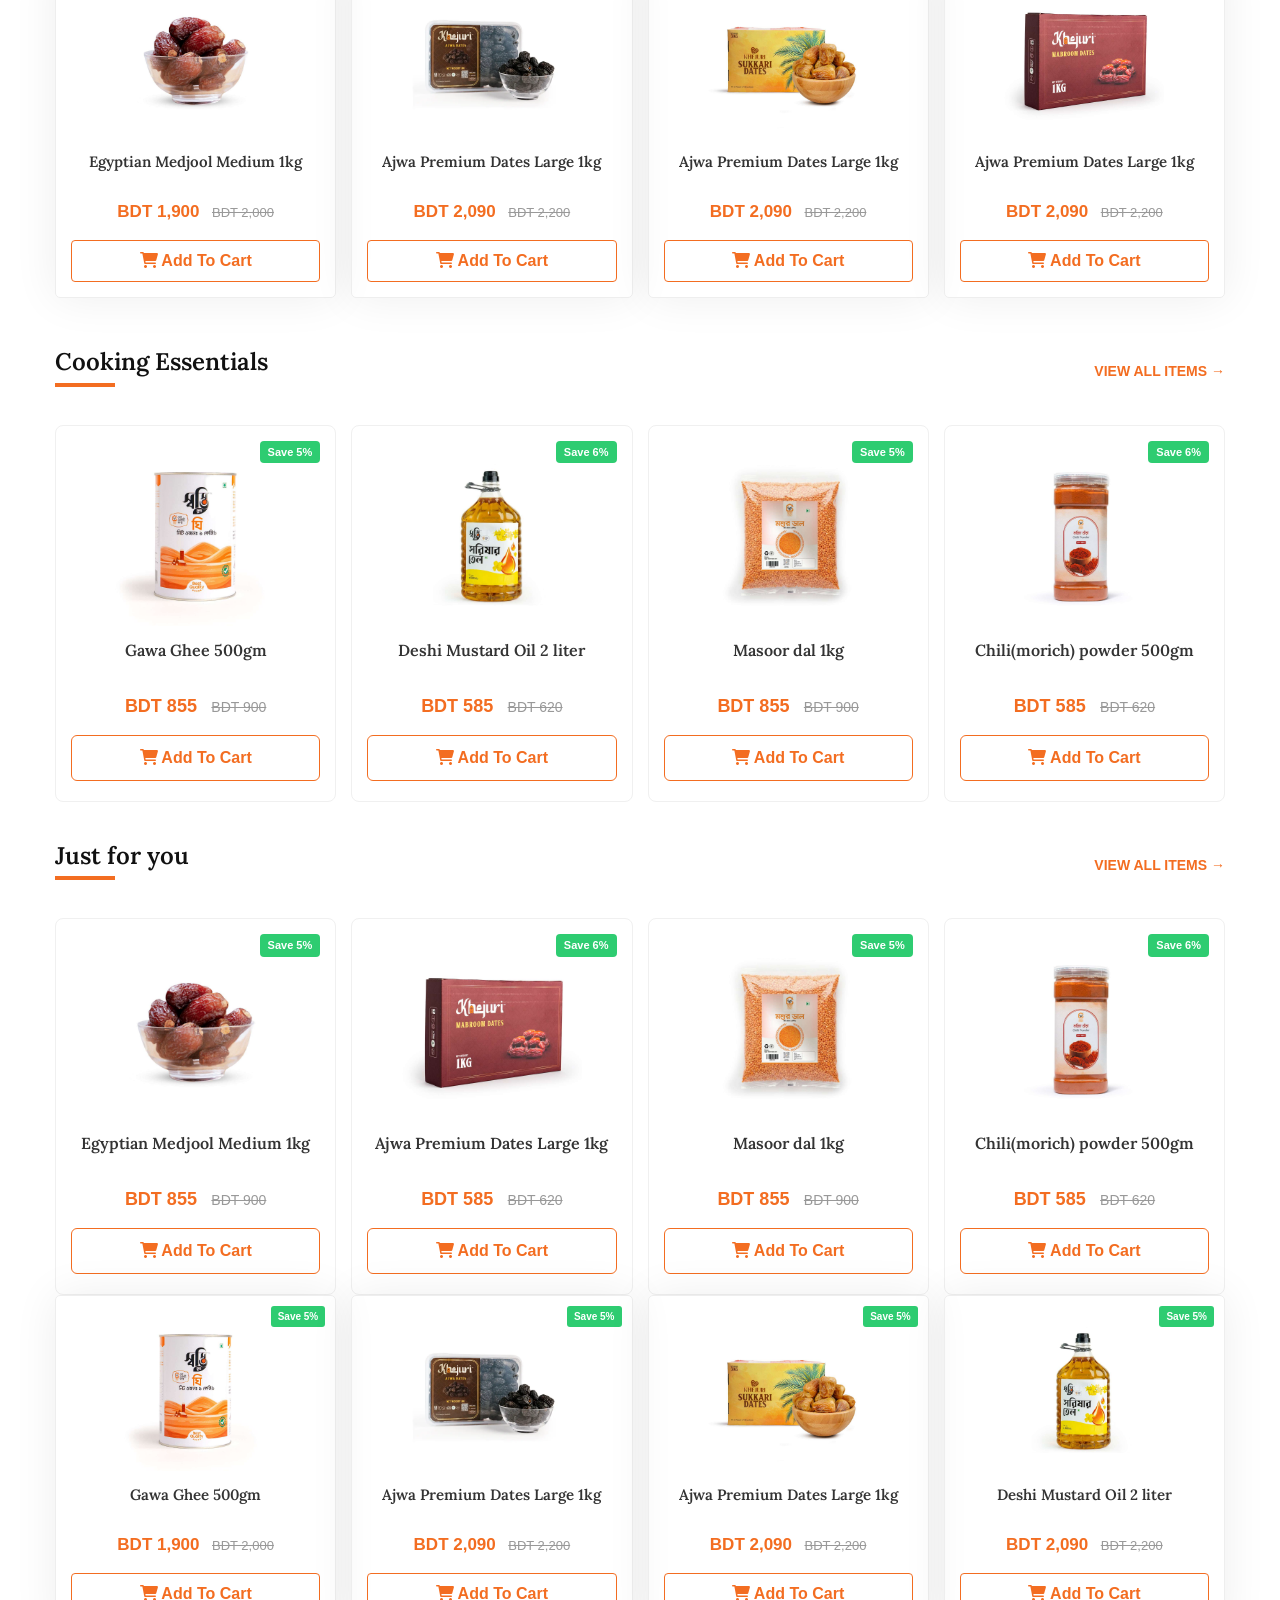
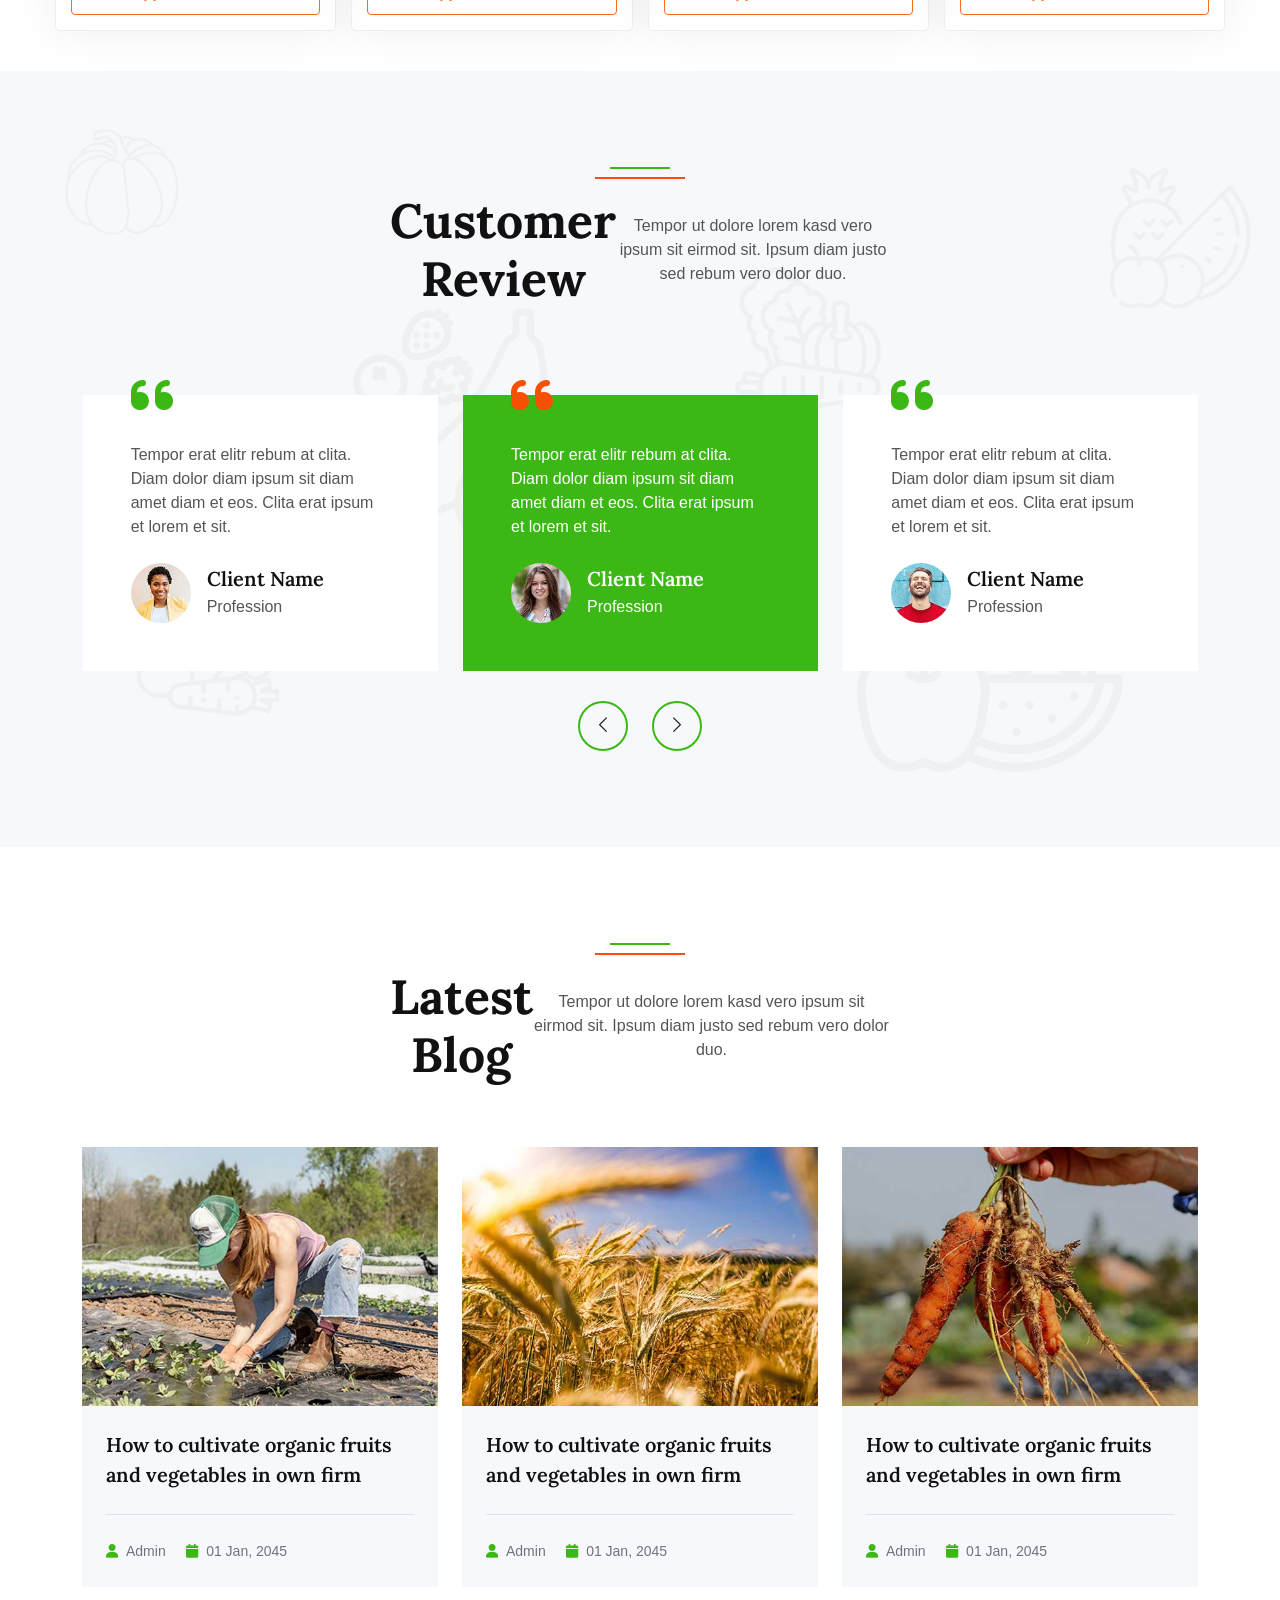
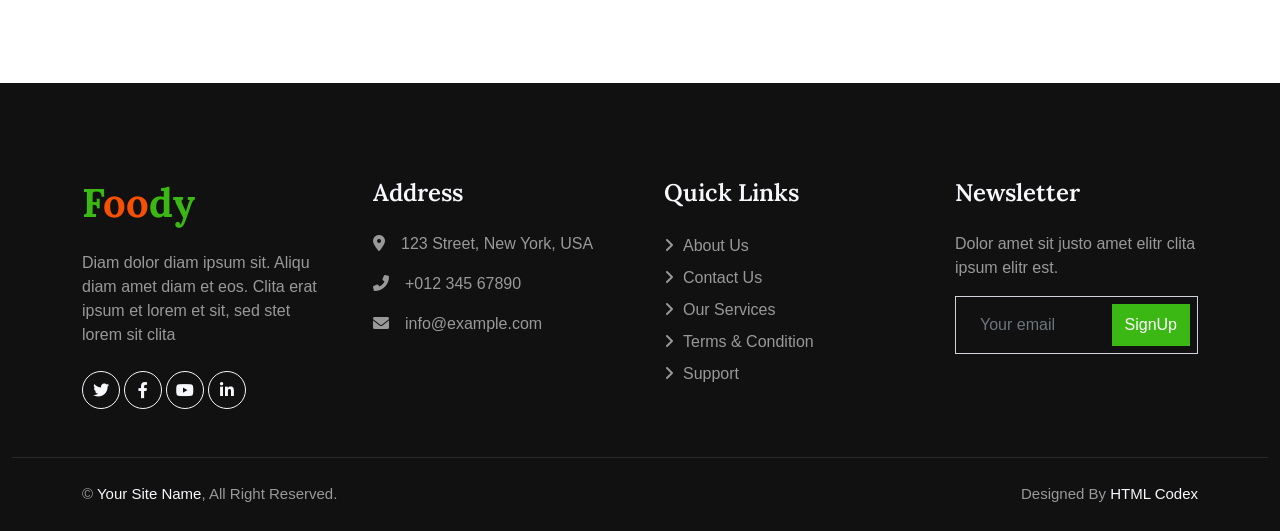
==== commit 6e172c6b: "organic foods" ====
--- a/index.html
+++ b/index.html
@@ -858,6 +858,7 @@
 </section>
 
 
+
 <!-- all Natural Honey -->
 
 <section class="all-products">
--- a/css/style.css
+++ b/css/style.css
@@ -1,3 +1,5 @@
+
+
 
 /* cooking essential */
 
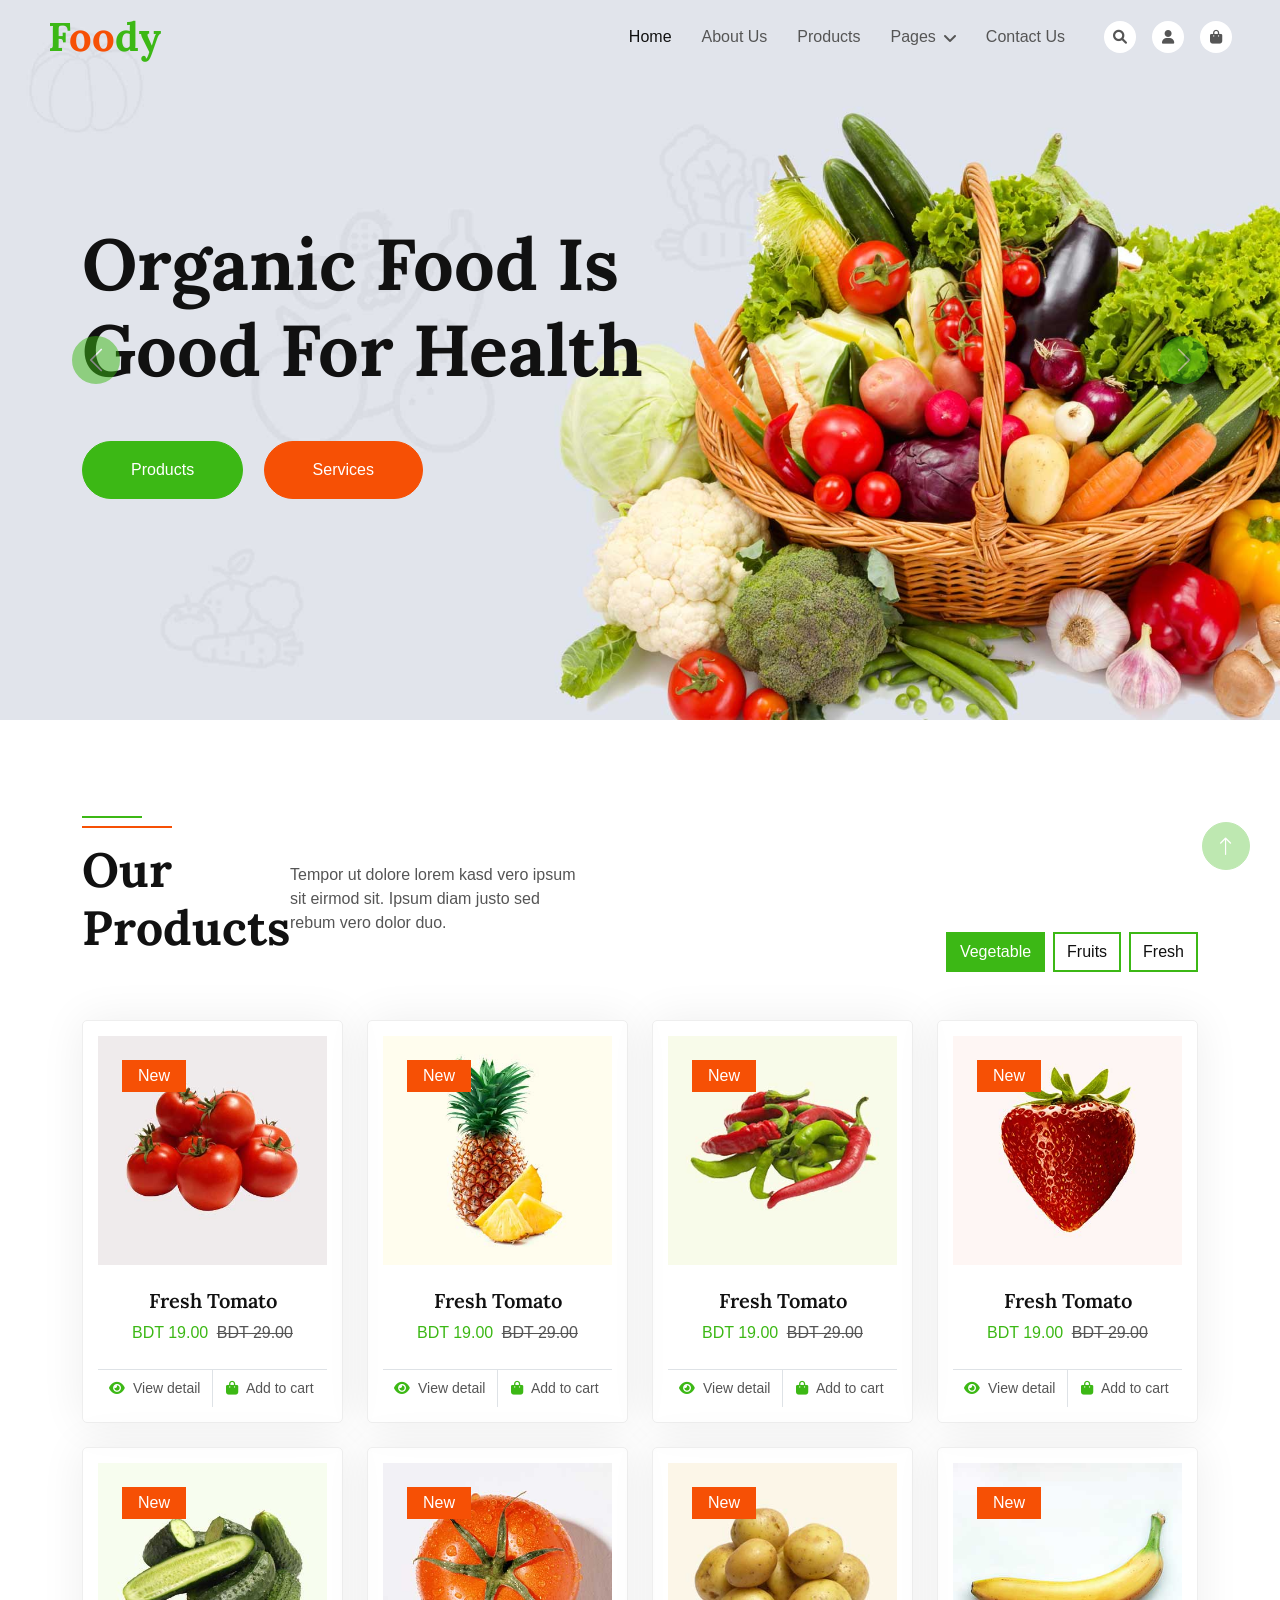
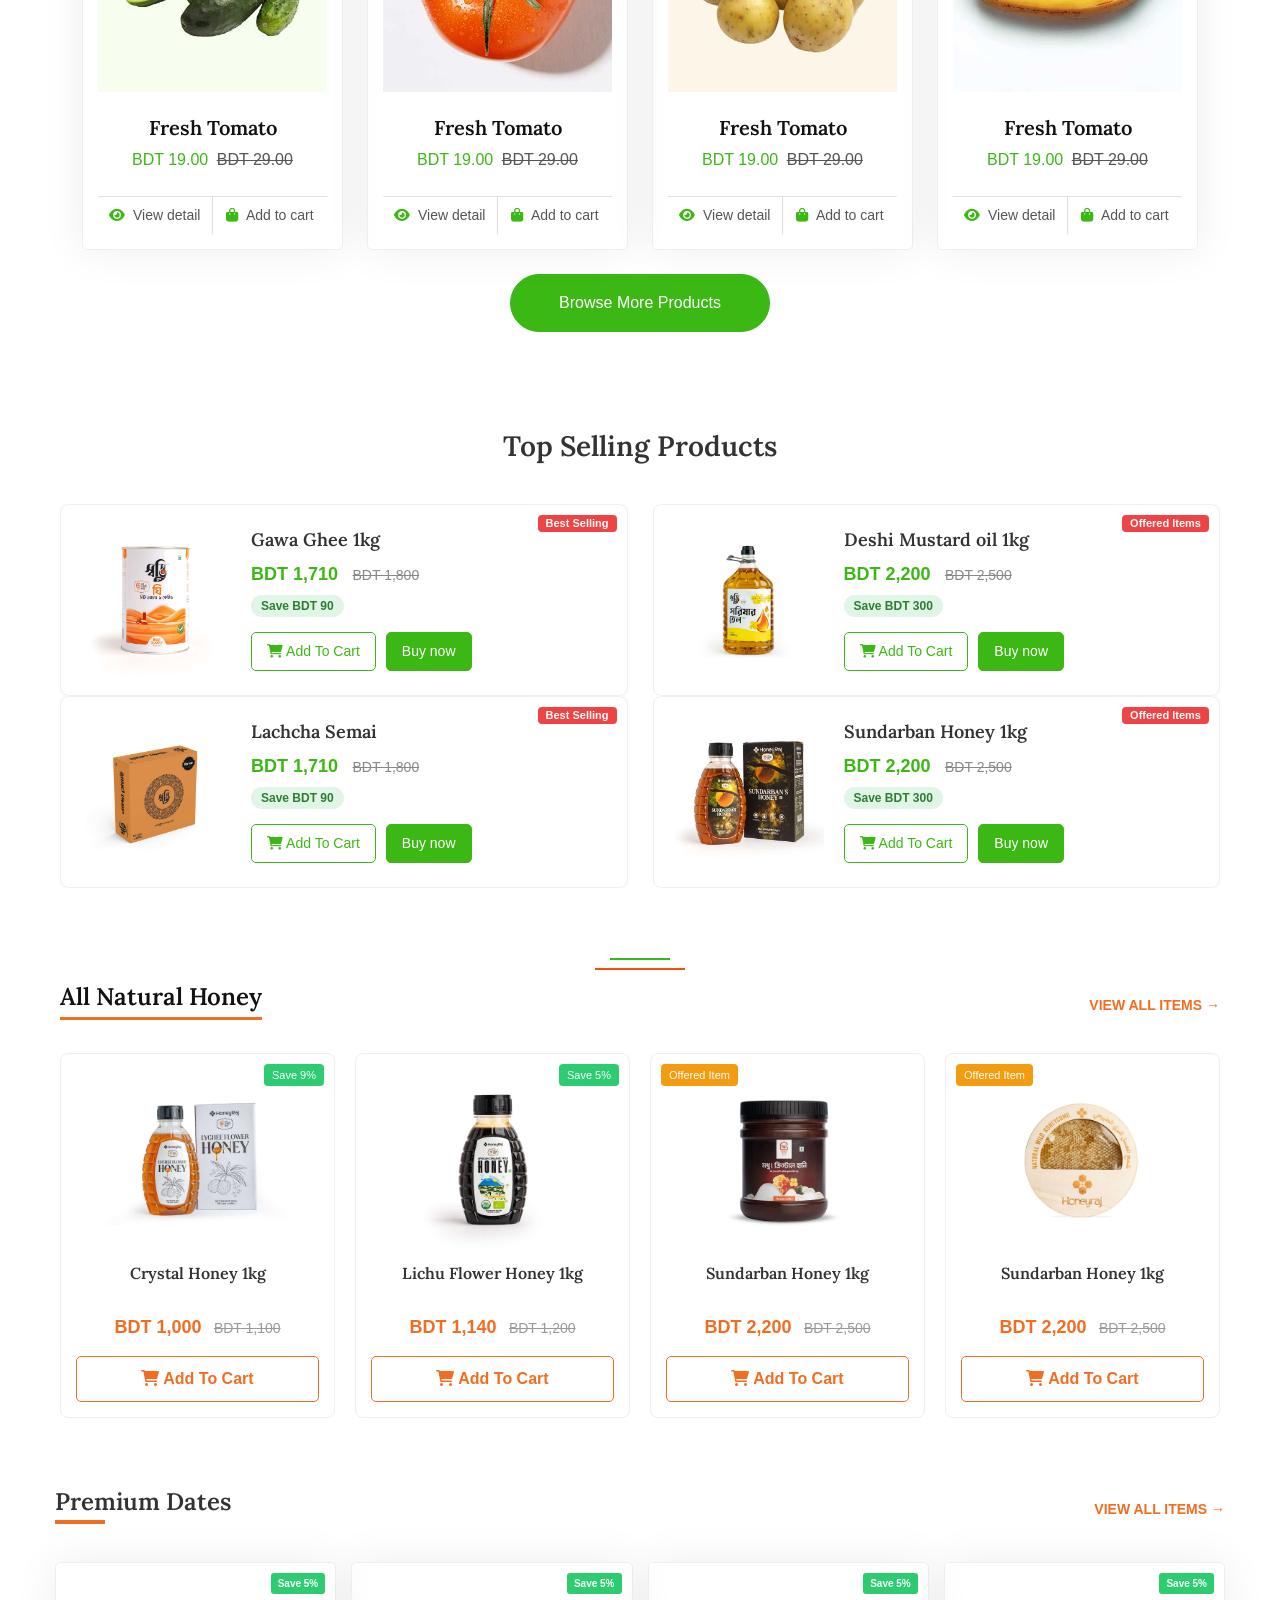
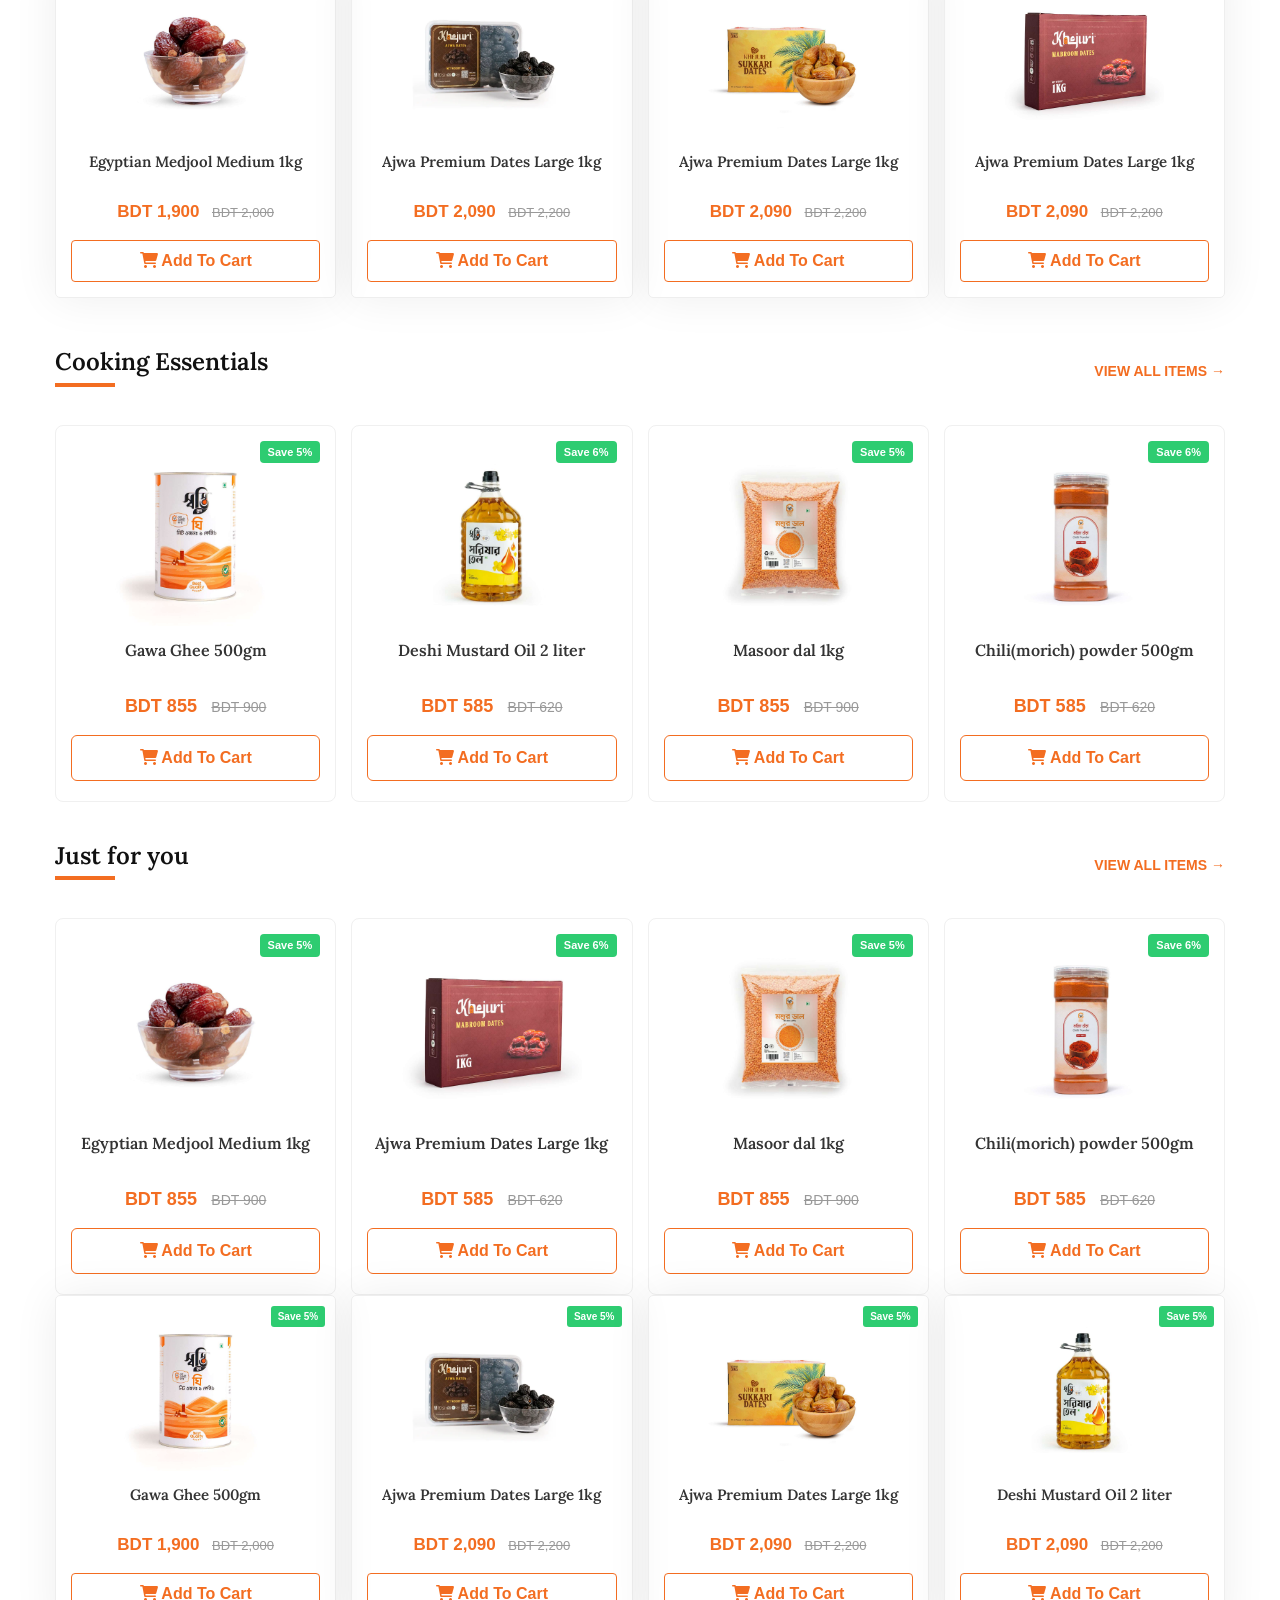
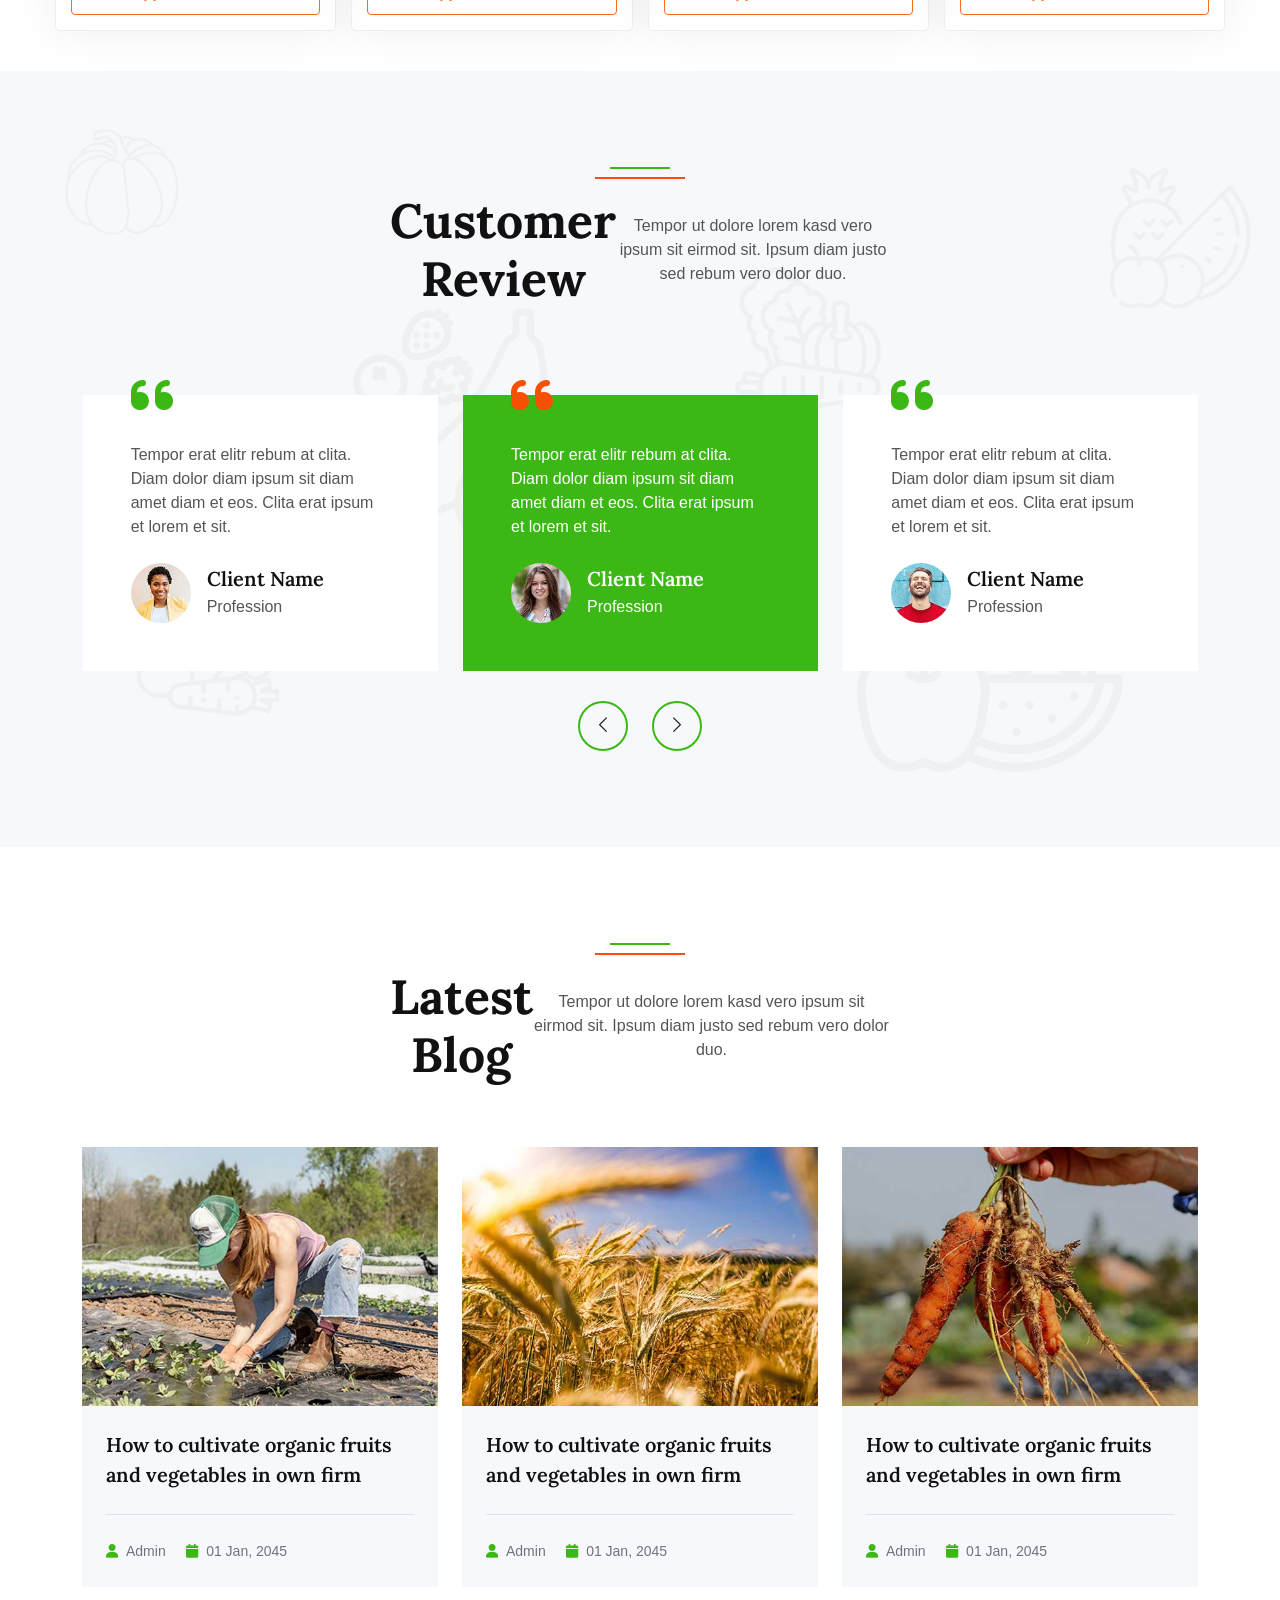
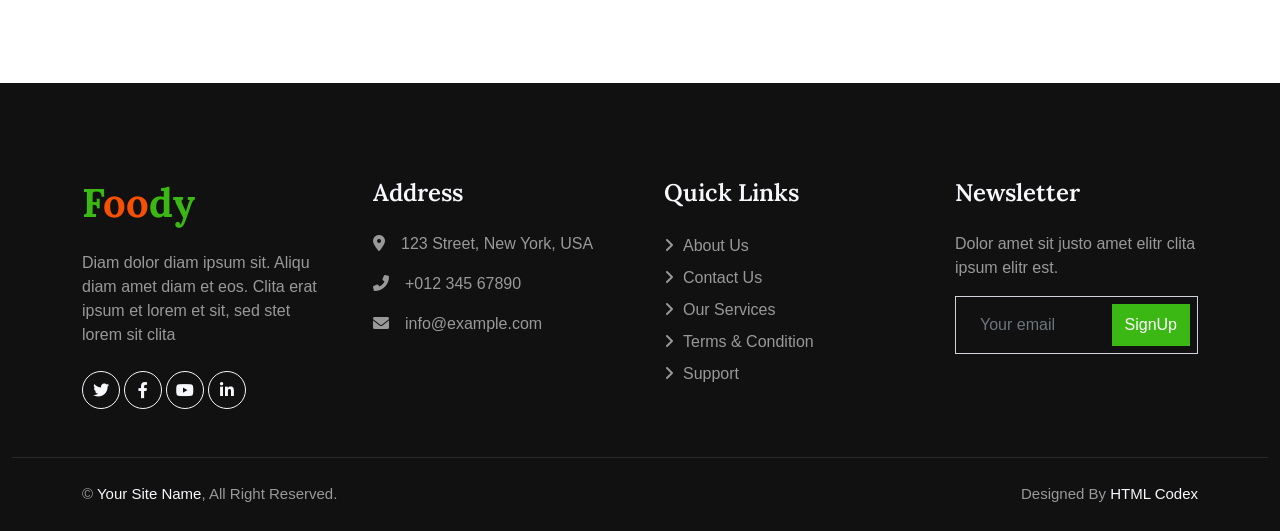
==== commit b82ac986: "404 pages updated" ====
--- a/index.html
+++ b/index.html
@@ -75,7 +75,7 @@
                             <a href="blog.html" class="dropdown-item">Blog Grid</a>
                             <a href="feature.html" class="dropdown-item">Our Features</a>
                             <a href="testimonial.html" class="dropdown-item">Testimonial</a>
-                            <a href="404.html" class="dropdown-item">404 Page</a>
+                            <!-- <a href="404.html" class="dropdown-item">404 Page</a> -->
                         </div>
                     </div>
                     <a href="contact.html" class="nav-item nav-link">Contact Us</a>
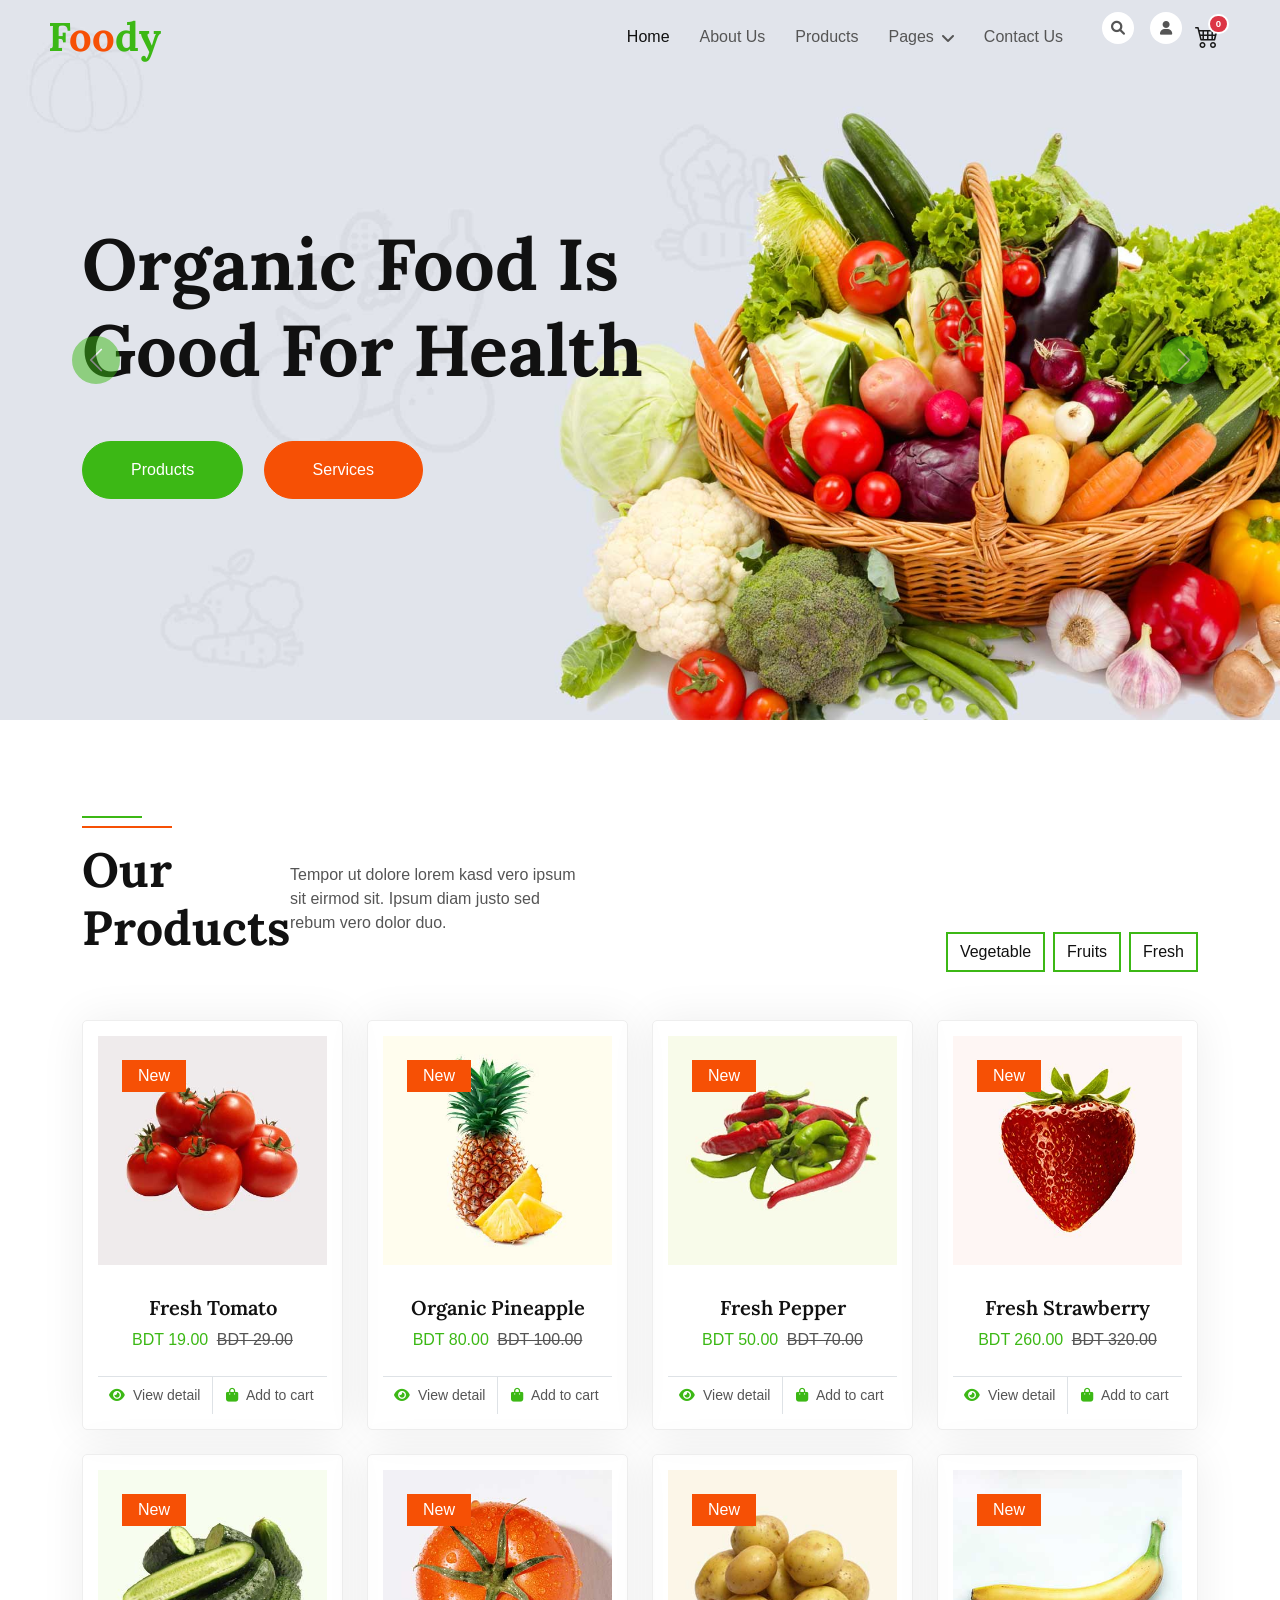
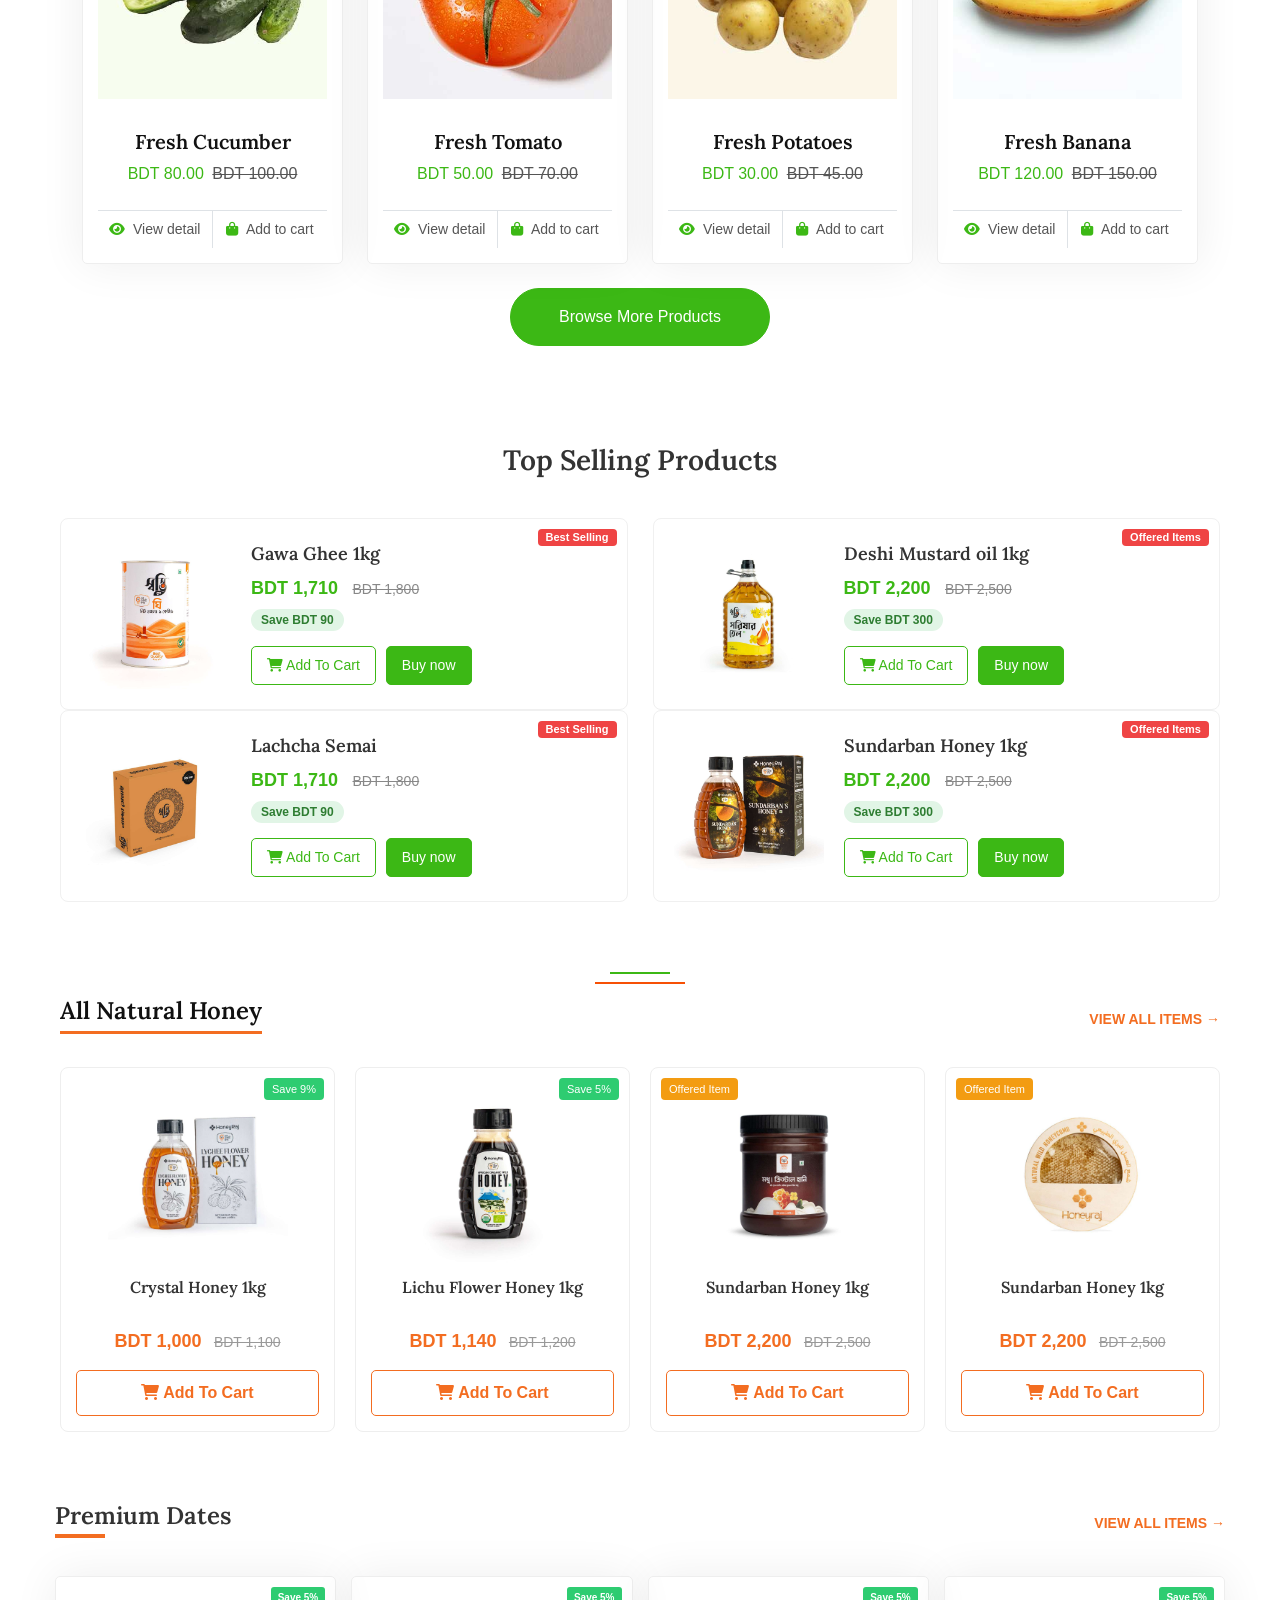
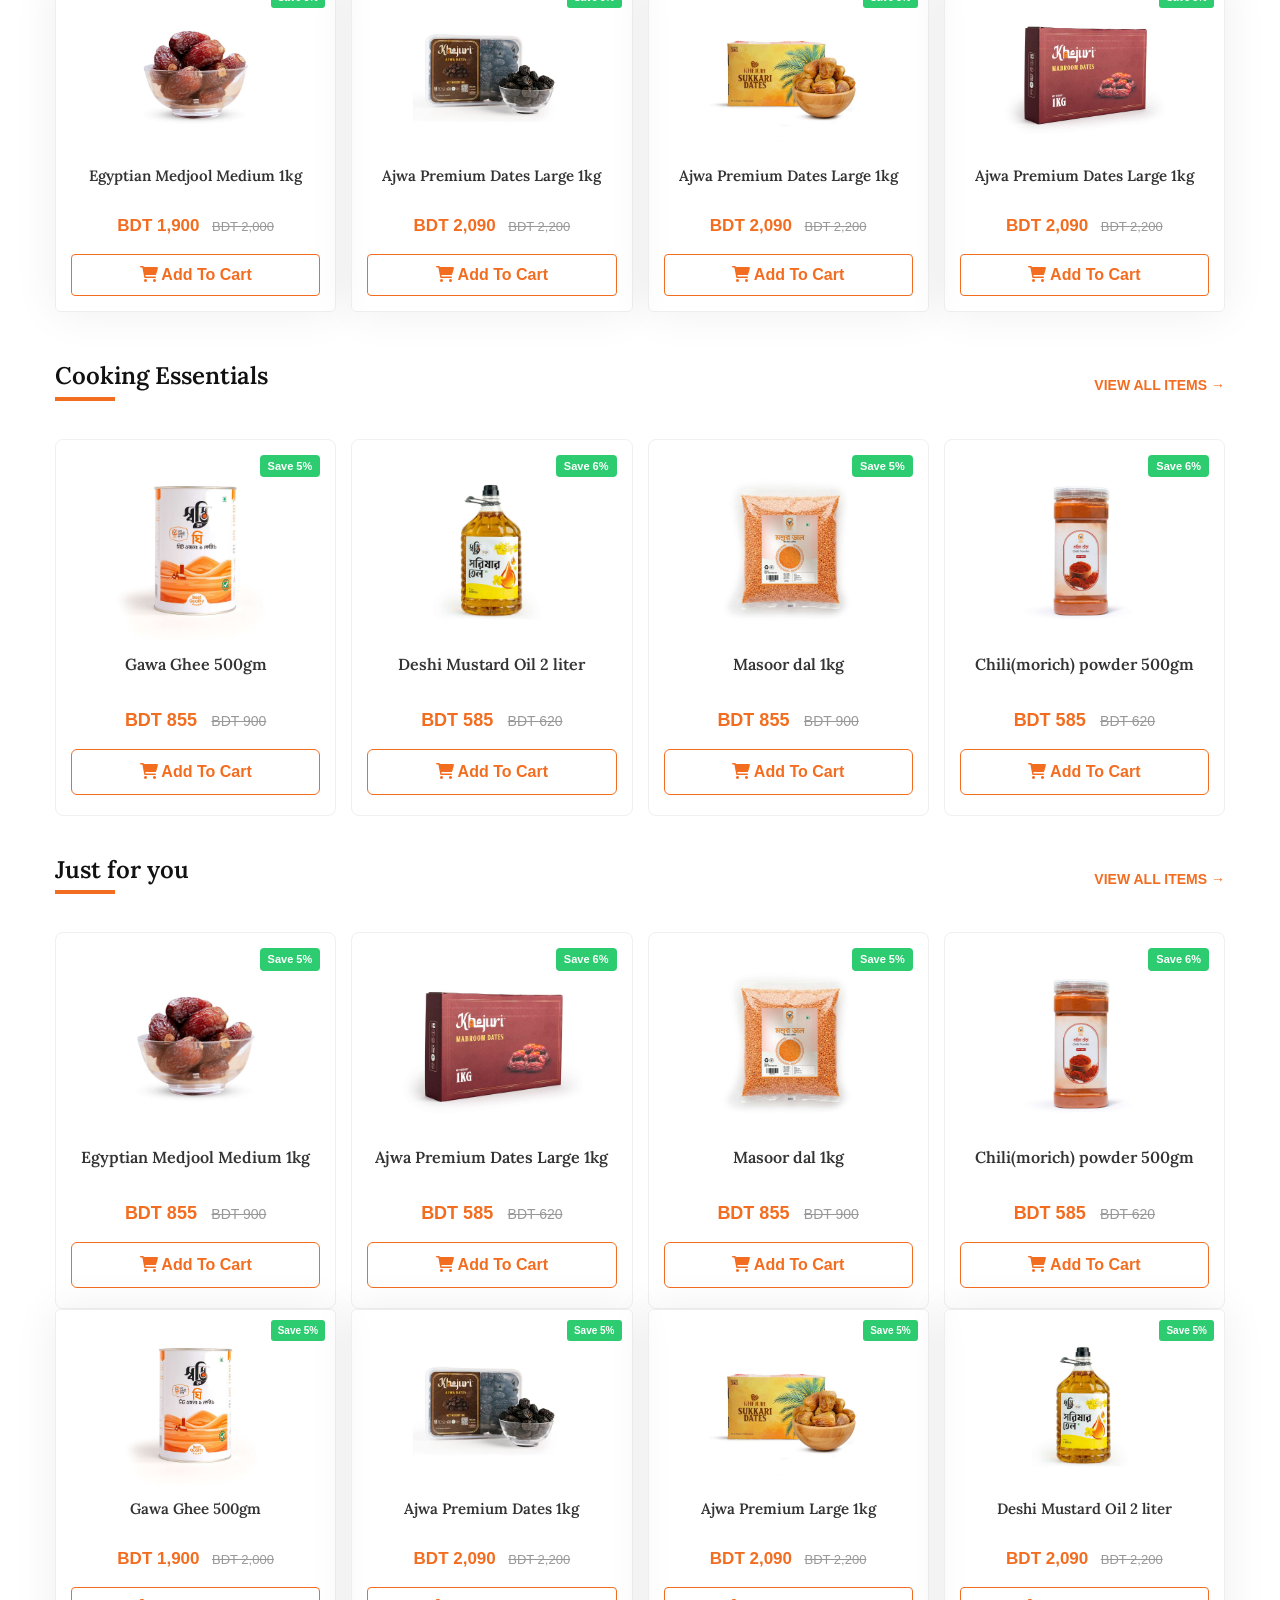
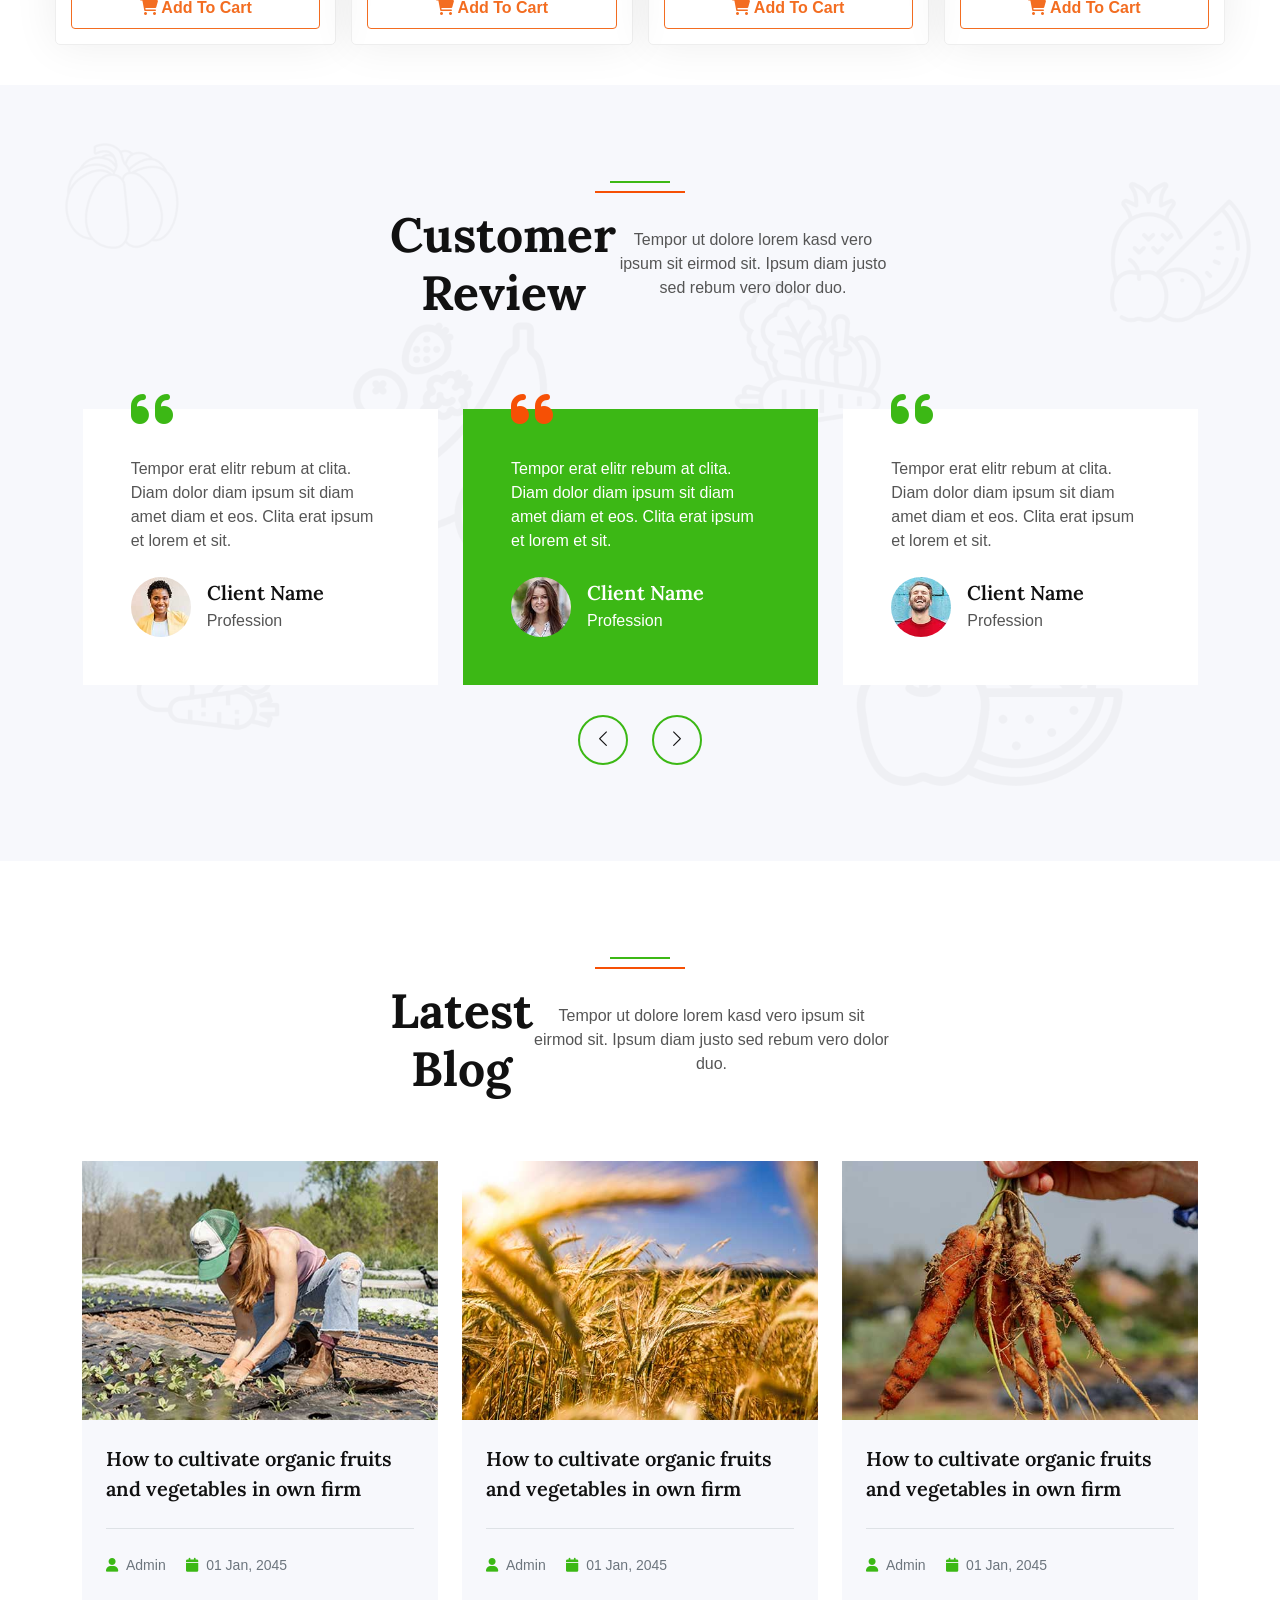
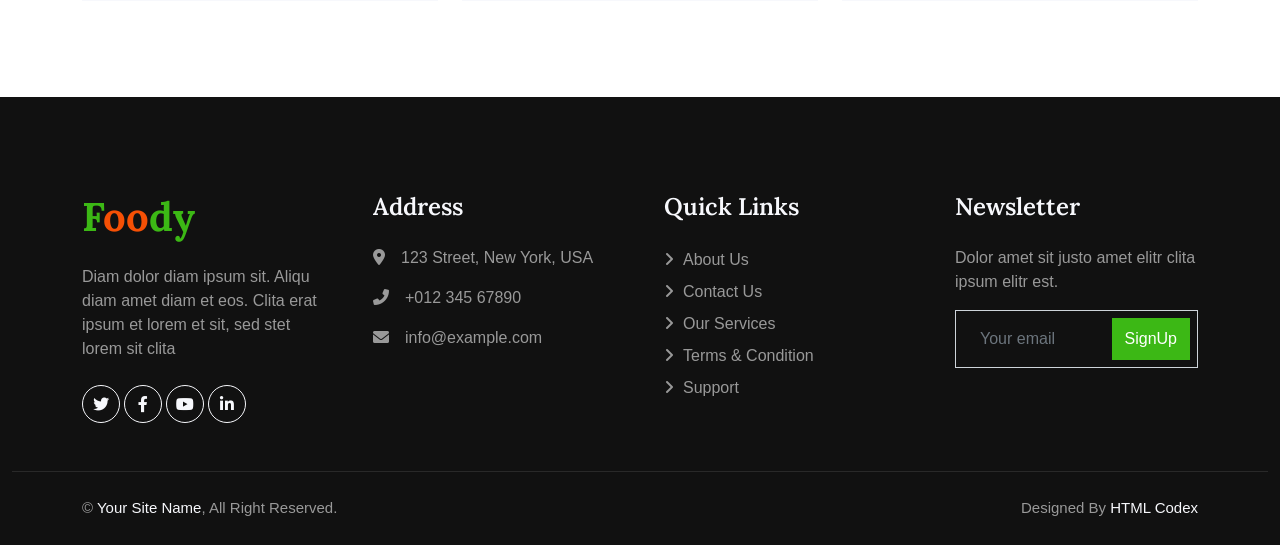
==== commit 5c04ecb5: "js updated" ====
--- a/index.html
+++ b/index.html
@@ -87,9 +87,22 @@
                     <a class="btn-sm-square bg-white rounded-circle ms-3" href="">
                         <small class="fa fa-user text-body"></small>
                     </a>
-                    <a class="btn-sm-square bg-white rounded-circle ms-3" href="">
+                    <!-- <a class="btn-sm-square bg-white rounded-circle ms-3" href="">
                         <small class="fa fa-shopping-bag text-body"></small>
-                    </a>
+                    </a> -->
+
+                    <div style="width: 50px; height: 50px; display: flex; align-items: center; justify-content: center;">
+                        <a href="cart.html" class="nav-item nav-link position-relative p-0">
+                            <i class="bi bi-cart4 fs-4"></i>
+                            
+                            <span id="cart-count" 
+                                class="position-absolute badge rounded-pill bg-danger" 
+                                style="font-size: 0.6rem; top: -5px; right: -10px; padding: 3px 6px;">
+                                0
+                            </span>
+                        </a>
+                    </div>
+
                 </div>
             </div>
         </nav>
@@ -108,8 +121,9 @@
                             <div class="row justify-content-start">
                                 <div class="col-lg-7">
                                     <h1 class="display-2 mb-5 animated slideInDown">Organic Food Is Good For Health</h1>
-                                    <a href="" class="btn btn-primary rounded-pill py-sm-3 px-sm-5">Products</a>
-                                    <a href="" class="btn btn-secondary rounded-pill py-sm-3 px-sm-5 ms-3">Services</a>
+                                    <!-- <a href="product.html" class="btn btn-primary rounded-pill py-sm-3 px-sm-5">Products</a> -->
+                                     <a href="product.html" class="btn btn-primary rounded-pill py-sm-3 px-sm-5">Products</a>
+                                    <a href="services.html" class="btn btn-secondary rounded-pill py-sm-3 px-sm-5 ms-3">Services</a>
                                 </div>
                             </div>
                         </div>
@@ -219,13 +233,13 @@
                 <div class="col-lg-6 text-start text-lg-end wow slideInRight" data-wow-delay="0.1s">
                     <ul class="nav nav-pills d-inline-flex justify-content-end mb-5">
                         <li class="nav-item me-2">
-                            <a class="btn btn-outline-primary border-2 active" data-bs-toggle="pill" href="#tab-1">Vegetable</a>
+                           <a class="btn btn-outline-primary border-2" href="vegetable.html">Vegetable</a>
                         </li>
                         <li class="nav-item me-2">
-                            <a class="btn btn-outline-primary border-2" data-bs-toggle="pill" href="#tab-2">Fruits </a>
+                            <a class="btn btn-outline-primary border-2"  href="fruits.html">Fruits </a>
                         </li>
                         <li class="nav-item me-0">
-                            <a class="btn btn-outline-primary border-2" data-bs-toggle="pill" href="#tab-3">Fresh</a>
+                            <a class="btn btn-outline-primary border-2"  href="freshfood.html">Fresh</a>
                         </li>
                     </ul>
                 </div>
@@ -233,176 +247,265 @@
             <div class="tab-content">
                 <div id="tab-1" class="tab-pane fade show p-0 active">
                     <div class="row g-4">
+                        <!-- <div class="col-xl-3 col-lg-4 col-md-6 wow fadeInUp" data-wow-delay="0.1s">
+                            <div class="product-item">
+                                <div class="position-relative bg-light overflow-hidden">
+                                    <img class="img-fluid w-100" src="img/product-1.jpg" alt="">
+                                    <div class="bg-secondary rounded text-white position-absolute start-0 top-0 m-4 py-1 px-3">New</div>
+                                </div>
+                                <div class="text-center p-4">
+                                    <a class="d-block h5 mb-2" href="">Fresh Tomato</a>
+                                    <span class="text-primary me-1">BDT 19.00</span>
+                                    <span class="text-body text-decoration-line-through">BDT 29.00</span>
+                                </div>
+                                <div class="d-flex border-top">
+                                    <small class="w-50 text-center border-end py-2">
+                                        <a class="text-body" href="viewdetailsproducts.html"><i class="fa fa-eye text-primary me-2"></i>View detail</a>
+                                    </small>
+                                    <small class="w-50 text-center py-2">
+                                        <a class="text-body" href=""><i class="fa fa-shopping-bag text-primary me-2"></i>Add to cart</a>
+                                    </small>
+                                </div>
+                            </div>
+                        </div> -->
+                       <!-- card-1  -->
+                       <div class="col-xl-3 col-lg-4 col-md-6">
+                            <div class="product-item">
+                                <div class="position-relative bg-light overflow-hidden">
+                                    <img class="img-fluid w-100" src="img/product-1.jpg" alt="Tomato">
+                                    <div class="bg-secondary rounded text-white position-absolute start-0 top-0 m-4 py-1 px-3">New</div>
+                                </div>
+                                <div class="text-center p-4">
+                                    <a class="d-block h5 mb-2" href="#">Fresh Tomato</a>
+                                    <span class="text-primary me-1">BDT 19.00</span>
+                                    <span class="text-body text-decoration-line-through">BDT 29.00</span>
+                                </div>
+                                <div class="d-flex border-top">
+                                    <small class="w-50 text-center border-end py-2">
+                                        <a class="text-body" href="viewdetailsproducts.html?name=Fresh Tomato&price=19.00&oldprice=29.00&img=img/product-1.jpg">
+                                            <i class="fa fa-eye text-primary me-2"></i>View detail
+                                        </a>
+                                    </small>
+                                    <small class="w-50 text-center py-2">
+                                        <a class="text-body" href="javascript:void(0)" onclick="addToCartClick()">
+                                            <i class="fa fa-shopping-bag text-primary me-2"></i>Add to cart
+                                        </a>
+                                    </small>
+                                </div>
+                            </div>
+                        </div>
+
+                          <!-- card-2  -->
+                      <div class="col-xl-3 col-lg-4 col-md-6 wow fadeInUp" data-wow-delay="0.3s">
+                            <div class="product-item">
+                                <div class="position-relative bg-light overflow-hidden">
+                                    <img class="img-fluid w-100" src="img/product-2.jpg" alt="Organic Pineapple">
+                                    <div class="bg-secondary rounded text-white position-absolute start-0 top-0 m-4 py-1 px-3">New</div>
+                                </div>
+                                
+                                <div class="text-center p-4">
+                                    <a class="d-block h5 mb-2" href="#">Organic Pineapple</a>
+                                    <span class="text-primary me-1">BDT 80.00</span>
+                                    <span class="text-body text-decoration-line-through">BDT 100.00</span>
+                                </div>
+                                
+                                <div class="d-flex border-top">
+                                    <small class="w-50 text-center border-end py-2">
+                                        <a class="text-body" href="viewdetailsproducts.html?name=Organic Pineapple&price=80.00&oldprice=100.00&img=img/product-2.jpg">
+                                            <i class="fa fa-eye text-primary me-2"></i>View detail
+                                        </a>
+                                    </small>
+                                   <small class="w-50 text-center py-2">
+                                        <a class="text-body" href="javascript:void(0)" onclick="addToCartClick()">
+                                            <i class="fa fa-shopping-bag text-primary me-2"></i>Add to cart
+                                        </a>
+                                    </small>
+                                </div>
+                            </div>
+                      </div>
+
+
+                      <!-- card-3  -->
+
+                        <div class="col-xl-3 col-lg-4 col-md-6 wow fadeInUp" data-wow-delay="0.5s">
+                            <div class="product-item">
+                                <div class="position-relative bg-light overflow-hidden">
+                                    <img class="img-fluid w-100" src="img/product-3.jpg" alt="Fresh Pepper">
+                                    <div class="bg-secondary rounded text-white position-absolute start-0 top-0 m-4 py-1 px-3">New</div>
+                                </div>
+                                
+                                <div class="text-center p-4">
+                                    <a class="d-block h5 mb-2" href="#">Fresh Pepper</a>
+                                    <span class="text-primary me-1">BDT 50.00</span>
+                                    <span class="text-body text-decoration-line-through">BDT 70.00</span>
+                                </div>
+                                
+                                <div class="d-flex border-top">
+                                    <small class="w-50 text-center border-end py-2">
+                                        <a class="text-body" href="viewdetailsproducts.html?name=Fresh Pepper&price=50.00&oldprice=70.00&img=img/product-3.jpg">
+                                            <i class="fa fa-eye text-primary me-2"></i>View detail
+                                        </a>
+                                    </small>
+                                    <small class="w-50 text-center py-2">
+                                        <a class="text-body" href="javascript:void(0)" onclick="addToCartClick()">
+                                            <i class="fa fa-shopping-bag text-primary me-2"></i>Add to cart
+                                        </a>
+                                    </small>
+                                </div>
+                            </div>
+                        </div>
+           
+                         <!-- cart-4  -->
+
+                       <div class="col-xl-3 col-lg-4 col-md-6 wow fadeInUp" data-wow-delay="0.7s">
+                            <div class="product-item">
+                                <div class="position-relative bg-light overflow-hidden">
+                                    <img class="img-fluid w-100" src="img/product-4.jpg" alt="Fresh Strawberry">
+                                    <div class="bg-secondary rounded text-white position-absolute start-0 top-0 m-4 py-1 px-3">New</div>
+                                </div>
+                                
+                                <div class="text-center p-4">
+                                    <a class="d-block h5 mb-2" href="#">Fresh Strawberry</a>
+                                    <span class="text-primary me-1">BDT 260.00</span>
+                                    <span class="text-body text-decoration-line-through">BDT 320.00</span>
+                                </div>
+                                
+                                <div class="d-flex border-top">
+                                    <small class="w-50 text-center border-end py-2">
+                                        <a class="text-body" href="viewdetailsproducts.html?name=Fresh Strawberry&price=260.00&oldprice=320.00&img=img/product-4.jpg">
+                                            <i class="fa fa-eye text-primary me-2"></i>View detail
+                                        </a>
+                                    </small>
+                                    <small class="w-50 text-center py-2">
+                                        <a class="text-body" href="javascript:void(0)" onclick="addToCartClick()">
+                                            <i class="fa fa-shopping-bag text-primary me-2"></i>Add to cart
+                                        </a>
+                                    </small>
+                                </div>
+                            </div>
+                        </div>
+
+                        <!-- card-5  -->
+
                         <div class="col-xl-3 col-lg-4 col-md-6 wow fadeInUp" data-wow-delay="0.1s">
                             <div class="product-item">
                                 <div class="position-relative bg-light overflow-hidden">
-                                    <img class="img-fluid w-100" src="img/product-1.jpg" alt="">
-                                    <div class="bg-secondary rounded text-white position-absolute start-0 top-0 m-4 py-1 px-3">New</div>
-                                </div>
-                                <div class="text-center p-4">
-                                    <a class="d-block h5 mb-2" href="">Fresh Tomato</a>
-                                    <span class="text-primary me-1">BDT 19.00</span>
-                                    <span class="text-body text-decoration-line-through">BDT 29.00</span>
-                                </div>
-                                <div class="d-flex border-top">
-                                    <small class="w-50 text-center border-end py-2">
-                                        <a class="text-body" href=""><i class="fa fa-eye text-primary me-2"></i>View detail</a>
-                                    </small>
-                                    <small class="w-50 text-center py-2">
-                                        <a class="text-body" href=""><i class="fa fa-shopping-bag text-primary me-2"></i>Add to cart</a>
-                                    </small>
-                                </div>
-                            </div>
-                        </div>
+                                    <img class="img-fluid w-100" src="img/product-5.jpg" alt="Fresh Cucumber">
+                                    <div class="bg-secondary rounded text-white position-absolute start-0 top-0 m-4 py-1 px-3">New</div>
+                                </div>
+                                
+                                <div class="text-center p-4">
+                                    <a class="d-block h5 mb-2" href="#">Fresh Cucumber</a>
+                                    <span class="text-primary me-1">BDT 80.00</span>
+                                    <span class="text-body text-decoration-line-through">BDT 100.00</span>
+                                </div>
+                                
+                                <div class="d-flex border-top">
+                                    <small class="w-50 text-center border-end py-2">
+                                        <a class="text-body" href="viewdetailsproducts.html?name=Fresh Cucumber&price=80.00&oldprice=100.00&img=img/product-5.jpg">
+                                            <i class="fa fa-eye text-primary me-2"></i>View detail
+                                        </a>
+                                    </small>
+                                    <small class="w-50 text-center py-2">
+                                        <a class="text-body" href="javascript:void(0)" onclick="addToCartClick()">
+                                            <i class="fa fa-shopping-bag text-primary me-2"></i>Add to cart
+                                        </a>
+                                    </small>
+                                </div>
+                            </div>
+                        </div>
+
+                        <!-- card-5  -->
+
                         <div class="col-xl-3 col-lg-4 col-md-6 wow fadeInUp" data-wow-delay="0.3s">
                             <div class="product-item">
                                 <div class="position-relative bg-light overflow-hidden">
-                                    <img class="img-fluid w-100" src="img/product-2.jpg" alt="">
-                                    <div class="bg-secondary rounded text-white position-absolute start-0 top-0 m-4 py-1 px-3">New</div>
-                                </div>
-                                <div class="text-center p-4">
-                                    <a class="d-block h5 mb-2" href="">Fresh Tomato</a>
-                                    <span class="text-primary me-1">BDT 19.00</span>
-                                    <span class="text-body text-decoration-line-through">BDT 29.00</span>
-                                </div>
-                                <div class="d-flex border-top">
-                                    <small class="w-50 text-center border-end py-2">
-                                        <a class="text-body" href=""><i class="fa fa-eye text-primary me-2"></i>View detail</a>
-                                    </small>
-                                    <small class="w-50 text-center py-2">
-                                        <a class="text-body" href=""><i class="fa fa-shopping-bag text-primary me-2"></i>Add to cart</a>
-                                    </small>
-                                </div>
-                            </div>
-                        </div>
+                                    <img class="img-fluid w-100" src="img/product-6.jpg" alt="Fresh Tomato">
+                                    <div class="bg-secondary rounded text-white position-absolute start-0 top-0 m-4 py-1 px-3">New</div>
+                                </div>
+                                
+                                <div class="text-center p-4">
+                                    <a class="d-block h5 mb-2" href="#">Fresh Tomato</a>
+                                    <span class="text-primary me-1">BDT 50.00</span>
+                                    <span class="text-body text-decoration-line-through">BDT 70.00</span>
+                                </div>
+                                
+                                <div class="d-flex border-top">
+                                    <small class="w-50 text-center border-end py-2">
+                                        <a class="text-body" href="viewdetailsproducts.html?name=Fresh Tomato&price=50.00&oldprice=70.00&img=img/product-6.jpg">
+                                            <i class="fa fa-eye text-primary me-2"></i>View detail
+                                        </a>
+                                    </small>
+                                    <small class="w-50 text-center py-2">
+                                        <a class="text-body" href="javascript:void(0)" onclick="addToCartClick()">
+                                            <i class="fa fa-shopping-bag text-primary me-2"></i>Add to cart
+                                        </a>
+                                    </small>
+                                </div>
+                            </div>
+                        </div>
+
+                        <!-- card-6  -->
                         <div class="col-xl-3 col-lg-4 col-md-6 wow fadeInUp" data-wow-delay="0.5s">
                             <div class="product-item">
                                 <div class="position-relative bg-light overflow-hidden">
-                                    <img class="img-fluid w-100" src="img/product-3.jpg" alt="">
-                                    <div class="bg-secondary rounded text-white position-absolute start-0 top-0 m-4 py-1 px-3">New</div>
-                                </div>
-                                <div class="text-center p-4">
-                                    <a class="d-block h5 mb-2" href="">Fresh Tomato</a>
-                                    <span class="text-primary me-1">BDT 19.00</span>
-                                    <span class="text-body text-decoration-line-through">BDT 29.00</span>
-                                </div>
-                                <div class="d-flex border-top">
-                                    <small class="w-50 text-center border-end py-2">
-                                        <a class="text-body" href=""><i class="fa fa-eye text-primary me-2"></i>View detail</a>
-                                    </small>
-                                    <small class="w-50 text-center py-2">
-                                        <a class="text-body" href=""><i class="fa fa-shopping-bag text-primary me-2"></i>Add to cart</a>
-                                    </small>
-                                </div>
-                            </div>
-                        </div>
+                                    <img class="img-fluid w-100" src="img/product-7.jpg" alt="Fresh Potatoes">
+                                    <div class="bg-secondary rounded text-white position-absolute start-0 top-0 m-4 py-1 px-3">New</div>
+                                </div>
+                                
+                                <div class="text-center p-4">
+                                    <a class="d-block h5 mb-2" href="#">Fresh Potatoes</a>
+                                    <span class="text-primary me-1">BDT 30.00</span>
+                                    <span class="text-body text-decoration-line-through">BDT 45.00</span>
+                                </div>
+                                
+                                <div class="d-flex border-top">
+                                    <small class="w-50 text-center border-end py-2">
+                                        <a class="text-body" href="viewdetailsproducts.html?name=Fresh Potatoes&price=30.00&oldprice=45.00&img=img/product-7.jpg">
+                                            <i class="fa fa-eye text-primary me-2"></i>View detail
+                                        </a>
+                                    </small>
+                                    <small class="w-50 text-center py-2">
+                                        <a class="text-body" href="javascript:void(0)" onclick="addToCartClick()">
+                                            <i class="fa fa-shopping-bag text-primary me-2"></i>Add to cart
+                                        </a>
+                                    </small>
+                                </div>
+                            </div>
+                        </div>
+
+                        <!-- card-7 -->
+
                         <div class="col-xl-3 col-lg-4 col-md-6 wow fadeInUp" data-wow-delay="0.7s">
                             <div class="product-item">
                                 <div class="position-relative bg-light overflow-hidden">
-                                    <img class="img-fluid w-100" src="img/product-4.jpg" alt="">
-                                    <div class="bg-secondary rounded text-white position-absolute start-0 top-0 m-4 py-1 px-3">New</div>
-                                </div>
-                                <div class="text-center p-4">
-                                    <a class="d-block h5 mb-2" href="">Fresh Tomato</a>
-                                    <span class="text-primary me-1">BDT 19.00</span>
-                                    <span class="text-body text-decoration-line-through">BDT 29.00</span>
-                                </div>
-                                <div class="d-flex border-top">
-                                    <small class="w-50 text-center border-end py-2">
-                                        <a class="text-body" href=""><i class="fa fa-eye text-primary me-2"></i>View detail</a>
-                                    </small>
-                                    <small class="w-50 text-center py-2">
-                                        <a class="text-body" href=""><i class="fa fa-shopping-bag text-primary me-2"></i>Add to cart</a>
-                                    </small>
-                                </div>
-                            </div>
-                        </div>
-                        <div class="col-xl-3 col-lg-4 col-md-6 wow fadeInUp" data-wow-delay="0.1s">
-                            <div class="product-item">
-                                <div class="position-relative bg-light overflow-hidden">
-                                    <img class="img-fluid w-100" src="img/product-5.jpg" alt="">
-                                    <div class="bg-secondary rounded text-white position-absolute start-0 top-0 m-4 py-1 px-3">New</div>
-                                </div>
-                                <div class="text-center p-4">
-                                    <a class="d-block h5 mb-2" href="">Fresh Tomato</a>
-                                    <span class="text-primary me-1">BDT 19.00</span>
-                                    <span class="text-body text-decoration-line-through">BDT 29.00</span>
-                                </div>
-                                <div class="d-flex border-top">
-                                    <small class="w-50 text-center border-end py-2">
-                                        <a class="text-body" href=""><i class="fa fa-eye text-primary me-2"></i>View detail</a>
-                                    </small>
-                                    <small class="w-50 text-center py-2">
-                                        <a class="text-body" href=""><i class="fa fa-shopping-bag text-primary me-2"></i>Add to cart</a>
-                                    </small>
-                                </div>
-                            </div>
-                        </div>
-                        <div class="col-xl-3 col-lg-4 col-md-6 wow fadeInUp" data-wow-delay="0.3s">
-                            <div class="product-item">
-                                <div class="position-relative bg-light overflow-hidden">
-                                    <img class="img-fluid w-100" src="img/product-6.jpg" alt="">
-                                    <div class="bg-secondary rounded text-white position-absolute start-0 top-0 m-4 py-1 px-3">New</div>
-                                </div>
-                                <div class="text-center p-4">
-                                    <a class="d-block h5 mb-2" href="">Fresh Tomato</a>
-                                    <span class="text-primary me-1">BDT 19.00</span>
-                                    <span class="text-body text-decoration-line-through">BDT 29.00</span>
-                                </div>
-                                <div class="d-flex border-top">
-                                    <small class="w-50 text-center border-end py-2">
-                                        <a class="text-body" href=""><i class="fa fa-eye text-primary me-2"></i>View detail</a>
-                                    </small>
-                                    <small class="w-50 text-center py-2">
-                                        <a class="text-body" href=""><i class="fa fa-shopping-bag text-primary me-2"></i>Add to cart</a>
-                                    </small>
-                                </div>
-                            </div>
-                        </div>
-                        <div class="col-xl-3 col-lg-4 col-md-6 wow fadeInUp" data-wow-delay="0.5s">
-                            <div class="product-item">
-                                <div class="position-relative bg-light overflow-hidden">
-                                    <img class="img-fluid w-100" src="img/product-7.jpg" alt="">
-                                    <div class="bg-secondary rounded text-white position-absolute start-0 top-0 m-4 py-1 px-3">New</div>
-                                </div>
-                                <div class="text-center p-4">
-                                    <a class="d-block h5 mb-2" href="">Fresh Tomato</a>
-                                    <span class="text-primary me-1">BDT 19.00</span>
-                                    <span class="text-body text-decoration-line-through">BDT 29.00</span>
-                                </div>
-                                <div class="d-flex border-top">
-                                    <small class="w-50 text-center border-end py-2">
-                                        <a class="text-body" href=""><i class="fa fa-eye text-primary me-2"></i>View detail</a>
-                                    </small>
-                                    <small class="w-50 text-center py-2">
-                                        <a class="text-body" href=""><i class="fa fa-shopping-bag text-primary me-2"></i>Add to cart</a>
-                                    </small>
-                                </div>
-                            </div>
-                        </div>
-                        <div class="col-xl-3 col-lg-4 col-md-6 wow fadeInUp" data-wow-delay="0.7s">
-                            <div class="product-item">
-                                <div class="position-relative bg-light overflow-hidden">
-                                    <img class="img-fluid w-100" src="img/product-8.jpg" alt="">
-                                    <div class="bg-secondary rounded text-white position-absolute start-0 top-0 m-4 py-1 px-3">New</div>
-                                </div>
-                                <div class="text-center p-4">
-                                    <a class="d-block h5 mb-2" href="">Fresh Tomato</a>
-                                    <span class="text-primary me-1">BDT 19.00</span>
-                                    <span class="text-body text-decoration-line-through">BDT 29.00</span>
-                                </div>
-                                <div class="d-flex border-top">
-                                    <small class="w-50 text-center border-end py-2">
-                                        <a class="text-body" href=""><i class="fa fa-eye text-primary me-2"></i>View detail</a>
-                                    </small>
-                                    <small class="w-50 text-center py-2">
-                                        <a class="text-body" href=""><i class="fa fa-shopping-bag text-primary me-2"></i>Add to cart</a>
-                                    </small>
-                                </div>
-                            </div>
-                        </div>
+                                    <img class="img-fluid w-100" src="img/product-8.jpg" alt="Fresh Banana">
+                                    <div class="bg-secondary rounded text-white position-absolute start-0 top-0 m-4 py-1 px-3">New</div>
+                                </div>
+                                
+                                <div class="text-center p-4">
+                                    <a class="d-block h5 mb-2" href="#">Fresh Banana</a>
+                                    <span class="text-primary me-1">BDT 120.00</span>
+                                    <span class="text-body text-decoration-line-through">BDT 150.00</span>
+                                </div>
+                                
+                                <div class="d-flex border-top">
+                                    <small class="w-50 text-center border-end py-2">
+                                        <a class="text-body" href="viewdetailsproducts.html?name=Fresh Banana&price=120.00&oldprice=150.00&img=img/product-8.jpg">
+                                            <i class="fa fa-eye text-primary me-2"></i>View detail
+                                        </a>
+                                    </small>
+                                    <small class="w-50 text-center py-2">
+                                        <a class="text-body" href="javascript:void(0)" onclick="addToCartClick()">
+                                            <i class="fa fa-shopping-bag text-primary me-2"></i>Add to cart
+                                        </a>
+                                    </small>
+                                </div>
+                            </div>
+                        </div>
+
                         <div class="col-12 text-center wow fadeInUp" data-wow-delay="0.1s">
-                            <a class="btn btn-primary rounded-pill py-3 px-5" href="">Browse More Products</a>
+                            <a class="btn btn-primary rounded-pill py-3 px-5" href="product.html">Browse More Products</a>
                         </div>
                     </div>
                 </div>
@@ -781,8 +884,10 @@
                     </div>
                     <span class="save-tag">Save BDT 90</span>
                     <div class="actions">
-                        <button class="btn-cart"><i class="fas fa-shopping-cart"></i> Add To Cart</button>
-                        <button class="btn-buy">Buy now</button>
+                        <button class="btn-cart" onclick="addToCart('Gawa Ghee 1kg', 1710, 'img/gawa ghee/p1.jpg')">
+                            <i class="fas fa-shopping-cart"></i> Add To Cart
+                        </button>
+                        <button class="btn-buy" onclick="buyNow('Gawa Ghee 1kg', 1710, 'img/gawa ghee/p1.jpg')">Buy now</button>
                     </div>
                 </div>
             </div>
@@ -792,7 +897,7 @@
             <span class="badge offered">Offered Items</span>
             <div class="card-content">
                 <div class="img-box">
-                    <img src="img/gawa ghee/deshi mustard oil.jpg" alt="Sundarban Honey">
+                    <img src="img/gawa ghee/deshi mustard oil.jpg" alt="Mustard Oil">
                 </div>
                 <div class="details">
                     <h3>Deshi Mustard oil 1kg</h3>
@@ -802,8 +907,10 @@
                     </div>
                     <span class="save-tag">Save BDT 300</span>
                     <div class="actions">
-                        <button class="btn-cart"><i class="fas fa-shopping-cart"></i> Add To Cart</button>
-                        <button class="btn-buy">Buy now</button>
+                        <button class="btn-cart" onclick="addToCart('Deshi Mustard oil 1kg', 2200, 'img/gawa ghee/deshi mustard oil.jpg')">
+                            <i class="fas fa-shopping-cart"></i> Add To Cart
+                        </button>
+                        <button class="btn-buy" onclick="buyNow('Deshi Mustard oil 1kg', 2200, 'img/gawa ghee/deshi mustard oil.jpg')">Buy now</button>
                     </div>
                 </div>
             </div>
@@ -815,7 +922,7 @@
             <span class="badge best-selling">Best Selling</span>
             <div class="card-content">
                 <div class="img-box">
-                    <img src="img/gawa ghee/lachcha semai.jpeg" alt="Gawa Ghee">
+                    <img src="img/gawa ghee/lachcha semai.jpeg" alt="Lachcha Semai">
                 </div>
                 <div class="details">
                     <h3>Lachcha Semai</h3>
@@ -825,8 +932,10 @@
                     </div>
                     <span class="save-tag">Save BDT 90</span>
                     <div class="actions">
-                        <button class="btn-cart"><i class="fas fa-shopping-cart"></i> Add To Cart</button>
-                        <button class="btn-buy">Buy now</button>
+                        <button class="btn-cart" onclick="addToCart('Lachcha Semai', 1710, 'img/gawa ghee/lachcha semai.jpeg')">
+                            <i class="fas fa-shopping-cart"></i> Add To Cart
+                        </button>
+                        <button class="btn-buy" onclick="buyNow('Lachcha Semai', 1710, 'img/gawa ghee/lachcha semai.jpeg')">Buy now</button>
                     </div>
                 </div>
             </div>
@@ -846,15 +955,15 @@
                     </div>
                     <span class="save-tag">Save BDT 300</span>
                     <div class="actions">
-                        <button class="btn-cart"><i class="fas fa-shopping-cart"></i> Add To Cart</button>
-                        <button class="btn-buy">Buy now</button>
-                    </div>
-                </div>
-            </div>
-        </div>
-    </div>
-
-
+                        <button class="btn-cart" onclick="addToCart('Sundarban Honey 1kg', 2200, 'img/gawa ghee/p3.jpg')">
+                            <i class="fas fa-shopping-cart"></i> Add To Cart
+                        </button>
+                        <button class="btn-buy" onclick="buyNow('Sundarban Honey 1kg', 2200, 'img/gawa ghee/p3.jpg')">Buy now</button>
+                    </div>
+                </div>
+            </div>
+        </div>
+    </div>
 </section>
 
 
@@ -864,11 +973,10 @@
 <section class="all-products">
     <div class="section-header">
         <h2 class="title-border">All Natural Honey</h2>
-        <a href="#" class="view-all">VIEW ALL ITEMS &rarr;</a>
+        <a href="product.html" class="view-all">VIEW ALL ITEMS &rarr;</a>
     </div>
 
     <div class="product-container">
-
         <div class="item-card">
             <span class="discount-badge">Save 9%</span>
             <div class="item-img">
@@ -880,7 +988,7 @@
                     <span class="price-now">BDT 1,000</span>
                     <span class="price-was">BDT 1,100</span>
                 </div>
-                <button class="add-to-cart-btn">
+                <button class="add-to-cart-btn" onclick="addToCart('Crystal Honey 1kg', 1000, 'img/allhoney/p1.jpg')">
                     <i class="fas fa-shopping-cart"></i> Add To Cart
                 </button>
             </div>
@@ -897,7 +1005,7 @@
                     <span class="price-now">BDT 1,140</span>
                     <span class="price-was">BDT 1,200</span>
                 </div>
-                <button class="add-to-cart-btn">
+                <button class="add-to-cart-btn" onclick="addToCart('Lichu Flower Honey 1kg', 1140, 'img/allhoney/p2.jpg')">
                     <i class="fas fa-shopping-cart"></i> Add To Cart
                 </button>
             </div>
@@ -914,13 +1022,13 @@
                     <span class="price-now">BDT 2,200</span>
                     <span class="price-was">BDT 2,500</span>
                 </div>
-                <button class="add-to-cart-btn">
-                    <i class="fas fa-shopping-cart"></i> Add To Cart
-                </button>
-            </div>
-        </div>
-
-         <div class="item-card">
+                <button class="add-to-cart-btn" onclick="addToCart('Sundarban Honey 1kg (p3)', 2200, 'img/allhoney/p3.jpg')">
+                    <i class="fas fa-shopping-cart"></i> Add To Cart
+                </button>
+            </div>
+        </div>
+
+        <div class="item-card">
             <span class="offer-badge">Offered Item</span>
             <div class="item-img">
                 <img src="img/allhoney/p4.jpg" alt="Sundarban Honey">
@@ -931,12 +1039,11 @@
                     <span class="price-now">BDT 2,200</span>
                     <span class="price-was">BDT 2,500</span>
                 </div>
-                <button class="add-to-cart-btn">
-                    <i class="fas fa-shopping-cart"></i> Add To Cart
-                </button>
-            </div>
-        </div>
-
+                <button class="add-to-cart-btn" onclick="addToCart('Sundarban Honey 1kg (p4)', 2200, 'img/allhoney/p4.jpg')">
+                    <i class="fas fa-shopping-cart"></i> Add To Cart
+                </button>
+            </div>
+        </div>
     </div>
 </section>
 
@@ -945,7 +1052,7 @@
 <section class="category-section">
     <div class="category-header">
         <h2 class="title-underline">Premium Dates</h2>
-        <a href="#" class="view-btn">VIEW ALL ITEMS &rarr;</a>
+        <a href="product.html" class="view-btn">VIEW ALL ITEMS &rarr;</a>
     </div>
 
     <div class="products-wrapper">
@@ -960,7 +1067,7 @@
                     <span class="current-price">BDT 1,900</span>
                     <span class="previous-price">BDT 2,000</span>
                 </div>
-                <button class="cart-btn">
+                <button class="cart-btn" onclick="addToCart('Egyptian Medjool Medium 1kg', 1900, 'img/premium dates/p1.jpg')">
                     <i class="fas fa-shopping-cart"></i> Add To Cart
                 </button>
             </div>
@@ -977,7 +1084,7 @@
                     <span class="current-price">BDT 2,090</span>
                     <span class="previous-price">BDT 2,200</span>
                 </div>
-                <button class="cart-btn">
+                <button class="cart-btn" onclick="addToCart('Ajwa Premium Dates Large 1kg (p2)', 2090, 'img/premium dates/p2.webp')">
                     <i class="fas fa-shopping-cart"></i> Add To Cart
                 </button>
             </div>
@@ -994,7 +1101,7 @@
                     <span class="current-price">BDT 2,090</span>
                     <span class="previous-price">BDT 2,200</span>
                 </div>
-                <button class="cart-btn">
+                <button class="cart-btn" onclick="addToCart('Ajwa Premium Dates Large 1kg (p3)', 2090, 'img/premium dates/p3.jpg')">
                     <i class="fas fa-shopping-cart"></i> Add To Cart
                 </button>
             </div>
@@ -1011,21 +1118,20 @@
                     <span class="current-price">BDT 2,090</span>
                     <span class="previous-price">BDT 2,200</span>
                 </div>
-                <button class="cart-btn">
+                <button class="cart-btn" onclick="addToCart('Ajwa Premium Dates Large 1kg (p4)', 2090, 'img/premium dates/p4.jpeg')">
                     <i class="fas fa-shopping-cart"></i> Add To Cart
                 </button>
             </div>
         </div>
     </div>
 </section>
-
 
 <!-- cooking essential -->
 
 <section class="cooking-essentials">
     <div class="category-header">
         <h2 class="title-line">Cooking Essentials</h2>
-        <a href="#" class="view-all-link">VIEW ALL ITEMS &rarr;</a>
+        <a href="product.html" class="view-all-link">VIEW ALL ITEMS &rarr;</a>
     </div>
     <div class="items-grid">
         <div class="product-box">
@@ -1039,7 +1145,7 @@
                     <span class="now">BDT 855</span>
                     <span class="before">BDT 900</span>
                 </div>
-                <button class="add-cart-btn">
+                <button class="add-cart-btn" onclick="addToCart('Gawa Ghee 500gm', 855, 'img/gawa ghee/p1.jpg')">
                     <i class="fas fa-shopping-cart"></i> Add To Cart
                 </button>
             </div>
@@ -1056,7 +1162,7 @@
                     <span class="now">BDT 585</span>
                     <span class="before">BDT 620</span>
                 </div>
-                <button class="add-cart-btn">
+                <button class="add-cart-btn" onclick="addToCart('Deshi Mustard Oil 2 liter', 585, 'img/gawa ghee/deshi mustard oil.jpg')">
                     <i class="fas fa-shopping-cart"></i> Add To Cart
                 </button>
             </div>
@@ -1065,7 +1171,7 @@
         <div class="product-box">
             <span class="save-label">Save 5%</span>
             <div class="image-area">
-                <img src="img/gawa ghee/masoor dal.jpg" alt="Gawa Ghee">
+                <img src="img/gawa ghee/masoor dal.jpg" alt="Masoor dal">
             </div>
             <div class="info-area">
                 <h3>Masoor dal 1kg</h3>
@@ -1073,7 +1179,7 @@
                     <span class="now">BDT 855</span>
                     <span class="before">BDT 900</span>
                 </div>
-                <button class="add-cart-btn">
+                <button class="add-cart-btn" onclick="addToCart('Masoor dal 1kg', 855, 'img/gawa ghee/masoor dal.jpg')">
                     <i class="fas fa-shopping-cart"></i> Add To Cart
                 </button>
             </div>
@@ -1082,7 +1188,7 @@
         <div class="product-box">
             <span class="save-label">Save 6%</span>
             <div class="image-area">
-                <img src="img/gawa ghee/chilipowder.jpg" alt="Mustard Oil">
+                <img src="img/gawa ghee/chilipowder.jpg" alt="Chili Powder">
             </div>
             <div class="info-area">
                 <h3>Chili(morich) powder 500gm</h3>
@@ -1090,7 +1196,7 @@
                     <span class="now">BDT 585</span>
                     <span class="before">BDT 620</span>
                 </div>
-                <button class="add-cart-btn">
+                <button class="add-cart-btn" onclick="addToCart('Chili powder 500gm', 585, 'img/gawa ghee/chilipowder.jpg')">
                     <i class="fas fa-shopping-cart"></i> Add To Cart
                 </button>
             </div>
@@ -1105,13 +1211,14 @@
 <section class="cooking-essentials">
     <div class="category-header">
         <h2 class="title-line">Just for you</h2>
-        <a href="#" class="view-all-link">VIEW ALL ITEMS &rarr;</a>
-    </div>
+        <a href="product.html" class="view-all-link">VIEW ALL ITEMS &rarr;</a>
+    </div>
+    
     <div class="items-grid">
         <div class="product-box">
             <span class="save-label">Save 5%</span>
             <div class="image-area">
-                <img src="img/premium dates/p1.jpg" alt="Gawa Ghee">
+                <img src="img/premium dates/p1.jpg" alt="Egyptian Medjool">
             </div>
             <div class="info-area">
                 <h3>Egyptian Medjool Medium 1kg</h3>
@@ -1119,7 +1226,7 @@
                     <span class="now">BDT 855</span>
                     <span class="before">BDT 900</span>
                 </div>
-                <button class="add-cart-btn">
+                <button class="add-cart-btn" onclick="addToCart('Egyptian Medjool Medium 1kg', 855, 'img/premium dates/p1.jpg')">
                     <i class="fas fa-shopping-cart"></i> Add To Cart
                 </button>
             </div>
@@ -1128,7 +1235,7 @@
         <div class="product-box">
             <span class="save-label">Save 6%</span>
             <div class="image-area">
-                <img src="img/premium dates/p4.jpeg" alt="Mustard Oil">
+                <img src="img/premium dates/p4.jpeg" alt="Ajwa Dates">
             </div>
             <div class="info-area">
                 <h3>Ajwa Premium Dates Large 1kg</h3>
@@ -1136,7 +1243,7 @@
                     <span class="now">BDT 585</span>
                     <span class="before">BDT 620</span>
                 </div>
-                <button class="add-cart-btn">
+                <button class="add-cart-btn" onclick="addToCart('Ajwa Premium Dates Large 1kg', 585, 'img/premium dates/p4.jpeg')">
                     <i class="fas fa-shopping-cart"></i> Add To Cart
                 </button>
             </div>
@@ -1145,7 +1252,7 @@
         <div class="product-box">
             <span class="save-label">Save 5%</span>
             <div class="image-area">
-                <img src="img/gawa ghee/masoor dal.jpg" alt="Gawa Ghee">
+                <img src="img/gawa ghee/masoor dal.jpg" alt="Masoor dal">
             </div>
             <div class="info-area">
                 <h3>Masoor dal 1kg</h3>
@@ -1153,7 +1260,7 @@
                     <span class="now">BDT 855</span>
                     <span class="before">BDT 900</span>
                 </div>
-                <button class="add-cart-btn">
+                <button class="add-cart-btn" onclick="addToCart('Masoor dal 1kg', 855, 'img/gawa ghee/masoor dal.jpg')">
                     <i class="fas fa-shopping-cart"></i> Add To Cart
                 </button>
             </div>
@@ -1162,7 +1269,7 @@
         <div class="product-box">
             <span class="save-label">Save 6%</span>
             <div class="image-area">
-                <img src="img/gawa ghee/chilipowder.jpg" alt="Mustard Oil">
+                <img src="img/gawa ghee/chilipowder.jpg" alt="Chili Powder">
             </div>
             <div class="info-area">
                 <h3>Chili(morich) powder 500gm</h3>
@@ -1170,19 +1277,18 @@
                     <span class="now">BDT 585</span>
                     <span class="before">BDT 620</span>
                 </div>
-                <button class="add-cart-btn">
-                    <i class="fas fa-shopping-cart"></i> Add To Cart
-                </button>
-            </div>
-        </div>
-
+                <button class="add-cart-btn" onclick="addToCart('Chili powder 500gm', 585, 'img/gawa ghee/chilipowder.jpg')">
+                    <i class="fas fa-shopping-cart"></i> Add To Cart
+                </button>
+            </div>
+        </div>
     </div>
 
     <div class="products-wrapper">
         <div class="product-item">
             <span class="save-badge">Save 5%</span>
             <div class="img-container">
-                <img src="img/gawa ghee/p1.jpg" alt="Medjool Dates">
+                <img src="img/gawa ghee/p1.jpg" alt="Gawa Ghee">
             </div>
             <div class="info-container">
                 <h3>Gawa Ghee 500gm</h3>
@@ -1190,7 +1296,7 @@
                     <span class="current-price">BDT 1,900</span>
                     <span class="previous-price">BDT 2,000</span>
                 </div>
-                <button class="cart-btn">
+                <button class="cart-btn" onclick="addToCart('Gawa Ghee 500gm', 1900, 'img/gawa ghee/p1.jpg')">
                     <i class="fas fa-shopping-cart"></i> Add To Cart
                 </button>
             </div>
@@ -1202,12 +1308,12 @@
                 <img src="img/premium dates/p2.webp" alt="Ajwa Dates">
             </div>
             <div class="info-container">
-                <h3>Ajwa Premium Dates Large 1kg</h3>
+                <h3>Ajwa Premium Dates 1kg</h3>
                 <div class="pricing">
                     <span class="current-price">BDT 2,090</span>
                     <span class="previous-price">BDT 2,200</span>
                 </div>
-                <button class="cart-btn">
+                <button class="cart-btn" onclick="addToCart('Ajwa Premium Dates 1kg', 2090, 'img/premium dates/p2.webp')">
                     <i class="fas fa-shopping-cart"></i> Add To Cart
                 </button>
             </div>
@@ -1219,12 +1325,12 @@
                 <img src="img/premium dates/p3.jpg" alt="Ajwa Dates">
             </div>
             <div class="info-container">
-                <h3>Ajwa Premium Dates Large 1kg</h3>
+                <h3>Ajwa Premium Large 1kg</h3>
                 <div class="pricing">
                     <span class="current-price">BDT 2,090</span>
                     <span class="previous-price">BDT 2,200</span>
                 </div>
-                <button class="cart-btn">
+                <button class="cart-btn" onclick="addToCart('Ajwa Premium Large 1kg', 2090, 'img/premium dates/p3.jpg')">
                     <i class="fas fa-shopping-cart"></i> Add To Cart
                 </button>
             </div>
@@ -1233,7 +1339,7 @@
         <div class="product-item">
             <span class="save-badge">Save 5%</span>
             <div class="img-container">
-                <img src="img/gawa ghee/deshi mustard oil.jpg" alt="Ajwa Dates">
+                <img src="img/gawa ghee/deshi mustard oil.jpg" alt="Mustard Oil">
             </div>
             <div class="info-container">
                 <h3>Deshi Mustard Oil 2 liter</h3>
@@ -1241,14 +1347,12 @@
                     <span class="current-price">BDT 2,090</span>
                     <span class="previous-price">BDT 2,200</span>
                 </div>
-                <button class="cart-btn">
-                    <i class="fas fa-shopping-cart"></i> Add To Cart
-                </button>
-            </div>
-        </div>
-
-    </div>
-
+                <button class="cart-btn" onclick="addToCart('Deshi Mustard Oil 2 liter', 2090, 'img/gawa ghee/deshi mustard oil.jpg')">
+                    <i class="fas fa-shopping-cart"></i> Add To Cart
+                </button>
+            </div>
+        </div>
+    </div>
 </section>
 
 <link rel="stylesheet" href="https://cdnjs.cloudflare.com/ajax/libs/font-awesome/6.0.0/css/all.min.css">
@@ -1428,6 +1532,58 @@
     <!-- Footer End -->
 
 
+
+<script>
+    // ১. পেজ লোড হওয়ার সাথে সাথে কার্ট কাউন্ট আপডেট করা
+    document.addEventListener('DOMContentLoaded', function() {
+        updateCartCount();
+    });
+
+    // ২. আইটেম কার্টে যোগ করার মেইন ফাংশন (অবজেক্ট হিসেবে)
+    function addToCart(name, price, img) {
+        // মেমোরি থেকে বর্তমান লিস্ট আনা (না থাকলে খালি অ্যারে)
+        let cart = JSON.parse(localStorage.getItem('saleZenCart')) || [];
+        
+        // নতুন আইটেম তৈরি
+        const product = {
+            name: name,
+            price: parseFloat(price),
+            img: img
+        };
+
+        // লিস্টে যোগ করা এবং সেভ করা
+        cart.push(product);
+        localStorage.setItem('saleZenCart', JSON.stringify(cart));
+        
+        // কাউন্টার আপডেট
+        updateCartCount();
+        
+        alert(name + " has been added to your cart!");
+    }
+
+    // ৩. 'Add to cart' বাটন যেগুলোতে ডেটা নেই সেগুলোর জন্য (পুরানো বাটন সাপোর্ট)
+    function addToCartClick() {
+        // যদি কোনো ডিফল্ট আইটেম যোগ করতে চান
+        addToCart('Organic Product', 100, 'img/product-1.jpg');
+    }
+
+    // ৪. সরাসরি কার্ট পেজে নিয়ে যাওয়া (Buy Now)
+    function buyNow(name, price, img) {
+        addToCart(name, price, img);
+        window.location.href = 'cart.html';
+    }
+
+    // ৫. নেভিগেশন বারের সংখ্যা আপডেট করা (লিস্টের দৈর্ঘ্য অনুযায়ী)
+    function updateCartCount() {
+        let cart = JSON.parse(localStorage.getItem('saleZenCart')) || [];
+        const cartBadge = document.getElementById('cart-count');
+        if (cartBadge) {
+            cartBadge.innerText = cart.length;
+        }
+    }
+</script>
+
+
     <!-- Back to Top -->
     <a href="#" class="btn btn-lg btn-primary btn-lg-square rounded-circle back-to-top"><i class="bi bi-arrow-up"></i></a>
 
--- a/css/style.css
+++ b/css/style.css
@@ -1,3 +1,24 @@
+/* saleZen Cart Badge Fix */
+.position-relative {
+    display: inline-block; /* আইকন এবং ব্যাজকে এক জায়গায় রাখার জন্য */
+}
+
+#cart-count {
+    /* বর্তমানের start-100 এবং translate-middle পরিবর্তন করে নিচেরগুলো দিন */
+    top: -5px !important; 
+    right: -10px !important; 
+    left: auto !important; /* start-100 ক্লাস ওভাররাইড করার জন্য */
+    transform: none !important;
+    padding: 3px 6px;
+    font-size: 10px;
+    border: 2px solid white; /* সাদা বর্ডার দিলে ব্যাজটি ফুটে ওঠে */
+}
+
+.bi-cart4 {
+    font-size: 1.8rem; /* আইকনটি একটু বড় করার জন্য */
+    color: #1a1a1a;
+}
+
 
 
 
